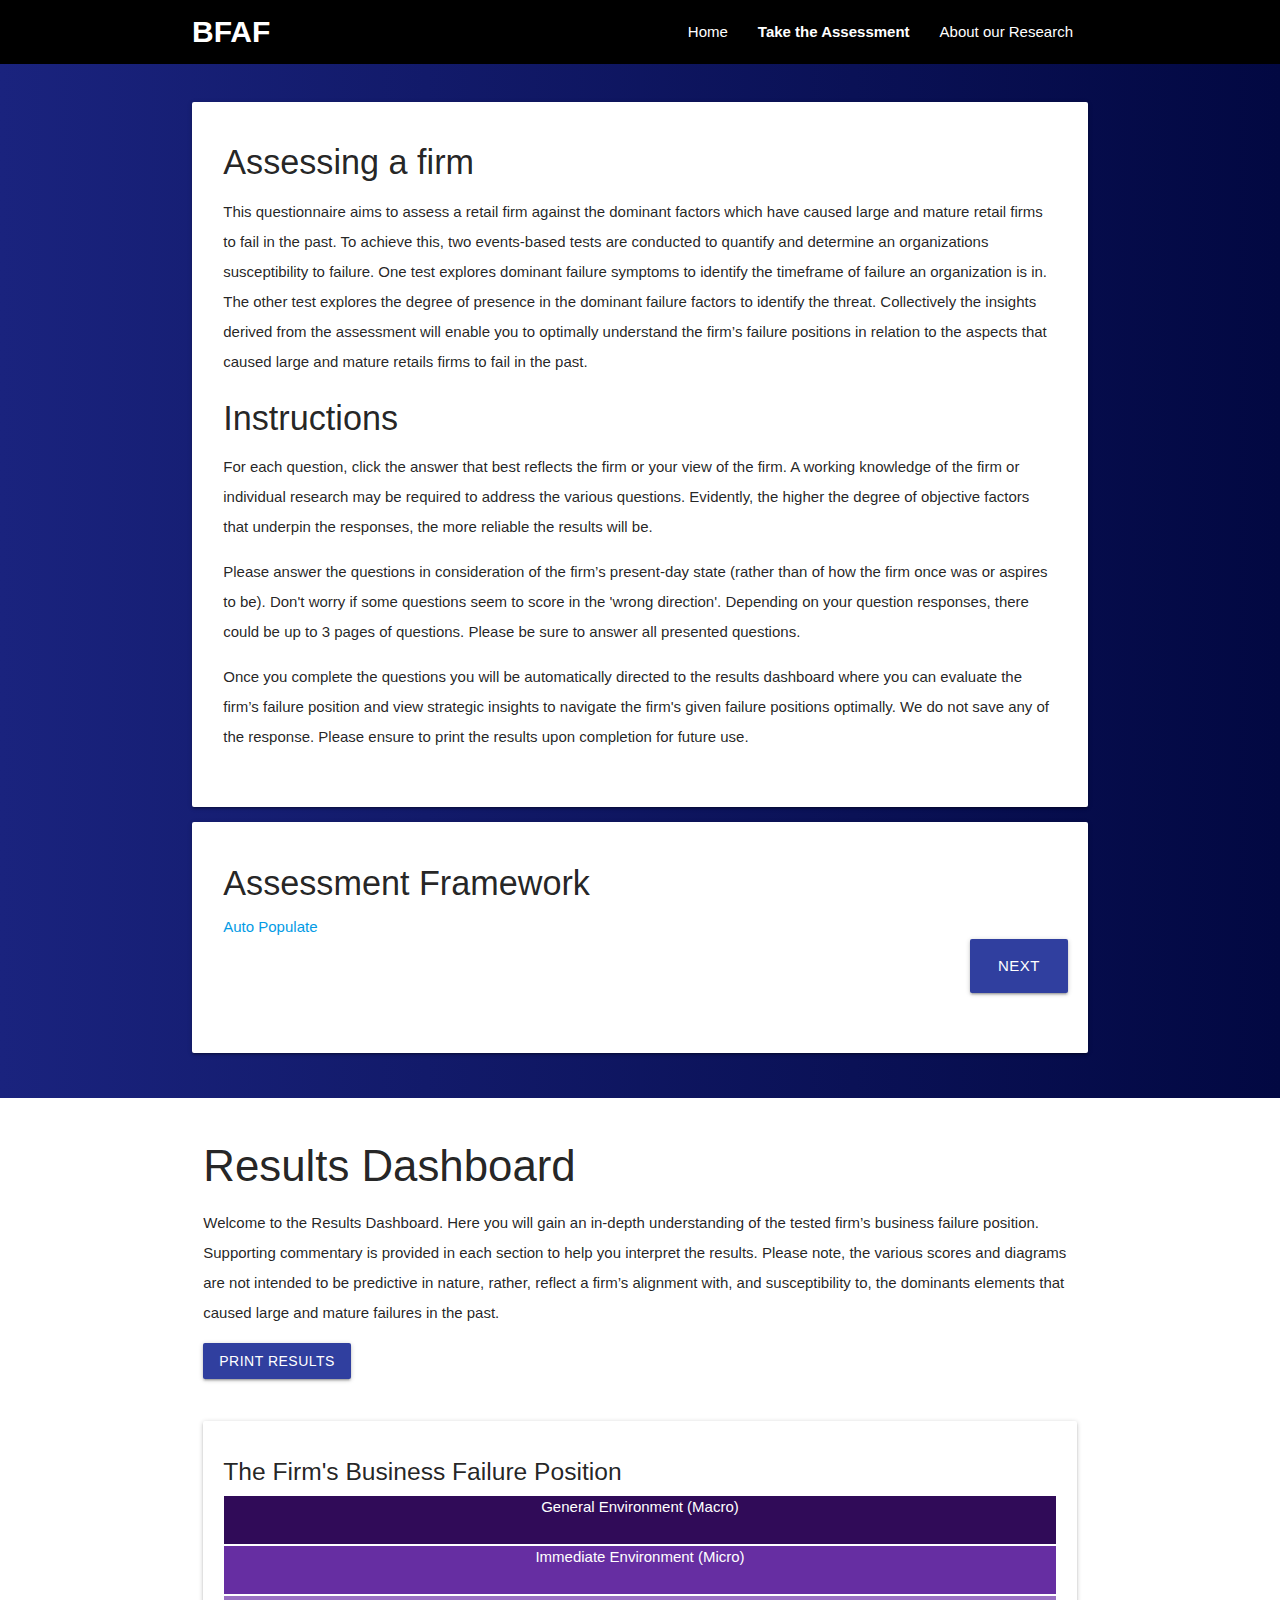
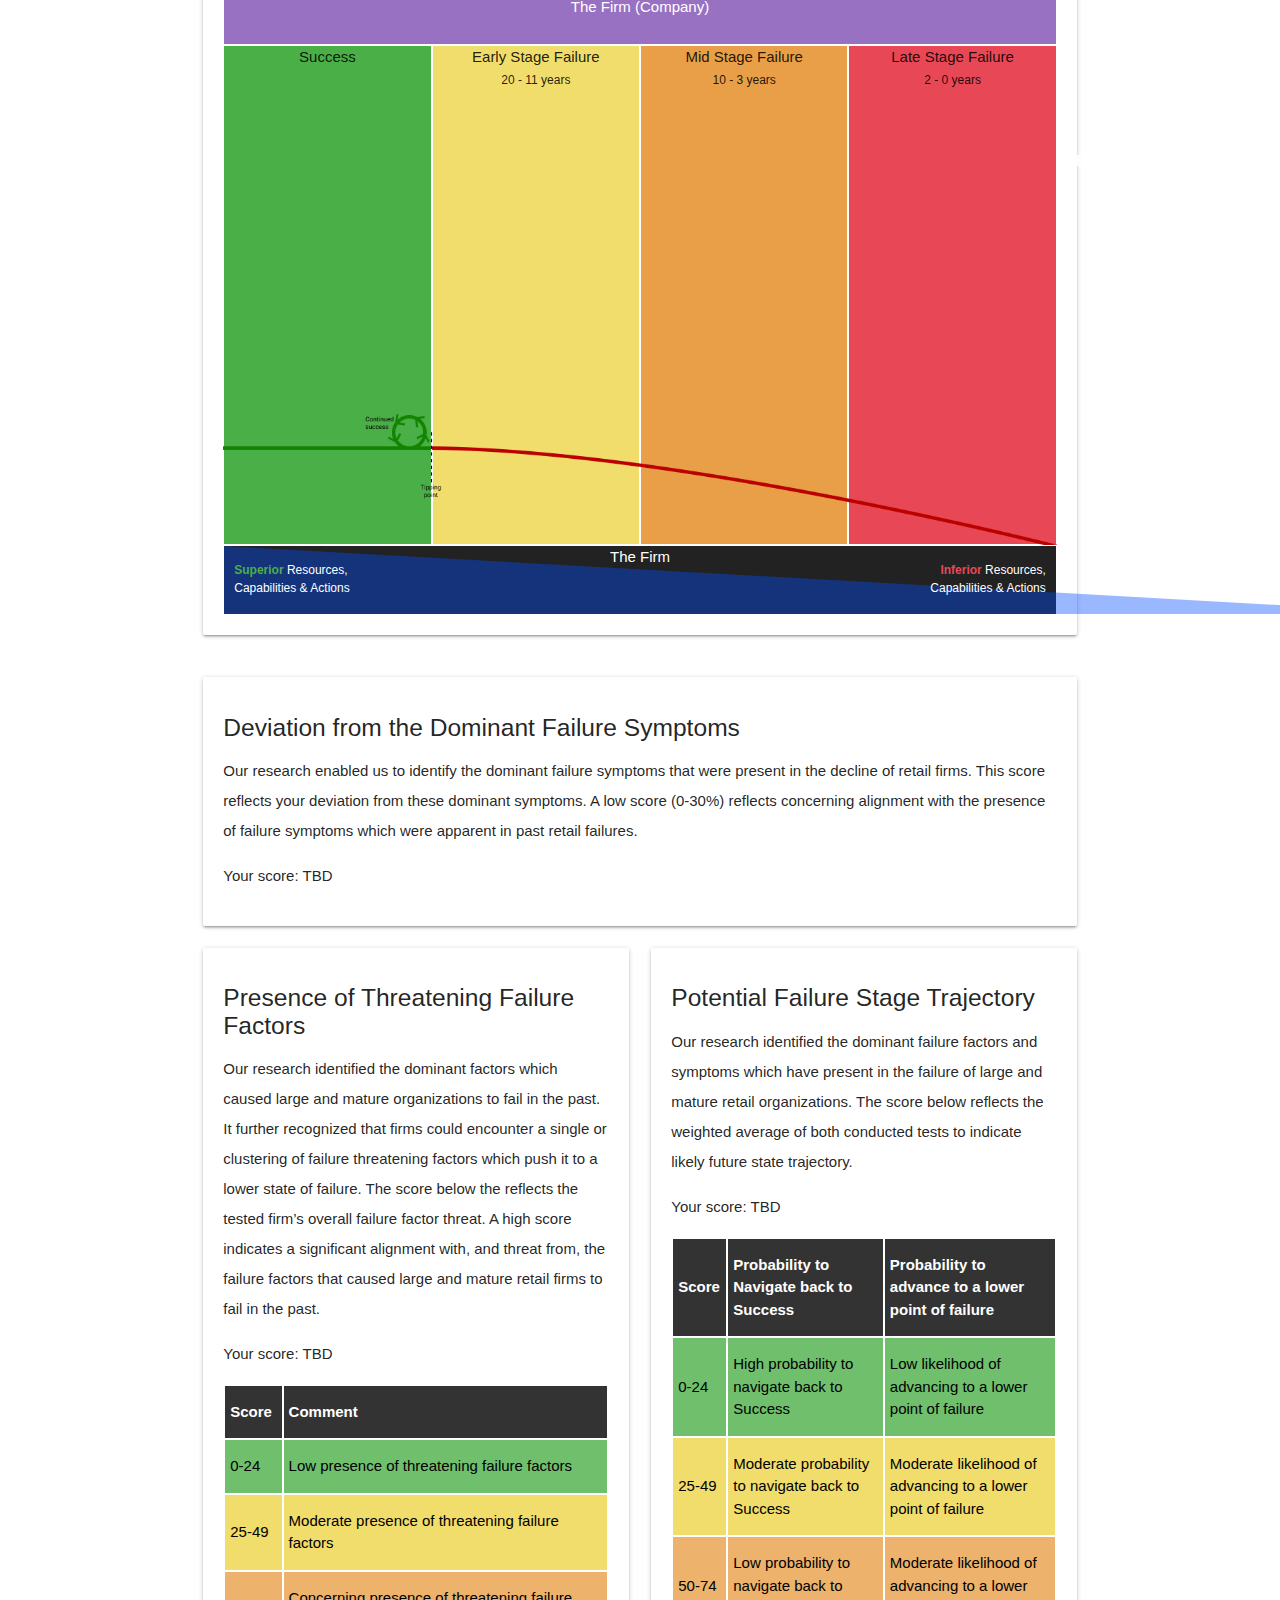
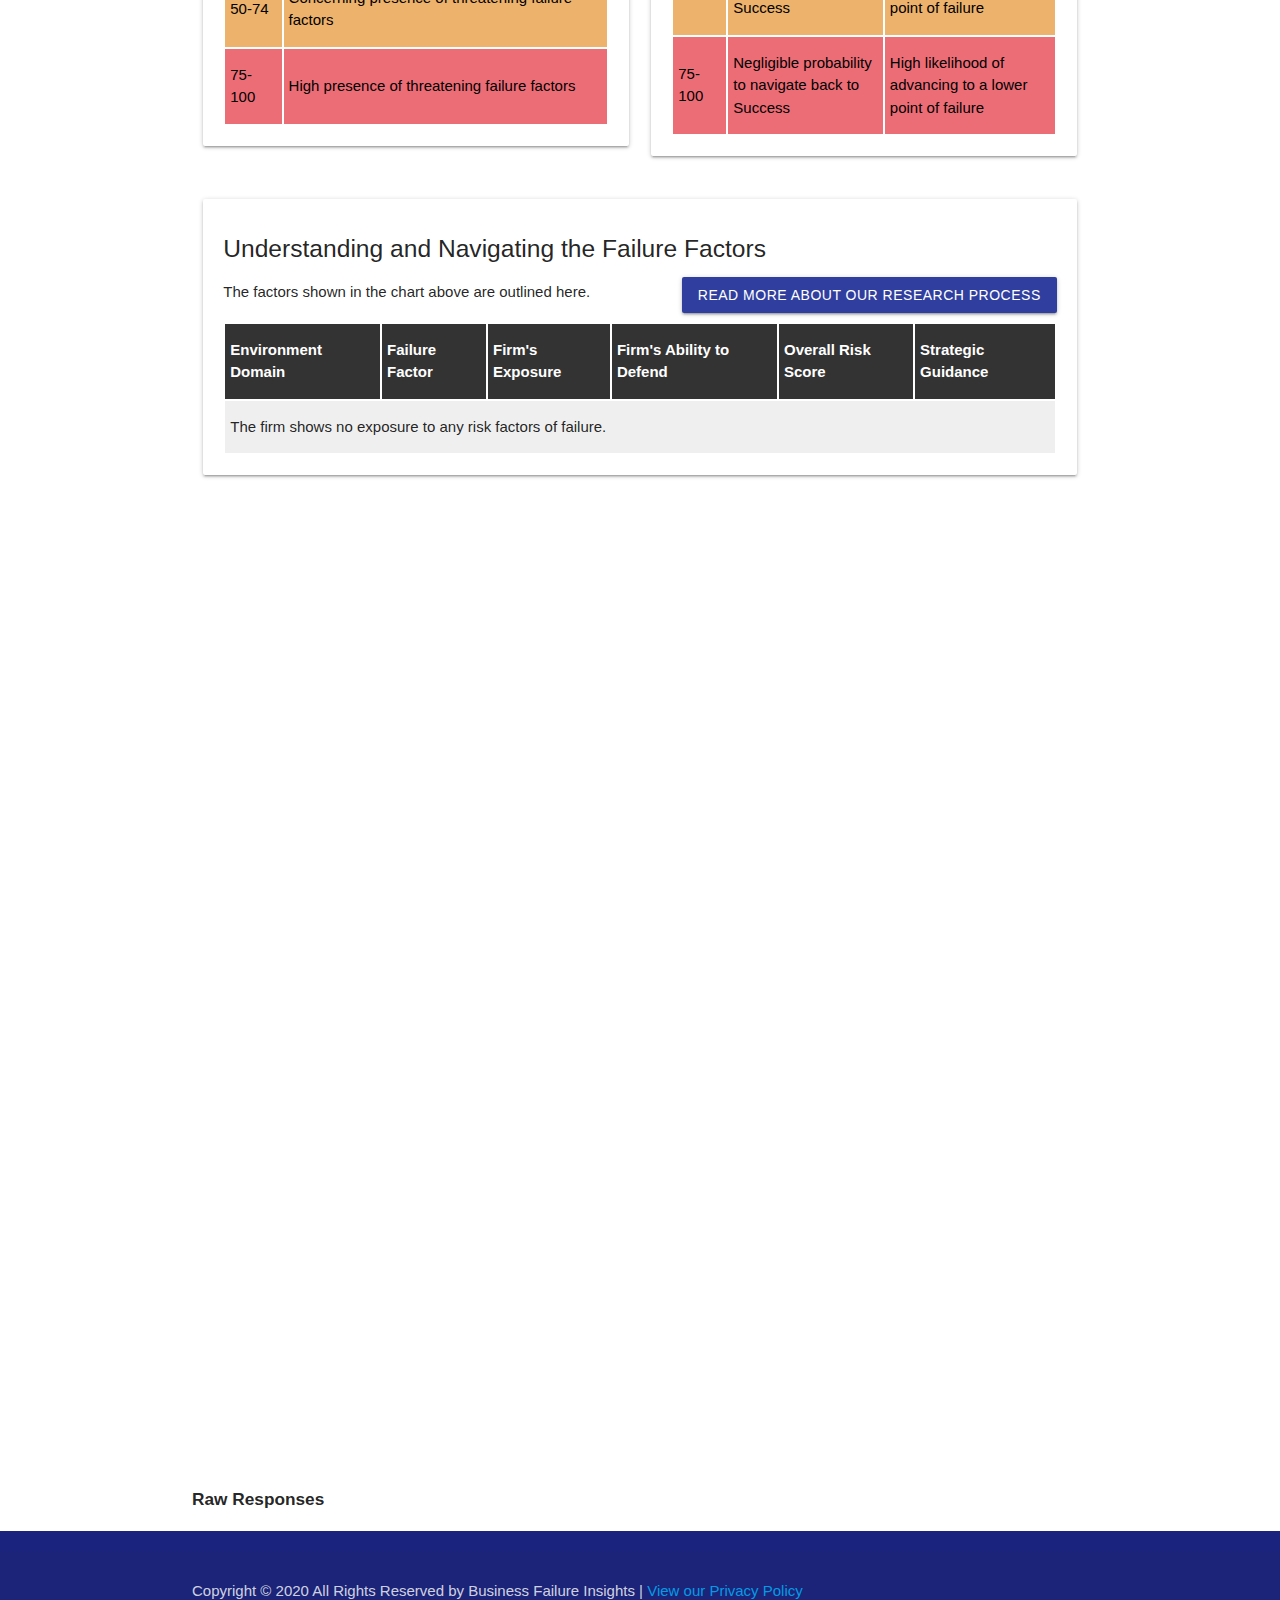
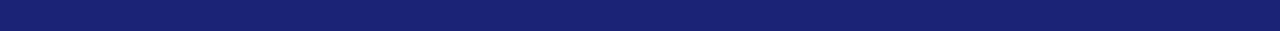
==== assessment/index.html @ 6aae27e8 "updated content, fixed stage calculation" ====
<!DOCTYPE html>
<html lang="en">
<head>
  <!-- Global site tag (gtag.js) - Google Analytics -->
  <script async src="https://www.googletagmanager.com/gtag/js?id=UA-163299710-1"></script>
  <script>
    window.dataLayer = window.dataLayer || [];
    function gtag(){dataLayer.push(arguments);}
    gtag('js', new Date());

    gtag('config', 'UA-163299710-1');
  </script>

  <meta http-equiv="Content-Type" content="text/html; charset=UTF-8"/>
  <meta name="viewport" content="width=device-width, initial-scale=1"/>
  <title>Business Failure Assessment Framework</title>

  <!-- CSS  -->
  <link href="https://fonts.googleapis.com/icon?family=Material+Icons" rel="stylesheet">
  <link href="../css/materialize.css" type="text/css" rel="stylesheet" media="screen,projection,print"/>
  <link href="../css/style.css" type="text/css" rel="stylesheet" media="screen,projection,print"/>
</head>
<body>
  <nav class="black" role="navigation">
    <div class="nav-wrapper container">
      <a id="logo-container" href="/" class="brand-logo">BFAF</a>
      <ul class="right hide-on-med-and-down">
        <li><a href="/">Home</a></li>
        <li class="active-item"><a href="/assessment">Take the Assessment</a></li>
        <li><a href="/research">About our Research</a></li>
      </ul>

      <ul id="nav-mobile" class="sidenav">
        <li><a href="/">Home</a></li>
        <li class="active-item"><a href="/assessment">Take the Assessment</a></li>
        <li><a href="/research">About our Research</a></li>
      </ul>
      <a href="#" data-target="nav-mobile" class="sidenav-trigger"><i class="material-icons">menu</i></a>
    </div>
  </nav>

  <!-- FORM PAGE -->
  <div id="framework-form" class="gradient">

  <div class="container framework-information">
    <div class="section card">

      <div class="row">
        <div class="col s12">
          <h4>Assessing a firm</h4>
          <p class="left-align light">This questionnaire aims to assess a retail firm against the dominant factors which have caused large and mature retail firms to fail in the past. To achieve this, two events-based tests are conducted to quantify and determine an organizations susceptibility to failure. One test explores dominant failure symptoms to identify the timeframe of failure an organization is in. The other test explores the degree of presence in the dominant failure factors to identify the threat. Collectively the insights derived from the assessment will enable you to optimally understand the firm’s failure positions in relation to the aspects that caused large and mature retails firms to fail in the past.</p>

          <h4>Instructions</h4>
          <p class="left-align light">For each question, click the answer that best reflects the firm or your view of the firm. A working knowledge of the firm or individual research may be required to address the various questions. Evidently, the higher the degree of objective factors that underpin the responses, the more reliable the results will be.</p>
          <p class="left-align light">Please answer the questions in consideration of the firm’s present-day state (rather than of how the firm once was or aspires to be). Don't worry if some questions seem to score in the 'wrong direction'. Depending on your question responses, there could be up to 3 pages of questions. Please be sure to answer all presented questions.</p>
          <p class="left-align light">Once you complete the questions you will be automatically directed to the results dashboard where you can evaluate the firm’s failure position and view strategic insights to navigate the firm's given failure positions optimally. We do not save any of the response. Please ensure to print the results upon completion for future use.</p>
        </div>
      </div>

    </div>
  </div>
  <div class="container">
    <div class="section card">

      <div class="row">
        <div class="col s12">
          <h4>Assessment Framework</h4>
          <a id="auto-populate">Auto Populate</a>
          <form action="#">
            <div id="form-content"></div>
            <div class="row right">
              <a id="form-submit-button" class="btn-large waves-effect waves-light indigo darken-2">Next</a>
            </div>
          </form>
        </div>
      </div>
    </div>
  </div>
</div>

<!-- ANSWER PAGE -->
<div id="framework-results">
  <div class="container">
    <div class="section">
      <div class="row">
        <div class="col s12">
          <h3><i class="mdi-content-send brown-text"></i></h3>
          <h3>Results Dashboard</h3>
          <p class="left-align">Welcome to the Results Dashboard. Here you will gain an in-depth understanding of the tested firm’s business failure position. Supporting commentary is provided in each section to help you interpret the results. Please note, the various scores and diagrams are not intended to be predictive in nature, rather, reflect a firm’s alignment with, and susceptibility to, the dominants elements that caused large and mature failures in the past.</p>

          <p><a class="btn waves-effect waves-light indigo darken-2 print">Print results</a></p>
        </div>
      </div>

      <div class="row">
        <div class="col s12">
          <div class="card">
            <h5>The Firm's Business Failure Position</h5>
            <p class="versus-success light">The tested firm is not facing a material threat of business failure. Any failure factors outlined below can be interpreted as present but displaying a limited threat to the firm in the near-term. Further commentary can be found in the ‘Understanding your Risks’ section below.</p>
            <p class="versus-early light">The tested firm is in the <span class="medium">Underperformance (Early)</span> stage of failure and features a range of failure factors. Scroll over the various bubbles to understanding the particular failures factors and their degree of threat.<br/>Bubble size is influenced by your results and the significance of that factor causing failure in the past. A large bubble represents a high score given to a factor that had a material presence in past failures. The cluster of bubbles reflect the scale and scope of threatening failure factors that are challenging business success and can negatively influencing the firm’s failure position. A large cluster of bubbles presents a greater threat that the firm must defend against.</p>
            <p class="versus-mid light">The tested firm is in the <span class="high">Distress (Mid)</span> stage of failure and features a range of failure factors. Scroll over the various bubbles to understanding the particular failures factors and their degree of threat.<br/>Bubble size is influenced by your results and the significance of that factor causing failure in the past. A large bubble represents a high score given to a factor that had a material presence in past failures. The cluster of bubbles reflect the scale and scope of threatening failure factors that are challenging business success and can negatively influencing the firm’s failure position. A large cluster of bubbles presents a greater threat that the firm must defend against.</p>
            <p class="versus-late light">The tested firm is in the <span class="very-high">Crisis (Late)</span> stage of failure and features a range of failure factors. Scroll over the various bubbles to understanding the particular failures factors and their degree of threat.<br/>Bubble size is influenced by your results and the significance of that factor causing failure in the past. A large bubble represents a high score given to a factor that had a material presence in past failures. The cluster of bubbles reflect the scale and scope of threatening failure factors that are challenging business success and can negatively influencing the firm’s failure position. A large cluster of bubbles presents a greater threat that the firm must defend against.</p>
            <div class="factor-row factor-row-1">General Environment (Macro)</div>
            <div class="factor-row factor-row-2">Immediate Environment (Micro)</div>
            <div class="factor-row factor-row-3">The Firm (Company)</div>
            <div class="versus-container">
              <img src="../chart-bg.png" />
              <div class="versus-section versus-section-1">
                <div>Success</div>
                <svg id="bubble-success" class="versus-bubble-chart"></svg>
              </div>
              <div class="versus-section versus-section-2">
                <div>Early Stage Failure<br/><span class="small">20 - 11 years</span></div>
                <svg id="bubble-early" class="versus-bubble-chart"></svg>
              </div>
              <div class="versus-section versus-section-3">
                <div>Mid Stage Failure<br/><span class="small">10 - 3 years</span></div>
                <svg id="bubble-mid" class="versus-bubble-chart"></svg>
              </div>
              <div class="versus-section versus-section-4">
                <div>Late Stage Failure<br/><span class="small">2 - 0 years</span></div>
                <svg id="bubble-late" class="versus-bubble-chart"></svg>
              </div>

              <span class="arrow arrow-down arrow-1"></span>
              <span class="arrow arrow-down arrow-2"></span>
              <span class="arrow arrow-down arrow-3"></span>
            </div>
            <div class="factor-row factor-row-4">
              The Firm
              <div class="firm-factor-bg"></div>
              <div class="left"><span class="low">Superior</span> Resources, Capabilities & Actions</div>
              <div class="right"><span class="very-high">Inferior</span> Resources, Capabilities & Actions</div>
            </div>

            <!-- <canvas id="myChart" width="600" height="600"></canvas> -->
          </div>
        </div>
      </div>
      <div class="row">
        <div class="col s12 l12">
          <div class="card">
            <h5>Deviation from the Dominant Failure Symptoms</h5>
            <p class="light">Our research enabled us to identify the dominant failure symptoms that were present in the decline of retail firms. This score reflects your deviation from these dominant symptoms. A low score (0-30%) reflects concerning alignment with the presence of failure symptoms which were apparent in past retail failures.</p>
            <p><strong>Your score: <span class="dominant-score">TBD</span></strong></p>

          </div>
        </div>
        <div class="col s12 l6">
          <div class="card">
            <h5>Presence of Threatening Failure Factors</h5>
            <p class="light">Our research identified the dominant factors which caused large and mature organizations to fail in the past. It further recognized that firms could encounter a single or clustering of failure threatening factors which push it to a lower state of failure. The score below the reflects the tested firm’s overall failure factor threat. A high score indicates a significant alignment with, and threat from, the failure factors that caused large and mature retail firms to fail in the past.</p>
            <p><strong>Your score: <span class="failure-score">TBD</span></strong></p>
            <table class="failure-score-table">
              <tr>
                <th>Score</th>
                <th>Comment</th>
              </tr>
              <tr>
                <td class="low"><strong>0-24</strong></td>
                <td class="low">Low presence of threatening failure factors</td>
              </tr>
              <tr>
                <td class="medium"><strong>25-49</strong></td>
                <td class="medium">Moderate presence of threatening failure factors</td>
              </tr>
              <tr>
                <td class="high"><strong>50-74</strong></td>
                <td class="high">Concerning presence of threatening failure factors</td>
              </tr>
              <tr>
                <td class="very-high"><strong>75-100</strong></td>
                <td class="very-high">High presence of threatening failure factors</td>
              </tr>
            </table>
          </div>
        </div>

        <div class="col s12 l6">
          <div class="card">
            <h5>Potential Failure Stage Trajectory</h5>
            <p class="light">Our research identified the dominant failure factors and symptoms which have present in the failure of large and mature retail organizations. The score below reflects the weighted average of both conducted tests to indicate likely future state trajectory.</p>
            <p><strong>Your score: <span class="failure-trajectory">TBD</span></strong></p>
            <table class="failure-trajectory-table">
              <tr>
                <th>Score</th>
                <th>Probability to Navigate back to Success</th>
                <th>Probability to advance to a lower point of failure</th>
              </tr>
              <tr>
                <td class="low"><strong>0-24</strong></td>
                <td class="low">High probability to navigate back to Success</td>
                <td class="low">Low likelihood of advancing to a lower point of failure</td>
              </tr>
              <tr>
                <td class="medium"><strong>25-49</strong></td>
                <td class="medium">Moderate probability to navigate back to Success</td>
                <td class="medium">Moderate likelihood of advancing to a lower point of failure</td>
              </tr>
              <tr>
                <td class="high"><strong>50-74</strong></td>
                <td class="high">Low probability to navigate back to Success</td>
                <td class="high">Moderate likelihood of advancing to a lower point of failure</td>
              </tr>
              <tr>
                <td class="very-high"><strong>75-100</strong></td>
                <td class="very-high">Negligible probability to navigate back to Success</td>
                <td class="very-high">High likelihood of advancing to a lower point of failure</td>
              </tr>
            </table>
          </div>
          <!-- <div class="card">
            <h5>Your susceptibility to failure</h5>
            <div class="score-container">
              <canvas id="score-dial"></canvas>
              <div class="score"></div>
            </div>
            <br><br>
            <h5>Score interpretation</h5>
            <table>
              <tr>
                <th>Score</th>
                <th>Comment</th>
              </tr>
              <tr>
                <td>0-25%</td>
                <td>Low Probability of Business Failure</td>
              </tr>
              <tr>
                <td>26-50%</td>
                <td>Moderate Business Failure Concern</td>
              </tr>
              <tr>
                <td>51-75%</td>
                <td>Alarming Failure Potential</td>
              </tr>
              <tr>
                <td>76-100%</td>
                <td>High Risk and Probability of Failure</td>
              </tr>
            </table>
          </div> -->
        </div>

      </div>

      <div class="factors">
        <div class="row">
          <div class="col s12">
            <div class="card">
              <h5>Understanding and Navigating the Failure Factors</h5>
              <p class="light">The factors shown in the chart above are outlined here. <a href="/research" target="_blank" class="btn waves-effect waves-light indigo darken-2 right">Read more about our research process</a></p>
              <table class="failure-factor-grid">
                <tr>
                  <th>Environment Domain</th>
                  <th>Failure Factor</th>
                  <th>Firm's Exposure</th>
                  <th>Firm's Ability to Defend</th>
                  <th>Overall Risk Score</th>
                  <th>Strategic Guidance</th>
                </tr>

                <tr class="none">
                  <td colspan="6">The firm shows no exposure to any risk factors of failure.</td>
                </tr>

                <tr class="f10 failure-factor-row">
                  <td class="factor-row-1">General (Macro)</td>
                  <td class="factor-row-1">Changes in Economic Factors: Recessionary Downturn</td>
                  <td class="f10-exposure exposure">-</td>
                  <td class="f10-counter counter">-</td>
                  <td class="f10-risk risk">-</td>
                  <td><a class="mitigation-link f10-mitigation">Show details...</a></td>
                </tr>
                <tr class="f10-mitigation mitigation">
                  <td colspan="6">
                    <p><strong>Coming soon:</strong> Details about and methods for mitigating <strong>Changes in Economic Factors: Recessionary Downturn</strong></p>
                    <span class="close-row">x</span>
                  </td>
                </tr>

                <tr class="f1 failure-factor-row">
                  <td class="factor-row-2">Immediate (Micro)</td>
                  <td class="factor-row-2">Increasing and/or Aggressive Competitive Rivalry</td>
                  <td class="f1-exposure exposure">-</td>
                  <td class="f1-counter counter">-</td>
                  <td class="f1-risk risk">-</td>
                  <td><a class="mitigation-link f1-mitigation-link">Show details...</a></td>
                </tr>
                <tr class="f1-mitigation mitigation">
                  <td colspan="6">
                    <p><strong>Coming soon:</strong> Details about and methods for mitigating <strong>Increasing and/or Aggressive Competitive Rivalry</strong></p>
                    <span class="close-row">x</span>
                  </td>
                </tr>

                <tr class="f4 failure-factor-row">
                  <td class="factor-row-2">Immediate (Micro)</td>
                  <td class="factor-row-2">Changes in consumer tastes, demand or market power</td>
                  <td class="f4-exposure exposure">-</td>
                  <td class="f4-counter counter">-</td>
                  <td class="f4-risk risk">-</td>
                  <td><a class="mitigation-link f4-mitigation-link">Show details...</a></td>
                </tr>
                <tr class="f4-mitigation mitigation">
                  <td colspan="6">
                    <p><strong>Coming soon:</strong> Details about and methods for mitigating <strong>Changes in consumer tastes, demand or market power</strong></p>
                    <span class="close-row">x</span>
                  </td>
                </tr>

                <tr class="f11 failure-factor-row">
                  <td class="factor-row-2">Immediate (Micro)</td>
                  <td class="factor-row-2">Industry-wide Disruption and Complexities</td>
                  <td class="f11-exposure exposure">-</td>
                  <td class="f11-counter counter">-</td>
                  <td class="f11-risk risk">-</td>
                  <td><a class="mitigation-link f11-mitigation-link">Show details...</a></td>
                </tr>
                <tr class="f11-mitigation mitigation">
                  <td colspan="6">
                    <p><strong>Coming soon:</strong> Details about and methods for mitigating <strong>Industry-wide Disruption and Complexities</strong></p>
                    <span class="close-row">x</span>
                  </td>
                </tr>

                <tr class="f2 failure-factor-row">
                  <td class="factor-row-3">Internal (Management: Decision, Skills and Qualities)</td>
                  <td class="factor-row-3">Inferior management quality and skill: Strategic Errors</td>
                  <td class="f2-exposure exposure">-</td>
                  <td class="f2-counter counter">-</td>
                  <td class="f2-risk risk">-</td>
                  <td><a class="mitigation-link f2-mitigation-link">Show details...</a></td>
                </tr>
                <tr class="f2-mitigation mitigation">
                  <td colspan="6">
                    <p><strong>Coming soon:</strong> Details about and methods for mitigating <strong>Inferior management quality and skill: Strategic Errors</strong></p>
                    <span class="close-row">x</span>
                  </td>
                </tr>

                <tr class="f5 failure-factor-row">
                  <td class="factor-row-3">Internal (Management: Decision, Skills and Qualities)</td>
                  <td class="factor-row-3">Inferior management quality and skill: Strategic Foresight</td>
                  <td class="f5-exposure exposure">-</td>
                  <td class="f5-counter counter">-</td>
                  <td class="f5-risk risk">-</td>
                  <td><a class="mitigation-link f5-mitigation-link">Show details...</a></td>
                </tr>
                <tr class="f5-mitigation mitigation">
                  <td colspan="6">
                    <p><strong>Coming soon:</strong> Details about and methods for mitigating <strong>Inferior management quality and skill: Strategic Foresight</strong></p>
                    <span class="close-row">x</span>
                  </td>
                </tr>

                <tr class="f3 failure-factor-row">
                  <td class="factor-row-3">Internal (Management Personality, Behaviors and Characteristics)</td>
                  <td class="factor-row-3">Management Cognitive Inertia: Responding to change in environment</td>
                  <td class="f3-exposure exposure">-</td>
                  <td class="f3-counter counter">-</td>
                  <td class="f3-risk risk">-</td>
                  <td><a class="mitigation-link f3-mitigation-link">Show details...</a></td>
                </tr>
                <tr class="f3-mitigation mitigation">
                  <td colspan="6">
                    <p><strong>Coming soon:</strong> Details about and methods for mitigating <strong>Management Cognitive Inertia: Responding to change in environment</strong></p>
                    <span class="close-row">x</span>
                  </td>
                </tr>

                <tr class="f13 failure-factor-row">
                  <td class="factor-row-3">Internal (Management Personality, Behaviors and Characteristics)</td>
                  <td class="factor-row-3">Management Personality deficiencies: hubris leader (narcissist, arrogance, excessive pride, dangerous overconfidence)</td>
                  <td class="f13-exposure exposure">-</td>
                  <td class="f13-counter counter">-</td>
                  <td class="f13-risk risk">-</td>
                  <td><a class="mitigation-link f13-mitigation-link">Show details...</a></td>
                </tr>
                <tr class="f13-mitigation mitigation">
                  <td colspan="6">
                    <p><strong>Coming soon:</strong> Details about and methods for mitigating <strong>Management Personality deficiencies: hubris leader (narcissist, arrogance, excessive pride, dangerous overconfidence)</strong></p>
                    <span class="close-row">x</span>
                  </td>
                </tr>

                <tr class="f16 failure-factor-row">
                  <td class="factor-row-3">Internal (Management Personality, Behaviors and Characteristics)</td>
                  <td class="factor-row-3">Management Cognitive Inertia: Resistance to change</td>
                  <td class="f16-exposure exposure">-</td>
                  <td class="f16-counter counter">-</td>
                  <td class="f16-risk risk">-</td>
                  <td><a class="mitigation-link f16-mitigation-link">Show details...</a></td>
                </tr>
                <tr class="f16-mitigation mitigation">
                  <td colspan="6">
                    <p><strong>Coming soon:</strong> Details about and methods for mitigating <strong>Management Cognitive Inertia: Resistance to change</strong></p>
                    <span class="close-row">x</span>
                  </td>
                </tr>

                <tr class="f17 failure-factor-row">
                  <td class="factor-row-3">Internal (Management Personality, Behaviors and Characteristics)</td>
                  <td class="factor-row-3">Management Personality deficiencies: Conflicting Self-Interests</td>
                  <td class="f17-exposure exposure">-</td>
                  <td class="f17-counter counter">-</td>
                  <td class="f17-risk risk">-</td>
                  <td><a class="mitigation-link f17-mitigation-link">Show details...</a></td>
                </tr>
                <tr class="f17-mitigation mitigation">
                  <td colspan="6">
                    <p><strong>Coming soon:</strong> Details about and methods for mitigating <strong>Management Personality deficiencies: Conflicting Self-Interests</strong></p>
                    <span class="close-row">x</span>
                  </td>
                </tr>

                <tr class="f6 failure-factor-row">
                  <td class="factor-row-3">Internal (Management: Strategic Focus)</td>
                  <td class="factor-row-3">Management Strategic Focus: Aggressive, Ambitious and/or Risky Growth Endeavors</td>
                  <td class="f6-exposure exposure">-</td>
                  <td class="f6-counter counter">-</td>
                  <td class="f6-risk risk">-</td>
                  <td><a class="mitigation-link f6-mitigation-link">Show details...</a></td>
                </tr>
                <tr class="f6-mitigation mitigation">
                  <td colspan="6">
                    <p><strong>Coming soon:</strong> Details about and methods for mitigating <strong>Management Strategic Focus: Aggressive, Ambitious and/or Risky Endeavors</strong></p>
                    <span class="close-row">x</span>
                  </td>
                </tr>

                <tr class="f19 failure-factor-row">
                  <td class="factor-row-3">Internal (Management: Strategic Focus)</td>
                  <td class="factor-row-3">Management Strategic Focus: Debt Funded Growth</td>
                  <td class="f19-exposure exposure">-</td>
                  <td class="f19-counter counter">-</td>
                  <td class="f19-risk risk">-</td>
                  <td><a class="mitigation-link f19-mitigation-link">Show details...</a></td>
                </tr>
                <tr class="f19-mitigation mitigation">
                  <td colspan="6">
                    <p><strong>Coming soon:</strong> Details about and methods for mitigating <strong>Management Strategic Focus: Debt Funded Growth</strong></p>
                    <span class="close-row">x</span>
                  </td>
                </tr>

                <tr class="f12 failure-factor-row">
                  <td class="factor-row-3">Internal (Management: Management System)</td>
                  <td class="factor-row-3">Ineffective management systems: Internal Stakeholder Disharmony</td>
                  <td class="f12-exposure exposure">-</td>
                  <td class="f12-counter counter">-</td>
                  <td class="f12-risk risk">-</td>
                  <td><a class="mitigation-link f12-mitigation-link">Show details...</a></td>
                </tr>
                <tr class="f12-mitigation mitigation">
                  <td colspan="6">
                    <p><strong>Coming soon:</strong> Details about and methods for mitigating <strong>Ineffective management systems: Internal Stakeholder Disharmony</strong></p>
                    <span class="close-row">x</span>
                  </td>
                </tr>

                <tr class="f14 failure-factor-row">
                  <td class="factor-row-3">Internal (Management: Management System)</td>
                  <td class="factor-row-3">Ineffective management systems: Frequently Changing Management Team</td>
                  <td class="f14-exposure exposure">-</td>
                  <td class="f14-counter counter">-</td>
                  <td class="f14-risk risk">-</td>
                  <td><a class="mitigation-link f14-mitigation-link">Show details...</a></td>
                </tr>
                <tr class="f14-mitigation mitigation">
                  <td colspan="6">
                    <p><strong>Coming soon:</strong> Details about and methods for mitigating <strong>Ineffective management systems: Frequently Changing Management Team</strong></p>
                    <span class="close-row">x</span>
                  </td>
                </tr>

                <tr class="f7 failure-factor-row">
                  <td class="factor-row-3">Internal (Firm: Business Model)</td>
                  <td class="factor-row-3">Business Model: lack/loss/misallocation of quality resources and distinctive competencies</td>
                  <td class="f7-exposure exposure">-</td>
                  <td class="f7-counter counter">-</td>
                  <td class="f7-risk risk">-</td>
                  <td><a class="mitigation-link f7-mitigation-link">Show details...</a></td>
                </tr>
                <tr class="f7-mitigation mitigation">
                  <td colspan="6">
                    <p><strong>Coming soon:</strong> Details about and methods for mitigating <strong>Business Model: lack/loss/misallocation of quality resources and distinctive competencies</strong></p>
                    <span class="close-row">x</span>
                  </td>
                </tr>

                <tr class="f9 failure-factor-row">
                  <td class="factor-row-3">Internal (Firm: Business Model)</td>
                  <td class="factor-row-3">Business Model: Constrained by Leveraged Buyout Debt</td>
                  <td class="f9-exposure exposure">-</td>
                  <td class="f9-counter counter">-</td>
                  <td class="f9-risk risk">-</td>
                  <td><a class="mitigation-link f9-mitigation-link">Show details...</a></td>
                </tr>
                <tr class="f9-mitigation mitigation">
                  <td colspan="6">
                    <p><strong>Coming soon:</strong> Details about and methods for mitigating <strong>Business Model: Constrained by Leveraged Buyout Debt</strong></p>
                    <span class="close-row">x</span>
                  </td>
                </tr>

                <tr class="f15 failure-factor-row">
                  <td class="factor-row-3">Internal (Firm: Business Model)</td>
                  <td class="factor-row-3">Business Model: Low Value/Devaluing Business activities (Products/Service)</td>
                  <td class="f15-exposure exposure">-</td>
                  <td class="f15-counter counter">-</td>
                  <td class="f15-risk risk">-</td>
                  <td><a class="mitigation-link f15-mitigation-link">Show details...</a></td>
                </tr>
                <tr class="f15-mitigation mitigation">
                  <td colspan="6">
                    <p><strong>Coming soon:</strong> Details about and methods for mitigating <strong>Business Model: Low Value/Devaluing Business activities (Products/Service)</strong></p>
                    <span class="close-row">x</span>
                  </td>
                </tr>

                <tr class="f18 failure-factor-row">
                  <td class="factor-row-3">Internal (Firm: Business Model)</td>
                  <td class="factor-row-3">Business Model: Asset Entrenchment Vulnerabilities</td>
                  <td class="f18-exposure exposure">-</td>
                  <td class="f18-counter counter">-</td>
                  <td class="f18-risk risk">-</td>
                  <td><a class="mitigation-link f18-mitigation-link">Show details...</a></td>
                </tr>
                <tr class="f18-mitigation mitigation">
                  <td colspan="6">
                    <p><strong>Coming soon:</strong> Details about and methods for mitigating <strong>Business Model: Asset Entrenchment Vulnerabilities</strong></p>
                    <span class="close-row">x</span>
                  </td>
                </tr>

                <tr class="f8 failure-factor-row">
                  <td class="factor-row-3">Internal (Firm: Ineffective processes and systems)</td>
                  <td class="factor-row-3">Ineffective processes and systems: Marketing, Marketing Mix and/or Branding</td>
                  <td class="f8-exposure exposure">-</td>
                  <td class="f8-counter counter">-</td>
                  <td class="f8-risk risk">-</td>
                  <td><a class="mitigation-link f8-mitigation-link">Show details...</a></td>
                </tr>
                <tr class="f8-mitigation mitigation">
                  <td colspan="6">
                    <p><strong>Coming soon:</strong> Details about and methods for mitigating <strong>Ineffective processes and systems: Marketing, Marketing Mix and/or Branding</strong></p>
                    <span class="close-row">x</span>
                  </td>
                </tr>

              </table>
            </div>
          </div>
        </div>
      </div>

      <div class="responses raw-responses">
        <h6>Raw Responses</h6>
      </div>

    </div>
  </div>
</div>


  <footer class="page-footer indigo darken-4">

    <div class="footer-copyright">
      <div class="container">
       <p>Copyright © 2020 All Rights Reserved by Business Failure Insights | <a href="/privacy" target="_blank">View our Privacy Policy</a></p>
      </div>
    </div>
  </footer>
  <div class="cookie-banner" style="display: none">
  	<p>This website makes use of cookies to enhance browsing experience and provide additional functionality.&nbsp;&nbsp;&nbsp;<a href="/privacy">Details</a></p>
  	<button class="close">&times;</button>
  </div>


  <!--  Scripts-->
  <script src="../js/jquery.2.1.1.min.js"></script>
  <script src="../js/numeral.min.js"></script>
  <script src="../js/d3.min.js"></script>
  <script src="../js/bubbleChart.js"></script>
  <script src="../js/bubbleTooltip.js"></script>
  <script src="../js/Chart.js"></script>
  <script src="../js/materialize.js"></script>
  <script src="../js/init.js"></script>

  </body>
</html>
---- css/style.css ----
/* Custom Stylesheet */
/**
 * Use this file to override Materialize files so you can update
 * the core Materialize files in the future
 *
 * Made By MaterializeCSS.com
 */

nav ul a,
nav .brand-logo {
  color: #fff;
}

nav .brand-logo {
  font-size: 30px;
  font-weight: 600;
}

p {
  line-height: 2rem;
}

img.center {
  margin: 30px auto;
  display: block;
  max-width: 100%;
}

.sidenav-trigger {
  color: #fff;
}

.parallax-container {
  min-height: 380px;
  line-height: 0;
  height: auto;
  color: rgba(255,255,255,.9);
}
  .parallax-container .section {
    width: 100%;
  }

.gradient {
  background: #1a237e;  /* fallback for old browsers */
  background: -webkit-linear-gradient(to right, #1a237e, #020842);  /* Chrome 10-25, Safari 5.1-6 */
  background: linear-gradient(to right, #1a237e, #020842); /* W3C, IE 10+/ Edge, Firefox 16+, Chrome 26+, Opera 12+, Safari 7+ */
}

.gradient.icon-container h5,
.gradient.icon-container p {
  color: #FFFFFF;
}

.icon-container {
  padding: 50px 0;
}

.img-center img {
  width: 100%;
}

@media only screen and (max-width : 992px) {
  .parallax-container .section {
    position: absolute;
    top: 40%;
  }
  #index-banner .section {
    top: 10%;
  }
}

@media only screen and (max-width : 600px) {
  #index-banner .section {
    top: 0;
  }
}

.icon-block {
  padding: 0 15px;
}
.icon-block .material-icons {
  font-size: inherit;
}

footer.page-footer {
  margin: 0;
}

#index-banner {
  padding: 180px 0 230px;
}

#index-banner img {
  filter: brightness(0.4);
}

#assessment-button {
  margin-top: 50px;
}

#framework-form,
#research {
  padding: 30px 0;
}

.avatar {
  width: 100%;
  border: 3px solid #000;
}

.small {
  font-size: 0.8em;
  line-height: 1.8em;
}

h6 {
  margin-top: 50px;
  font-weight: bold;
}

h6.counter-question {
  margin-top: 30px;
}

h6.disabled {
  color: #BBB;
}

label {
  color: inherit;
}

.active-item {
  font-weight: bold;
}

#myChart {
  width: 600px;
  height: 600px;
}

.form-question-answer {
  padding: 20px 0 40px;
}

th {
    background: #333;
    border-radius: 0;
    color: #FFF;
}

.counter-question {
  margin-left: 50px;
}

.versus-success,
.versus-early,
.versus-mid,
.versus-late {
  display: none;
}

.versus-section {
  width: 25%;
  height: 500px;
  float: left;
  text-align: center;
  border: 1px solid white;
  position: relative;
}

.versus-section div {
    z-index: 101;
    position: absolute;
    top: 0;
    width: 100%;
}

.versus-section-1 {
  /*success - green*/
  background-color: #4BAF48;
}

.low {
  color: #4BAF48;
  font-weight: bold;
}

tr td.low {
  background-color: #4BAF48cc;
  color: #000;
  font-weight: normal;
}

.versus-section-2 {
  /*early stage failure - yellow*/
  background-color: #EDD447cc;
}

.medium {
  color: #EDD447;
  font-weight: bold;
}

tr td.medium {
  background-color: #EDD447cc;
  color: #000;
  font-weight: normal;
}

.versus-section-3 {
  /*mid stage failure - orange*/
  background-color: #E89F47;
}

.high {
  color: #E89F47;
  font-weight: bold;
}

tr td.high {
  background-color: #E89F47cc;
  color: #000;
  font-weight: normal;
}

.versus-section-4 {
  /*late stage failure - red*/
  background-color: #E84855;
}

.very-high {
  color: #E84855;
  font-weight: bold;
}

tr td.very-high {
  background-color: #E84855cc;
  color: #000;
  font-weight: normal;
}

table, th, td {
  border: 2px solid white;
  border-radius: 0;
}

td {
  background-color: #efefef;
}

.versus-bubble-chart {
  width: 90%;
  height: 100%;
  z-index: 9;
  position: absolute;
  left: 5%;
}

.versus-container {
  width: 100%;
  height: 500px;
  position: relative;
}

.versus-container img {
  border-style: none;
  position: absolute;
  left: 0px;
  bottom: 0px;
  width: 100%;
  z-index: 8;
}

.factor-row {
  text-align: center;
  border: 1px solid white;
  height: 50px;
  text-align: center;
  color: white;
}

.factor-row-1 {
  background-color: #300b58;
  color: #FFF;
}

.factor-row-2 {
  background-color: #662ea2;
  color: #FFF;
}

.factor-row-3 {
  background-color: #9971c3;
  color: #FFF;
}

.factor-row-4 {
  background-color: #222222;
  height: 70px;
  position: relative;
}

.factor-row-4 .left {
  position: absolute;
  top: 15px;
  width: 120px;
  text-align: left;
  left: 10px;
  font-size: 0.8em;
}

.factor-row-4 .right {
  position: absolute;
  top: 15px;
  width: 120px;
  text-align: right;
  right: 10px;
  font-size: 0.8em;
}

.firm-factor-bg {
  display: block;
  height: 100%;
  width: 100%;
  position: absolute;
  top: 0;
  left: 0;
  border-width: 0;
  border-style: solid;
  border-color: transparent;
  border-bottom-color: #004eff66;
  border-right-width: 1215px;
  border-bottom-width: 68px;
}

.tooltip {
	position: absolute;
	top: 100px;
	left: 100px;
  -moz-border-radius:5px;
	border-radius: 5px;
  border: 2px solid #000;
  background: #fff;
	opacity: .9;
  color: black;
	padding: 10px;
	width: 300px;
	font-size: 12px;
	z-index: 10;
}

.tooltip .title {
	font-size: 13px;
}

#score-dial {
  width: 100%;
  height: 200px;
}

.score-container {
  height: 200px;
  position: relative;
}

.score {
  position: absolute;
  bottom: 0;
  left: 30%;
  width: 40%;
  font-size: 60px;
  text-align: center;
  font-weight: bold;
}

.card {
  padding: 20px;
}

.arrow {
  width: 40px;
  height: 340px;
  position: absolute;
  display: inline-block;
  margin: 10px 10px;
  z-index: 100;
  opacity: 0.7;
}

.arrow:before, .arrow:after {
    content: '';
    border-color: transparent;
    border-style: solid;
    position: absolute;
}

.arrow-down::before {
    border: none;
    background-color: #fff;
    height: 300px;
    width: 20%;
    top: 0;
    left: 40%;
}

.arrow-down::after {
    left: 0;
    bottom: 0;
    border-width: 20px 20px;
    border-top-color: #fff !important;
}

.arrow.arrow-1 {
    height: 150px;
    top: -10px;
}

.arrow.arrow-1.arrow-late {
    left: 77%;
}

.arrow.arrow-1.arrow-mid {
    left: 52%;
}

.arrow.arrow-1.arrow-early {
    left: 27%;
}

.arrow.arrow-1.arrow-success {
    left: 2%;
}

.arrow-down.arrow-1::before {
    height: 110px;
}

.arrow.arrow-2 {
    height: 200px;
    top: -60px;
}

.arrow.arrow-2.arrow-late {
    left: 83.5%;
}

.arrow.arrow-2.arrow-mid {
    left: 58.5%;
}

.arrow.arrow-2.arrow-early {
    left: 33.5%;
}

.arrow.arrow-2.arrow-success {
    left: 8.5%;
}

.arrow-down.arrow-2::before {
    height: 160px;
}

.arrow.arrow-3 {
    height: 250px;
    top: -110px;
}

.arrow.arrow-3.arrow-late {
    left: 90%;
}

.arrow.arrow-3.arrow-mid {
    left: 65%;
}

.arrow.arrow-3.arrow-early {
    left: 40%;
}

.arrow.arrow-3.arrow-success {
    left: 15%;
}

.arrow-down.arrow-3::before {
    height: 210px;
}

#auto-populate {
  cursor: pointer;
}

.tooltip h7 {
  font-weight: bold;
  font-size: 13px;
}

.raw-responses {
  margin-top: 1000px;
}

.failure-factor-grid .failure-factor-row,
.failure-factor-grid .mitigation {
  display: none;
}

.failure-factor-grid .none {
  display: table-row;
}

a.mitigation-link {
  font-size: 14px;
  cursor: pointer;
  width: 100%;
  display: block;
}

.mitigation td {
  padding: 0 50px 5px;
  position: relative;
}

.close-row {
  position: absolute;
  top: 0;
  right: 0;
  font-size: 20px;
  font-weight: bold;
  cursor: pointer;
  padding: 5px 10px;
  line-height: 1em;
}

[type="radio"]:checked + span:after,
[type="radio"].with-gap:checked + span:before,
[type="radio"].with-gap:checked + span:after {
    border: 2px solid #303f9f;
}

[type="radio"]:checked + span:after, [type="radio"].with-gap:checked + span:after {
    background-color: #303f9f;
}

.cookie-banner {
	position: fixed;
	bottom: 0px;
  left: 0px;
  width: 100%;
  padding: 0;
  display: flex;
  align-items: center;
  justify-content: space-between;
  background-color: #333;
  color: #FFF;
  padding: 0 20px;
}

.close {
  height: 20px;
  background-color: transparent;
  border: none;
  color: white;
  border-radius: 2px;
  cursor: pointer;
}
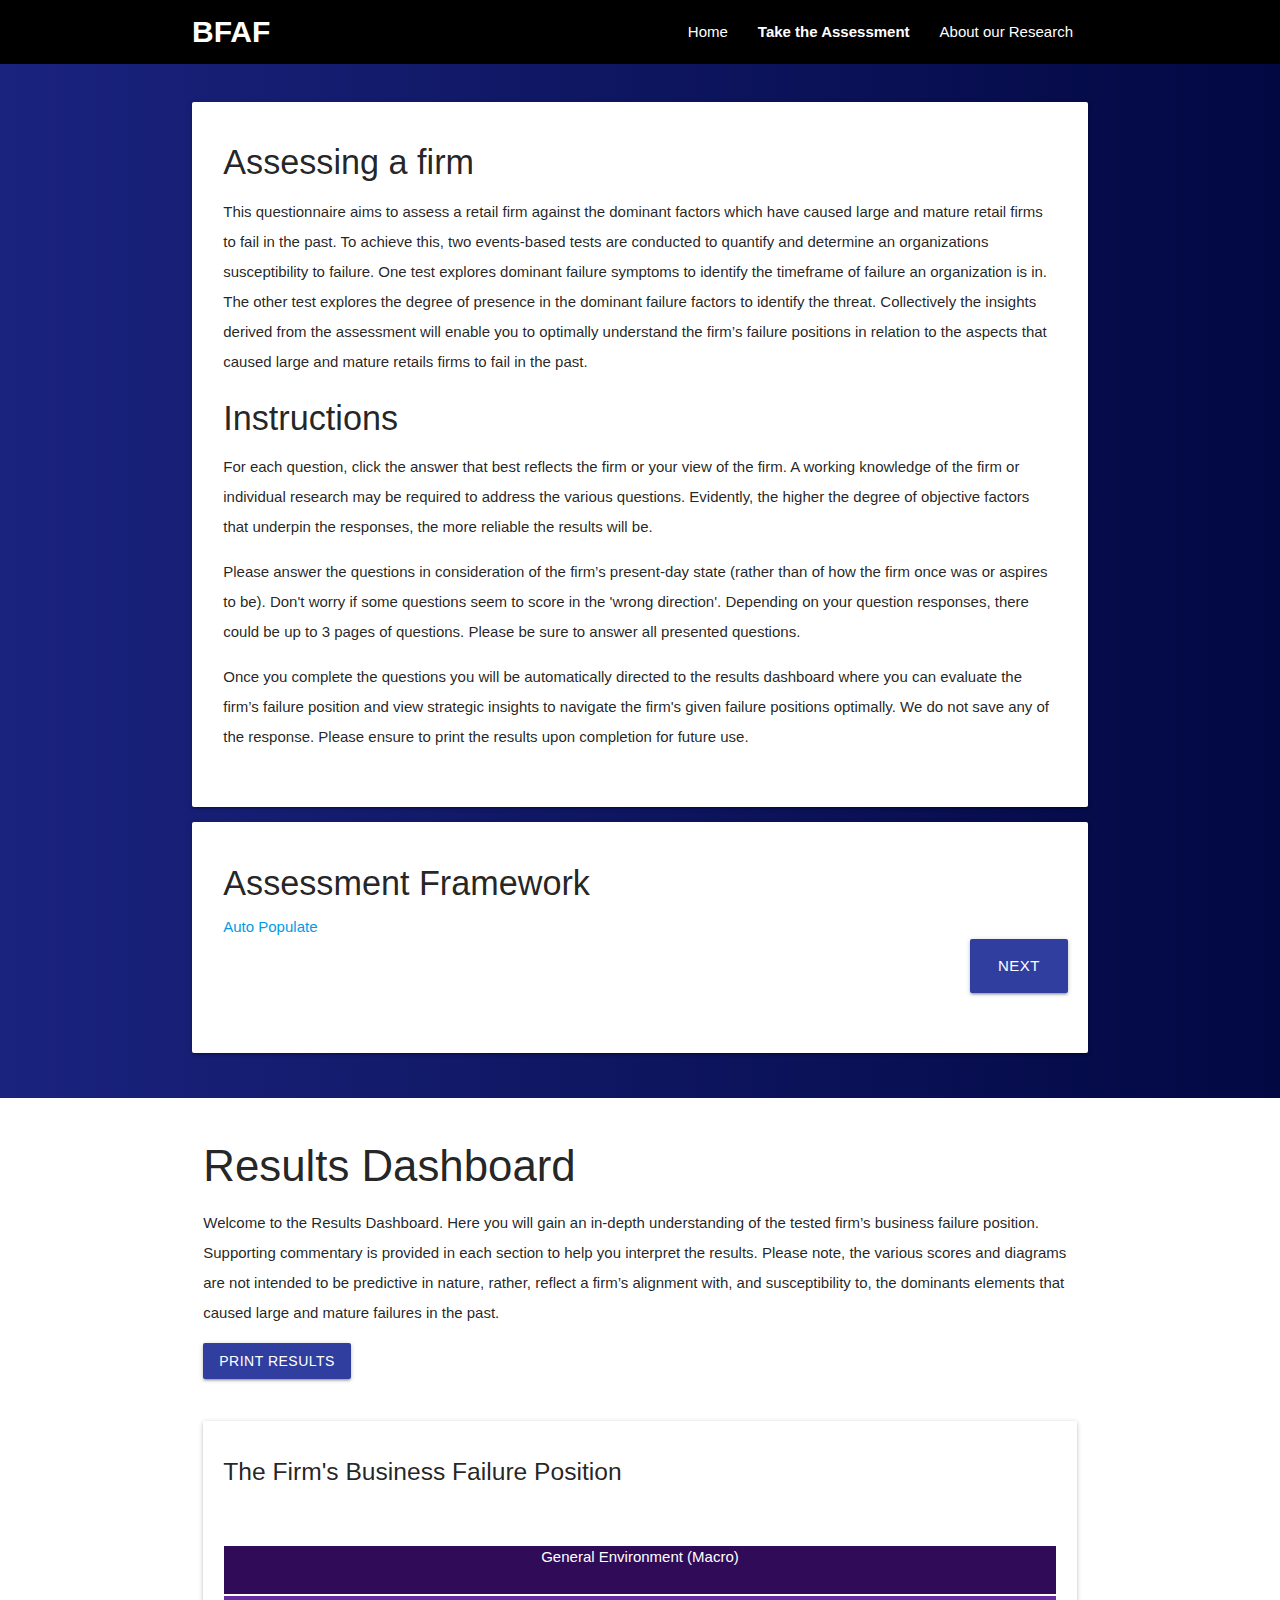
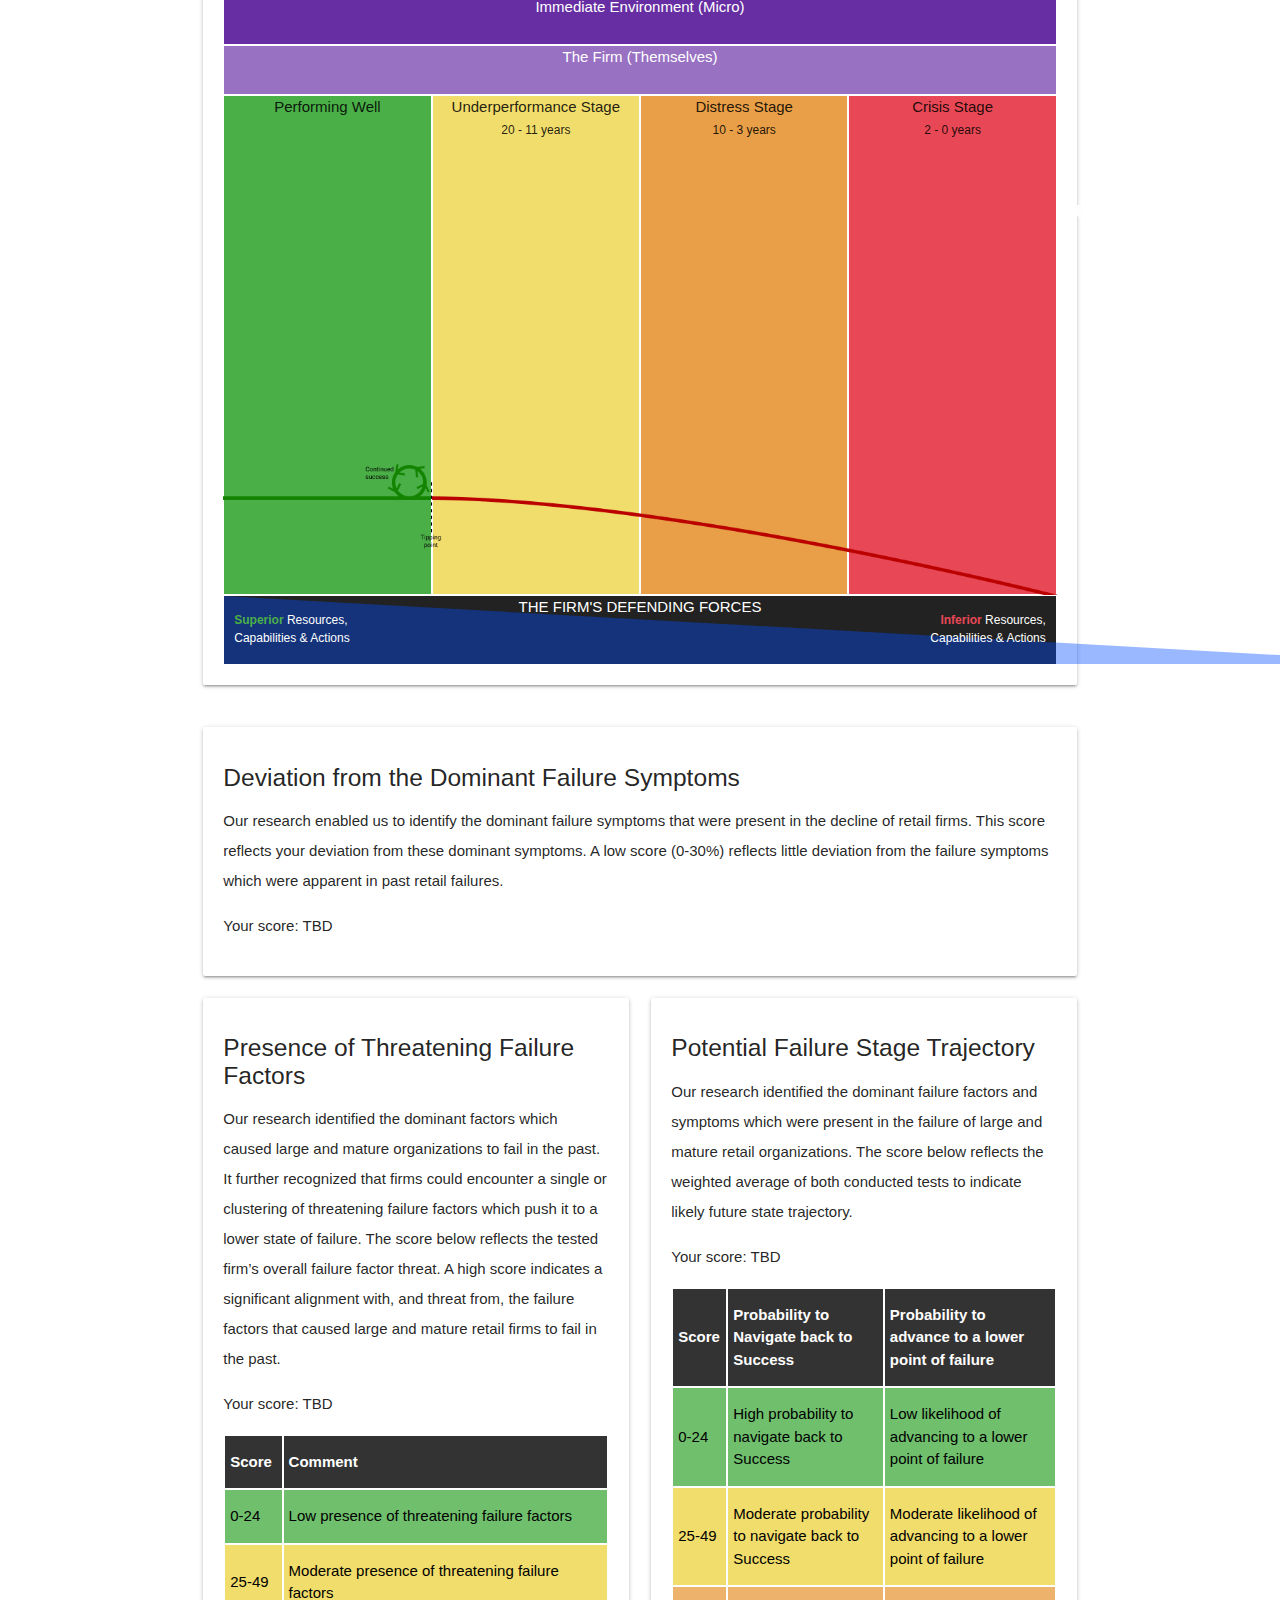
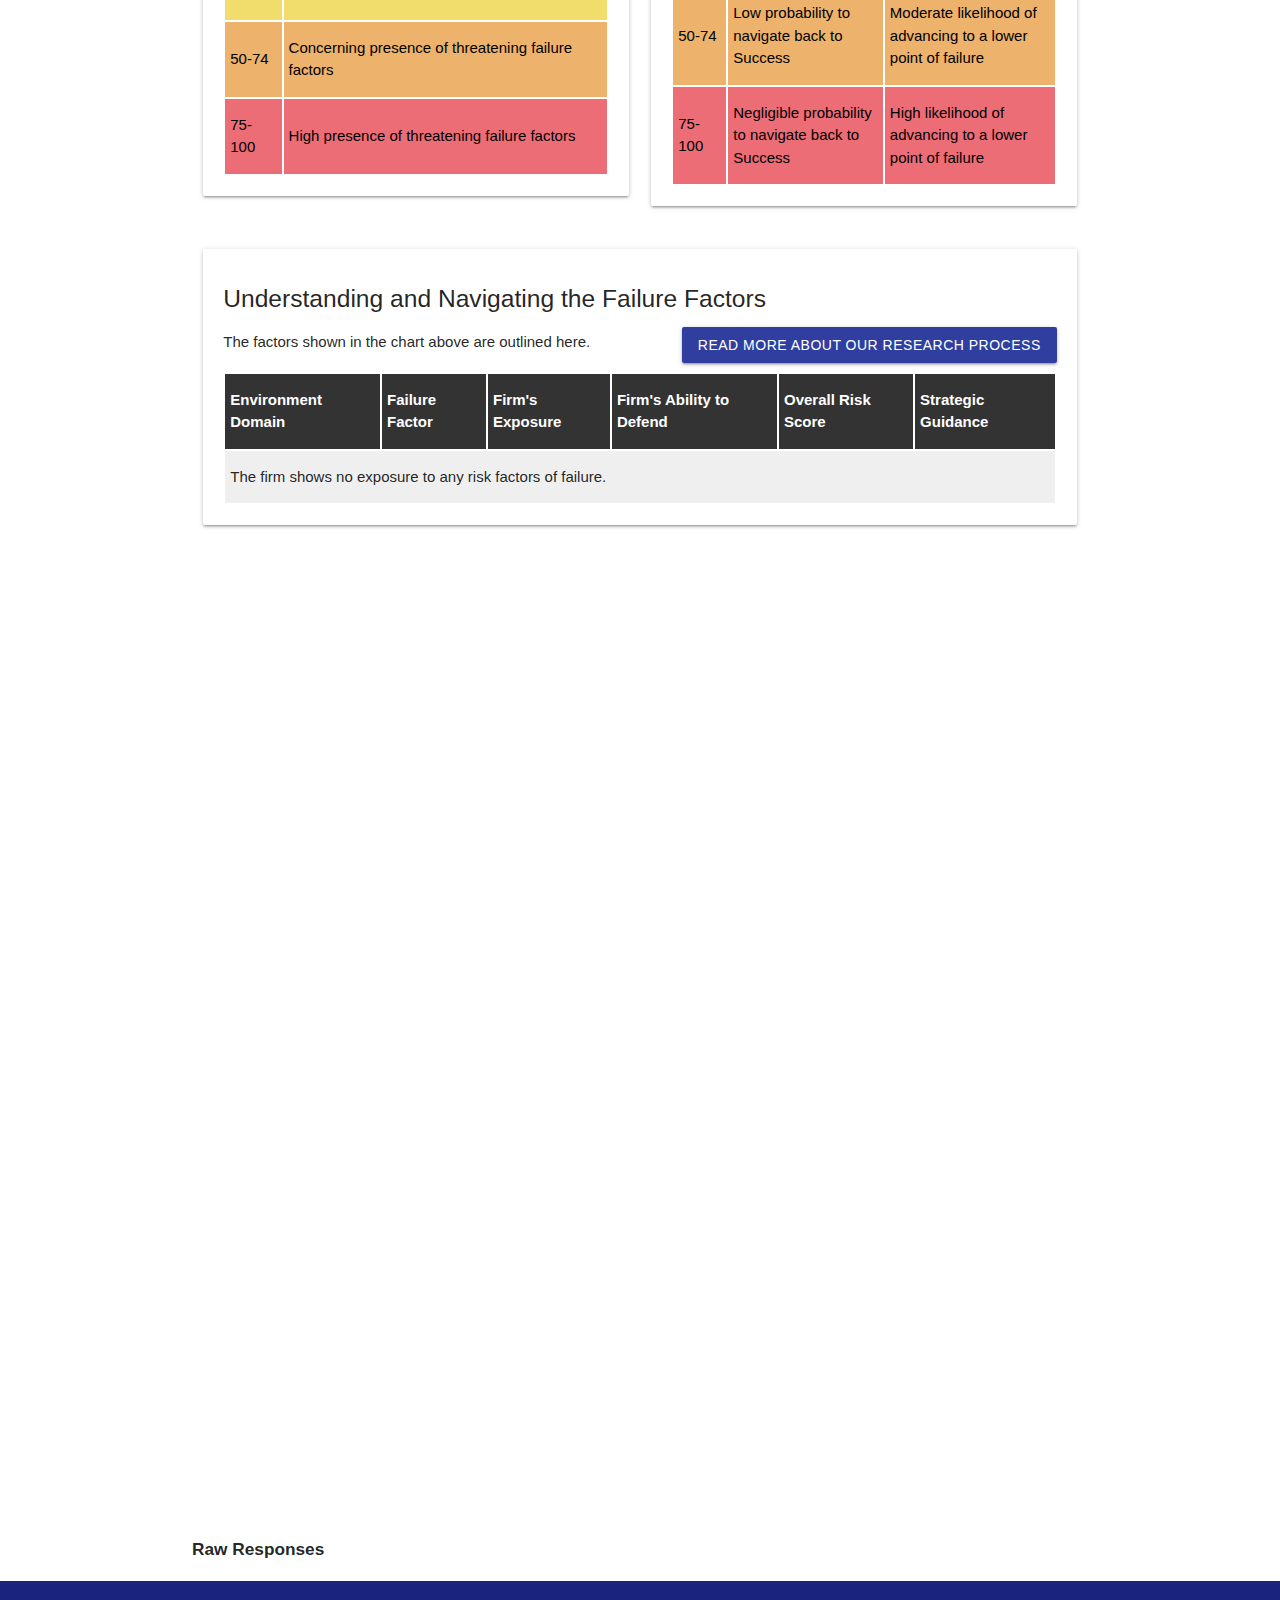
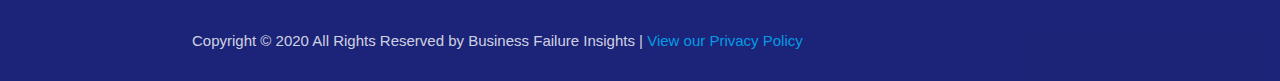
==== commit 1b2e346a: "minor content changes" ====
--- a/assessment/index.html
+++ b/assessment/index.html
@@ -97,28 +97,29 @@
           <div class="card">
             <h5>The Firm's Business Failure Position</h5>
             <p class="versus-success light">The tested firm is not facing a material threat of business failure. Any failure factors outlined below can be interpreted as present but displaying a limited threat to the firm in the near-term. Further commentary can be found in the ‘Understanding your Risks’ section below.</p>
-            <p class="versus-early light">The tested firm is in the <span class="medium">Underperformance (Early)</span> stage of failure and features a range of failure factors. Scroll over the various bubbles to understanding the particular failures factors and their degree of threat.<br/>Bubble size is influenced by your results and the significance of that factor causing failure in the past. A large bubble represents a high score given to a factor that had a material presence in past failures. The cluster of bubbles reflect the scale and scope of threatening failure factors that are challenging business success and can negatively influencing the firm’s failure position. A large cluster of bubbles presents a greater threat that the firm must defend against.</p>
-            <p class="versus-mid light">The tested firm is in the <span class="high">Distress (Mid)</span> stage of failure and features a range of failure factors. Scroll over the various bubbles to understanding the particular failures factors and their degree of threat.<br/>Bubble size is influenced by your results and the significance of that factor causing failure in the past. A large bubble represents a high score given to a factor that had a material presence in past failures. The cluster of bubbles reflect the scale and scope of threatening failure factors that are challenging business success and can negatively influencing the firm’s failure position. A large cluster of bubbles presents a greater threat that the firm must defend against.</p>
-            <p class="versus-late light">The tested firm is in the <span class="very-high">Crisis (Late)</span> stage of failure and features a range of failure factors. Scroll over the various bubbles to understanding the particular failures factors and their degree of threat.<br/>Bubble size is influenced by your results and the significance of that factor causing failure in the past. A large bubble represents a high score given to a factor that had a material presence in past failures. The cluster of bubbles reflect the scale and scope of threatening failure factors that are challenging business success and can negatively influencing the firm’s failure position. A large cluster of bubbles presents a greater threat that the firm must defend against.</p>
+            <p class="versus-early light">The tested firm is in the <span class="medium">Underperformance (Early)</span> stage of failure and features a range of threatening failure factors. Scroll over the bubble(s) to understand the particular failure factor and it’s degree of threat. <br/>Bubble size is influenced by your results and the significance of that factor causing failure in the past. A large bubble represents a high score given to a factor that had a material presence in past failures. The cluster of bubbles reflect the scale and scope of threatening failure factors that are challenging business success and can negatively influencing the firm’s failure position. A large cluster of bubbles presents a greater threat that the firm must defend against.</p>
+            <p class="versus-mid light">The tested firm is in the <span class="high">Distress (Mid)</span> stage of failure and features a range of threatening failure factors. Scroll over the bubble(s) to understand the particular failure factor and it’s degree of threat. <br/>Bubble size is influenced by your results and the significance of that factor causing failure in the past. A large bubble represents a high score given to a factor that had a material presence in past failures. The cluster of bubbles reflect the scale and scope of threatening failure factors that are challenging business success and can negatively influencing the firm’s failure position. A large cluster of bubbles presents a greater threat that the firm must defend against.</p>
+            <p class="versus-late light">The tested firm is in the <span class="very-high">Crisis (Late)</span> stage of failure and features a range of threatening failure factors. Scroll over the bubble(s) to understand the particular failure factor and it’s degree of threat. <br/>Bubble size is influenced by your results and the significance of that factor causing failure in the past. A large bubble represents a high score given to a factor that had a material presence in past failures. The cluster of bubbles reflect the scale and scope of threatening failure factors that are challenging business success and can negatively influencing the firm’s failure position. A large cluster of bubbles presents a greater threat that the firm must defend against.</p>
+            <div class="factor-row factor-row-0">Threatening Failure Forces</div>
             <div class="factor-row factor-row-1">General Environment (Macro)</div>
             <div class="factor-row factor-row-2">Immediate Environment (Micro)</div>
-            <div class="factor-row factor-row-3">The Firm (Company)</div>
+            <div class="factor-row factor-row-3">The Firm (Themselves)</div>
             <div class="versus-container">
               <img src="../chart-bg.png" />
               <div class="versus-section versus-section-1">
-                <div>Success</div>
+                <div>Performing Well</div>
                 <svg id="bubble-success" class="versus-bubble-chart"></svg>
               </div>
               <div class="versus-section versus-section-2">
-                <div>Early Stage Failure<br/><span class="small">20 - 11 years</span></div>
+                <div>Underperformance Stage<br/><span class="small">20 - 11 years</span></div>
                 <svg id="bubble-early" class="versus-bubble-chart"></svg>
               </div>
               <div class="versus-section versus-section-3">
-                <div>Mid Stage Failure<br/><span class="small">10 - 3 years</span></div>
+                <div>Distress Stage<br/><span class="small">10 - 3 years</span></div>
                 <svg id="bubble-mid" class="versus-bubble-chart"></svg>
               </div>
               <div class="versus-section versus-section-4">
-                <div>Late Stage Failure<br/><span class="small">2 - 0 years</span></div>
+                <div>Crisis Stage<br/><span class="small">2 - 0 years</span></div>
                 <svg id="bubble-late" class="versus-bubble-chart"></svg>
               </div>
 
@@ -127,7 +128,7 @@
               <span class="arrow arrow-down arrow-3"></span>
             </div>
             <div class="factor-row factor-row-4">
-              The Firm
+              THE FIRM'S DEFENDING FORCES
               <div class="firm-factor-bg"></div>
               <div class="left"><span class="low">Superior</span> Resources, Capabilities & Actions</div>
               <div class="right"><span class="very-high">Inferior</span> Resources, Capabilities & Actions</div>
@@ -141,7 +142,7 @@
         <div class="col s12 l12">
           <div class="card">
             <h5>Deviation from the Dominant Failure Symptoms</h5>
-            <p class="light">Our research enabled us to identify the dominant failure symptoms that were present in the decline of retail firms. This score reflects your deviation from these dominant symptoms. A low score (0-30%) reflects concerning alignment with the presence of failure symptoms which were apparent in past retail failures.</p>
+            <p class="light">Our research enabled us to identify the dominant failure symptoms that were present in the decline of retail firms. This score reflects your deviation from these dominant symptoms. A low score (0-30%) reflects little deviation from the failure symptoms which were apparent in past retail failures.</p>
             <p><strong>Your score: <span class="dominant-score">TBD</span></strong></p>
 
           </div>
@@ -149,7 +150,7 @@
         <div class="col s12 l6">
           <div class="card">
             <h5>Presence of Threatening Failure Factors</h5>
-            <p class="light">Our research identified the dominant factors which caused large and mature organizations to fail in the past. It further recognized that firms could encounter a single or clustering of failure threatening factors which push it to a lower state of failure. The score below the reflects the tested firm’s overall failure factor threat. A high score indicates a significant alignment with, and threat from, the failure factors that caused large and mature retail firms to fail in the past.</p>
+            <p class="light">Our research identified the dominant factors which caused large and mature organizations to fail in the past. It further recognized that firms could encounter a single or clustering of threatening failure factors which push it to a lower state of failure. The score below reflects the tested firm’s overall failure factor threat. A high score indicates a significant alignment with, and threat from, the failure factors that caused large and mature retail firms to fail in the past.</p>
             <p><strong>Your score: <span class="failure-score">TBD</span></strong></p>
             <table class="failure-score-table">
               <tr>
@@ -179,7 +180,7 @@
         <div class="col s12 l6">
           <div class="card">
             <h5>Potential Failure Stage Trajectory</h5>
-            <p class="light">Our research identified the dominant failure factors and symptoms which have present in the failure of large and mature retail organizations. The score below reflects the weighted average of both conducted tests to indicate likely future state trajectory.</p>
+            <p class="light">Our research identified the dominant failure factors and symptoms which were present in the failure of large and mature retail organizations. The score below reflects the weighted average of both conducted tests to indicate likely future state trajectory.</p>
             <p><strong>Your score: <span class="failure-trajectory">TBD</span></strong></p>
             <table class="failure-trajectory-table">
               <tr>
@@ -209,37 +210,7 @@
               </tr>
             </table>
           </div>
-          <!-- <div class="card">
-            <h5>Your susceptibility to failure</h5>
-            <div class="score-container">
-              <canvas id="score-dial"></canvas>
-              <div class="score"></div>
-            </div>
-            <br><br>
-            <h5>Score interpretation</h5>
-            <table>
-              <tr>
-                <th>Score</th>
-                <th>Comment</th>
-              </tr>
-              <tr>
-                <td>0-25%</td>
-                <td>Low Probability of Business Failure</td>
-              </tr>
-              <tr>
-                <td>26-50%</td>
-                <td>Moderate Business Failure Concern</td>
-              </tr>
-              <tr>
-                <td>51-75%</td>
-                <td>Alarming Failure Potential</td>
-              </tr>
-              <tr>
-                <td>76-100%</td>
-                <td>High Risk and Probability of Failure</td>
-              </tr>
-            </table>
-          </div> -->
+
         </div>
 
       </div>
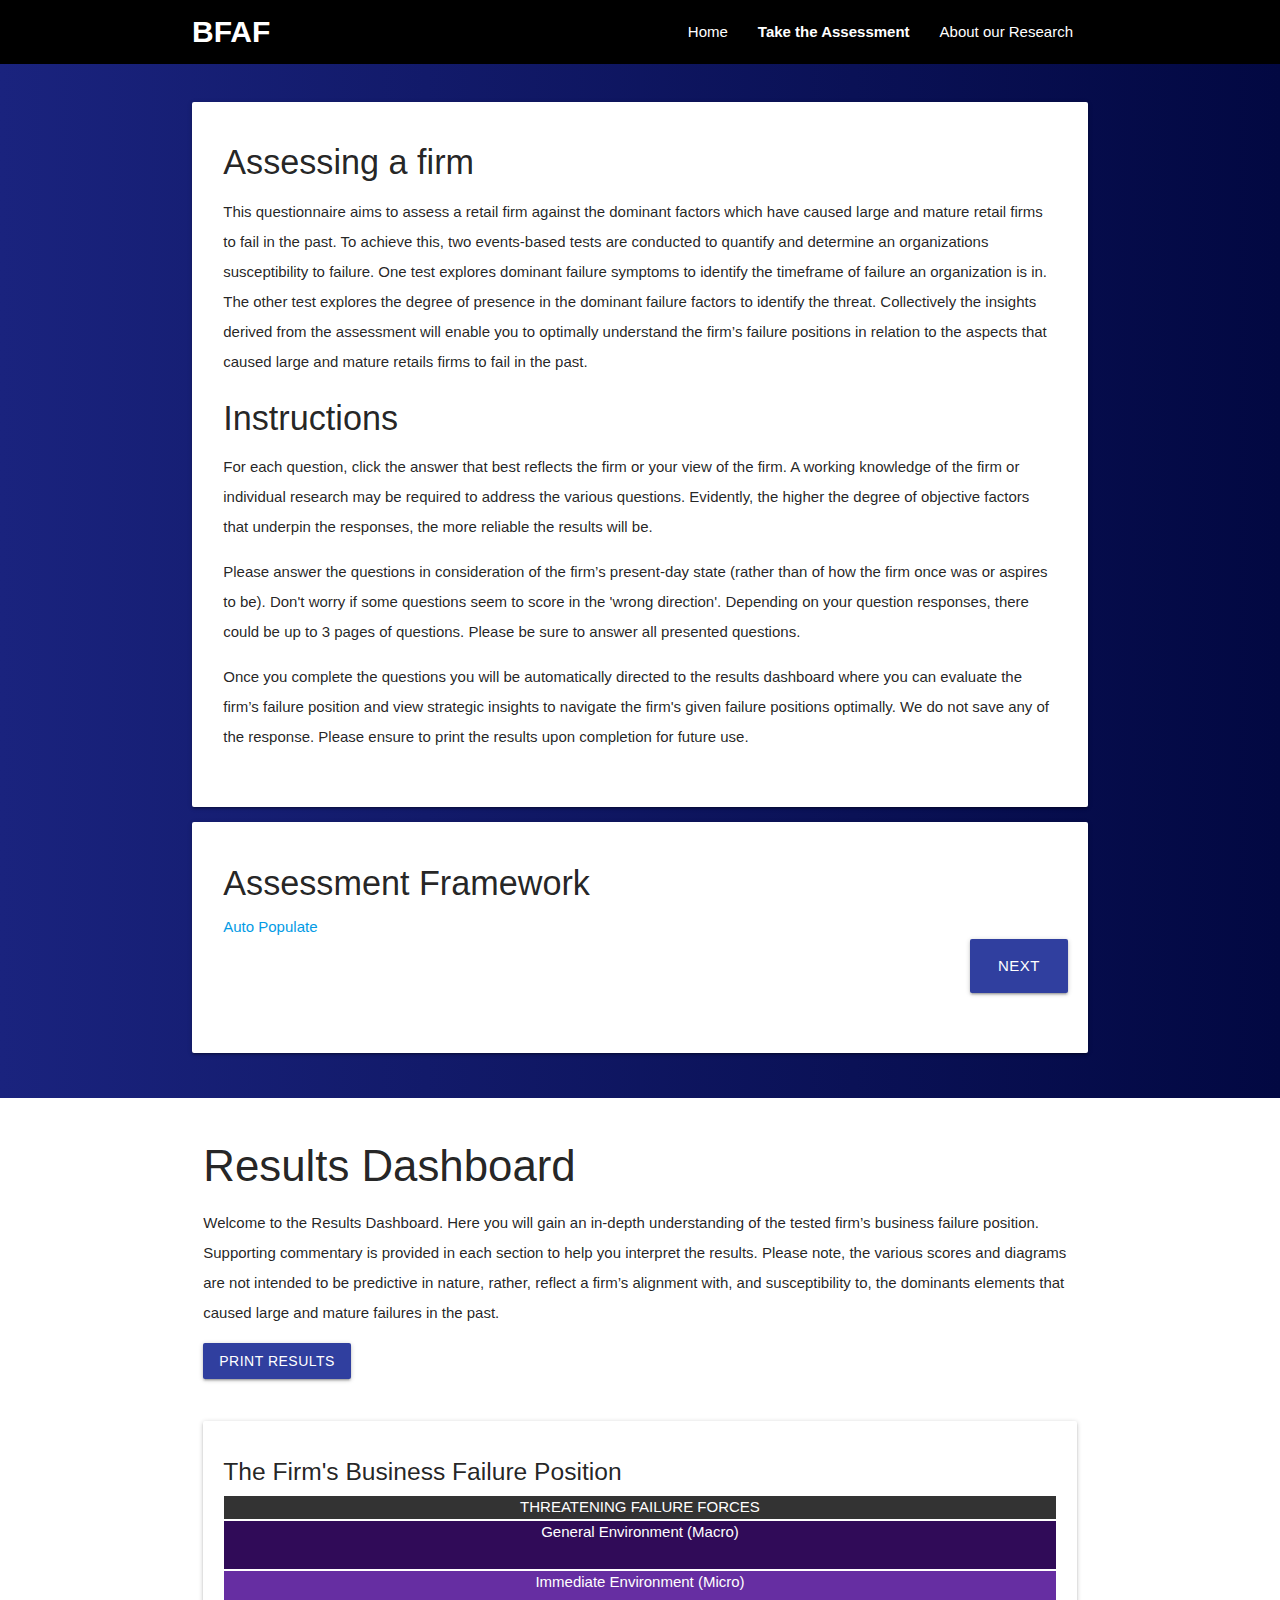
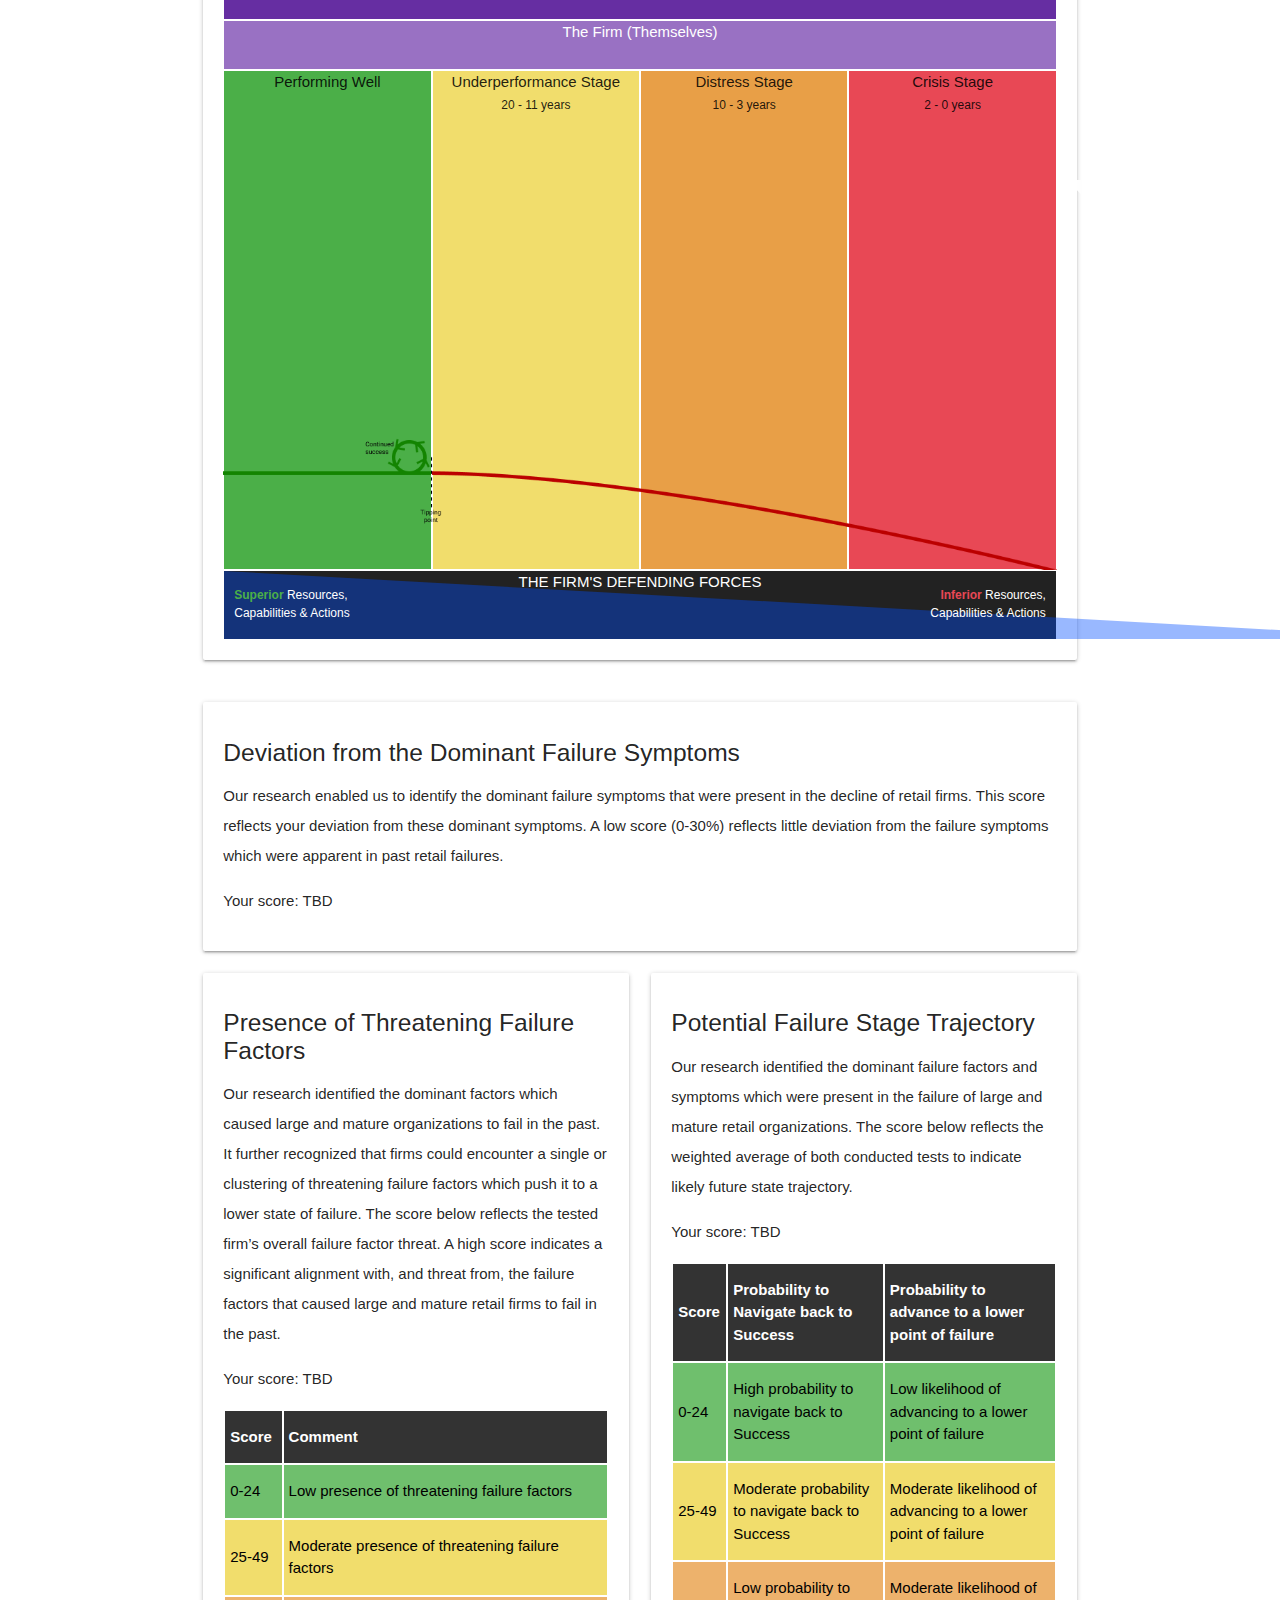
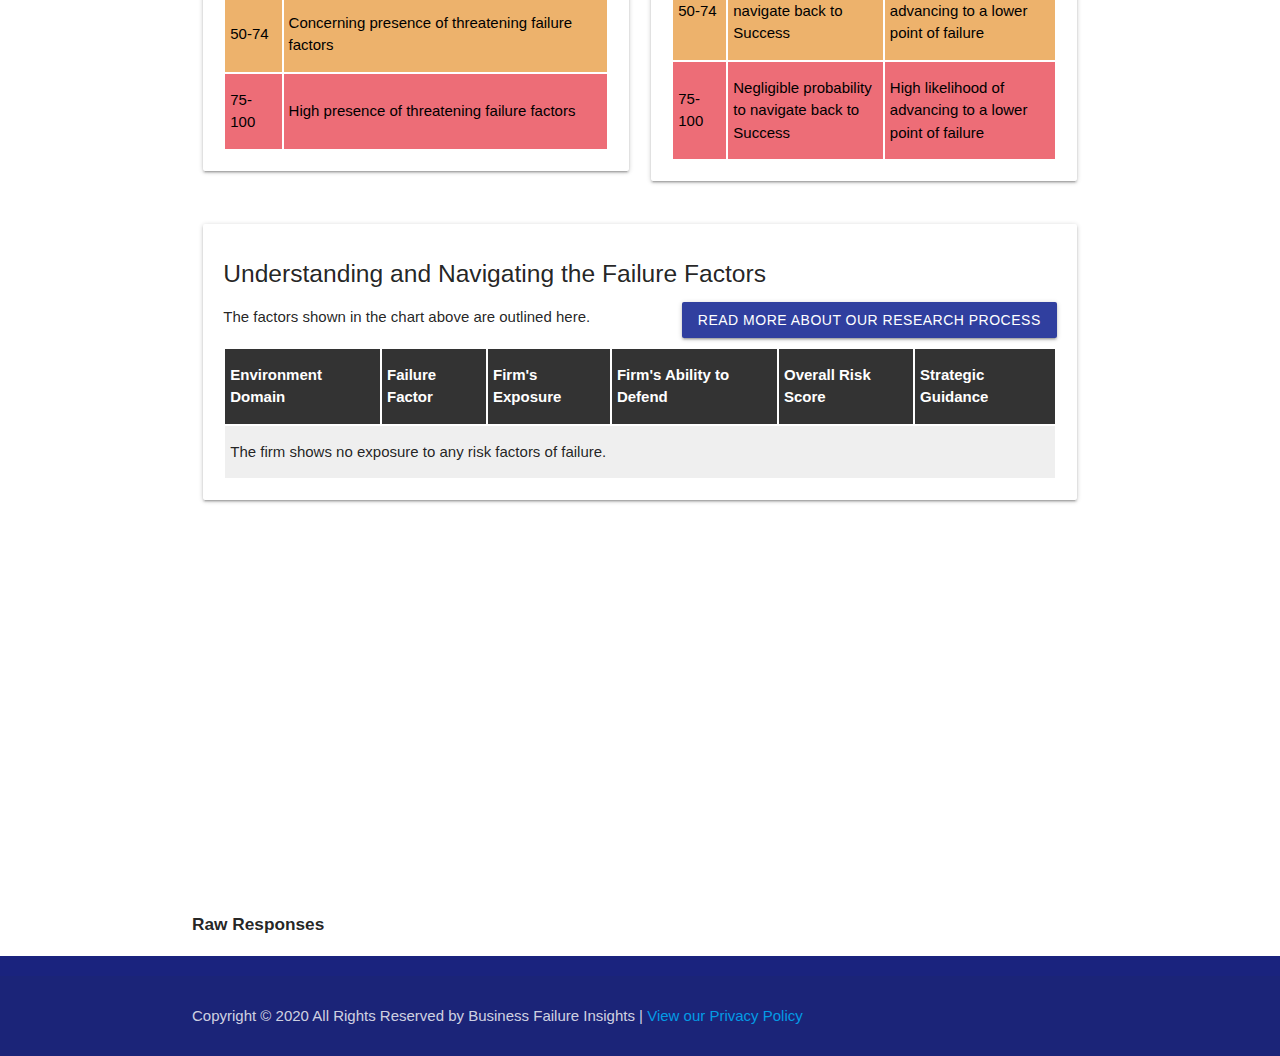
==== commit abc0a45e: "Minor content & calculation changes" ====
--- a/assessment/index.html
+++ b/assessment/index.html
@@ -231,7 +231,7 @@
                   <th>Strategic Guidance</th>
                 </tr>
 
-                <tr class="none">
+                <tr class="no-risk">
                   <td colspan="6">The firm shows no exposure to any risk factors of failure.</td>
                 </tr>
 
--- a/css/style.css
+++ b/css/style.css
@@ -240,6 +240,12 @@
   font-weight: normal;
 }
 
+tr td.none {
+  background-color: #efefef;
+  color: #333;
+  font-weight: normal;
+}
+
 table, th, td {
   border: 2px solid white;
   border-radius: 0;
@@ -278,6 +284,12 @@
   height: 50px;
   text-align: center;
   color: white;
+}
+
+.factor-row-0 {
+  background: #333;
+  height: 25px;
+  text-transform: uppercase;
 }
 
 .factor-row-1 {
@@ -496,7 +508,7 @@
 }
 
 .raw-responses {
-  margin-top: 1000px;
+  margin-top: 400px;
 }
 
 .failure-factor-grid .failure-factor-row,
@@ -504,7 +516,7 @@
   display: none;
 }
 
-.failure-factor-grid .none {
+.failure-factor-grid .no-risk {
   display: table-row;
 }
 
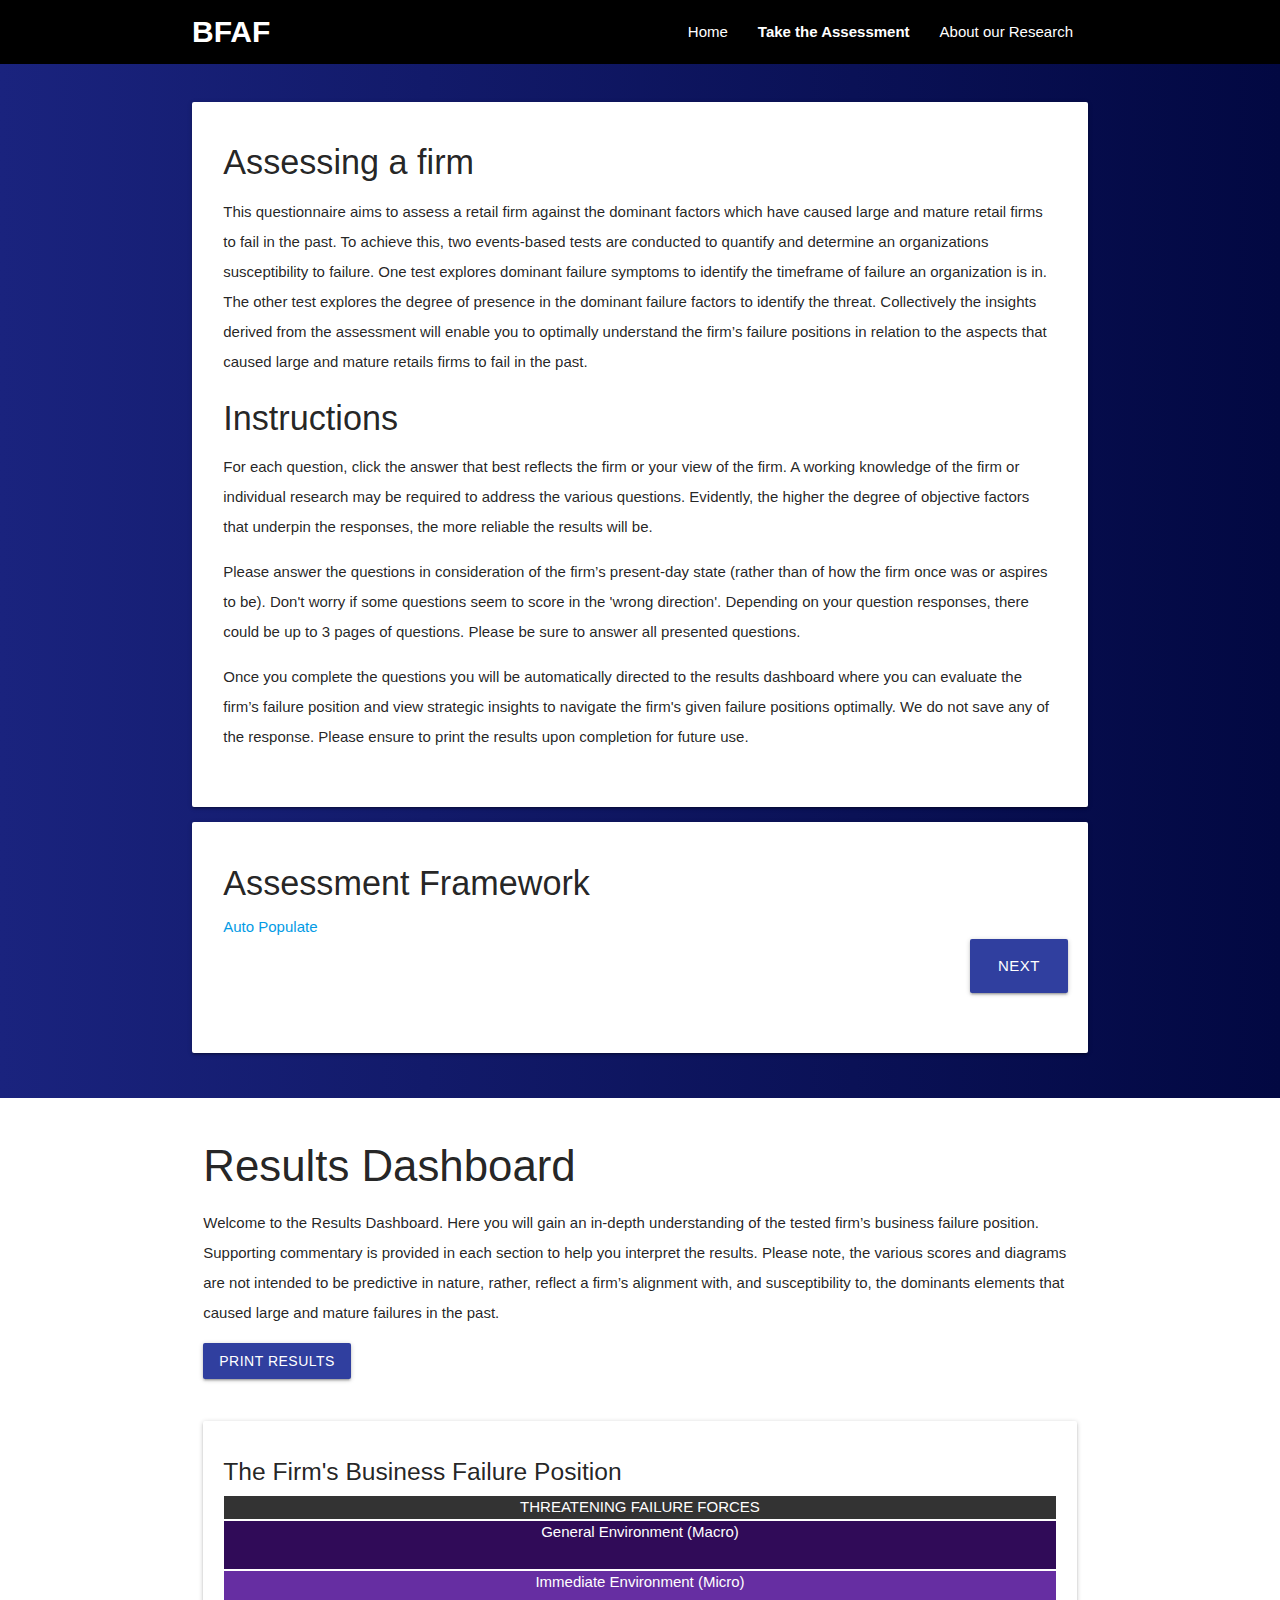
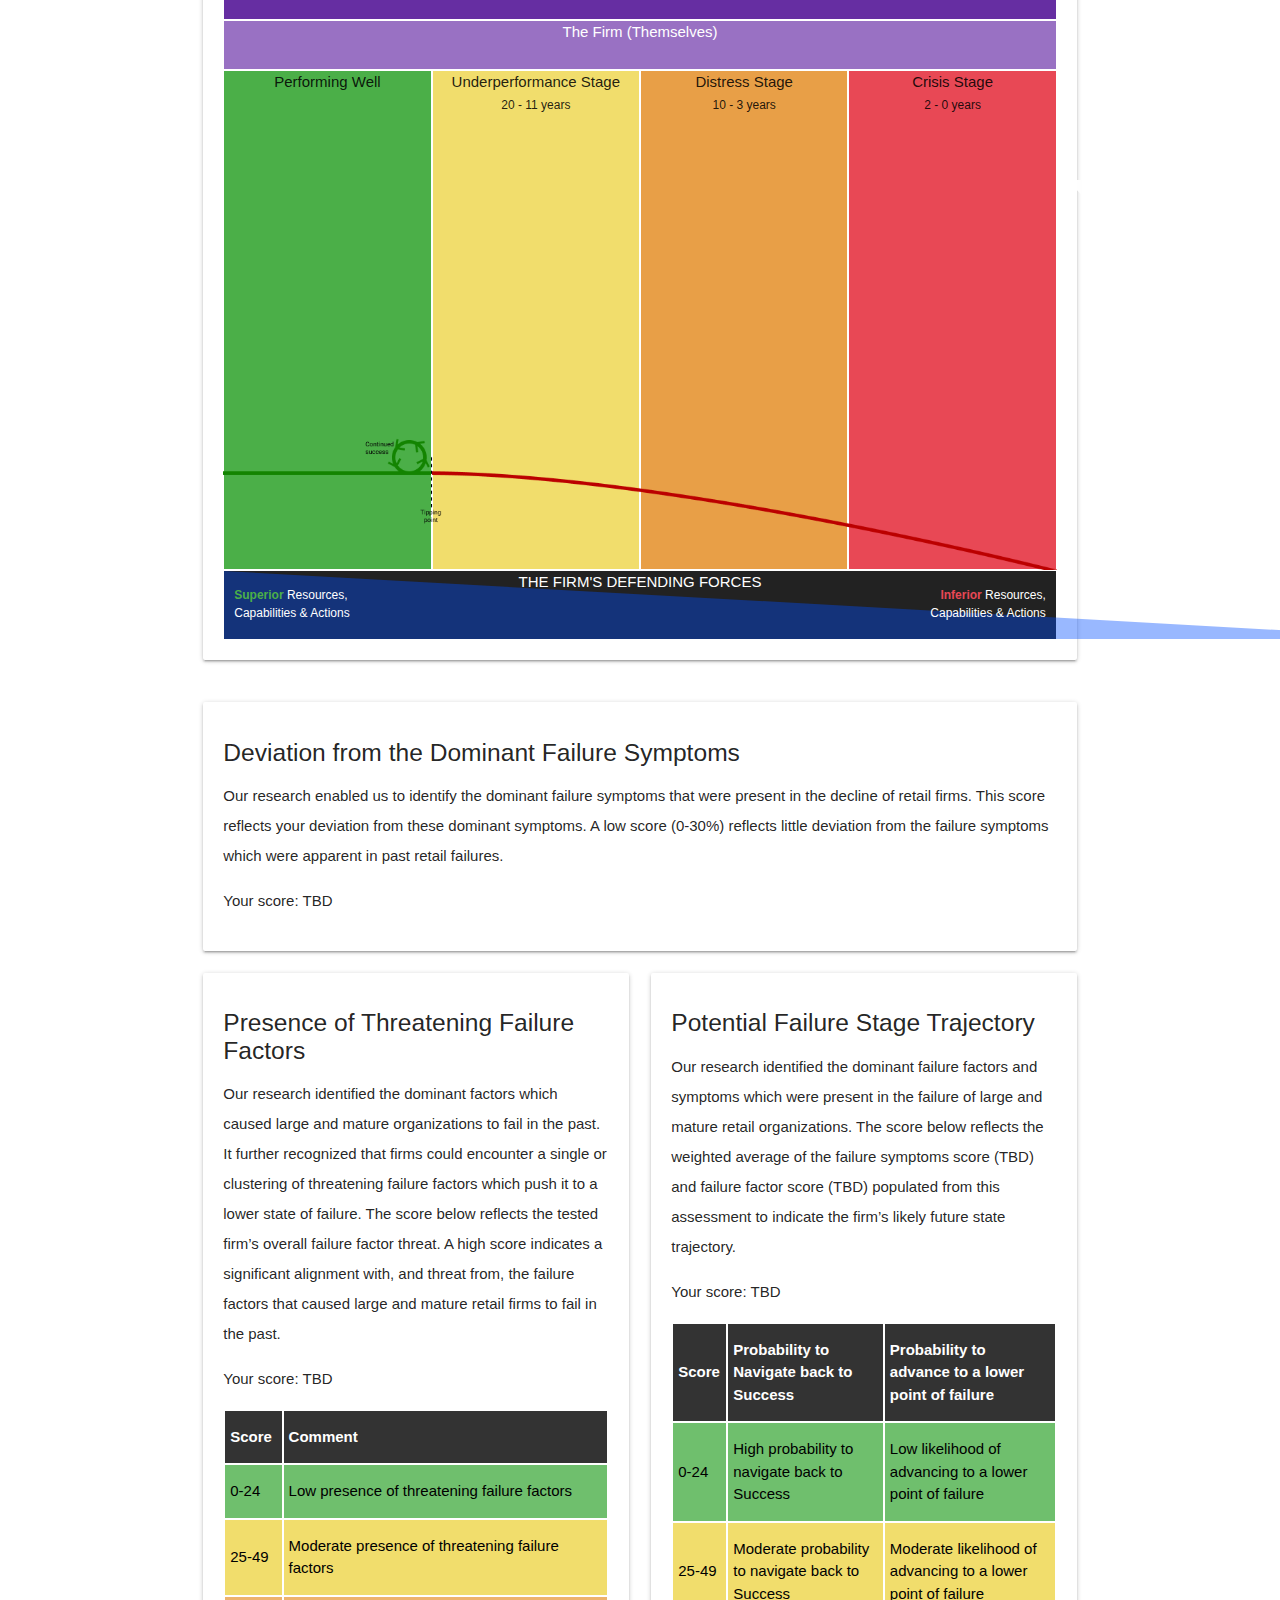
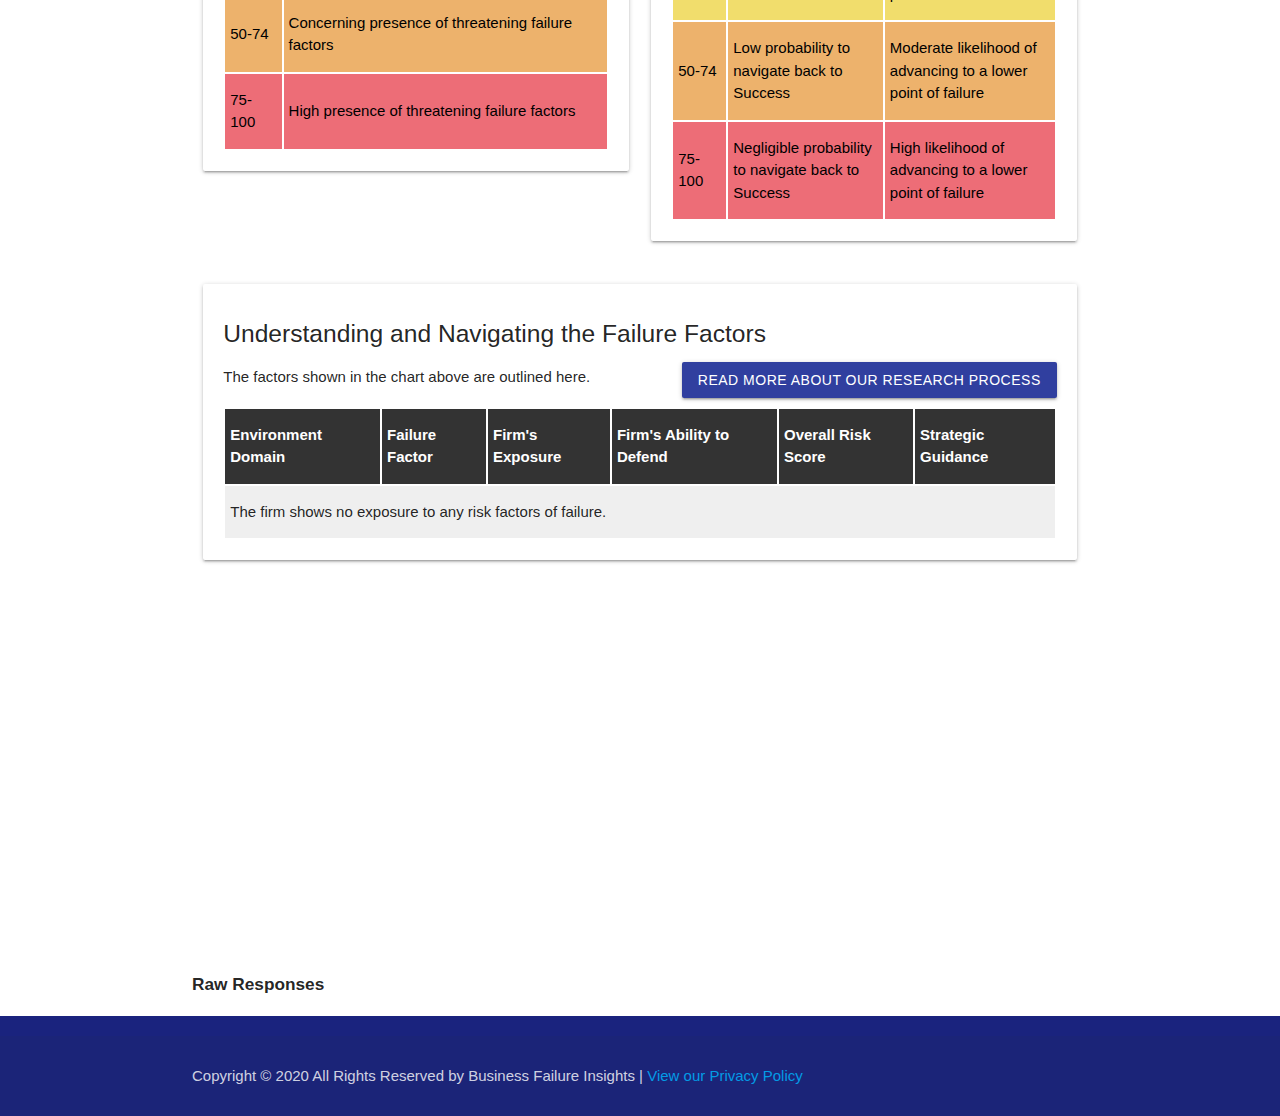
==== commit 6ebd8630: "Update index.html" ====
--- a/assessment/index.html
+++ b/assessment/index.html
@@ -97,9 +97,9 @@
           <div class="card">
             <h5>The Firm's Business Failure Position</h5>
             <p class="versus-success light">The tested firm is not facing a material threat of business failure. Any failure factors outlined below can be interpreted as present but displaying a limited threat to the firm in the near-term. Further commentary can be found in the ‘Understanding your Risks’ section below.</p>
-            <p class="versus-early light">The tested firm is in the <span class="medium">Underperformance (Early)</span> stage of failure and features a range of threatening failure factors. Scroll over the bubble(s) to understand the particular failure factor and it’s degree of threat. <br/>Bubble size is influenced by your results and the significance of that factor causing failure in the past. A large bubble represents a high score given to a factor that had a material presence in past failures. The cluster of bubbles reflect the scale and scope of threatening failure factors that are challenging business success and can negatively influencing the firm’s failure position. A large cluster of bubbles presents a greater threat that the firm must defend against.</p>
-            <p class="versus-mid light">The tested firm is in the <span class="high">Distress (Mid)</span> stage of failure and features a range of threatening failure factors. Scroll over the bubble(s) to understand the particular failure factor and it’s degree of threat. <br/>Bubble size is influenced by your results and the significance of that factor causing failure in the past. A large bubble represents a high score given to a factor that had a material presence in past failures. The cluster of bubbles reflect the scale and scope of threatening failure factors that are challenging business success and can negatively influencing the firm’s failure position. A large cluster of bubbles presents a greater threat that the firm must defend against.</p>
-            <p class="versus-late light">The tested firm is in the <span class="very-high">Crisis (Late)</span> stage of failure and features a range of threatening failure factors. Scroll over the bubble(s) to understand the particular failure factor and it’s degree of threat. <br/>Bubble size is influenced by your results and the significance of that factor causing failure in the past. A large bubble represents a high score given to a factor that had a material presence in past failures. The cluster of bubbles reflect the scale and scope of threatening failure factors that are challenging business success and can negatively influencing the firm’s failure position. A large cluster of bubbles presents a greater threat that the firm must defend against.</p>
+            <p class="versus-early light">The tested firm is in the <span class="medium">Underperformance (Early)</span> stage of failure and features a range of threatening failure factors. Scroll over the bubble(s) to understand the particular failure factor and it’s degree of threat. <br/>Bubble size is influenced by the assessment results and the significance of that factor causing failure in the past. A large bubble represents a high score given to a factor that had a material presence in past failures.<br/>The cluster of bubbles reflect the scale and scope of threatening failure factors that are challenging business success and can negatively influence the firm’s failure position. A large cluster of bubbles presents a greater threat that the firm must defend against.<br/>Failure stage position is designated based on the assessment score’s alignment with the dominant failure symptoms of that timeframe. Dominant failure symptoms for each timeframe were derived from our research on past retail failures.</p>
+            <p class="versus-mid light">The tested firm is in the <span class="high">Distress (Mid)</span> stage of failure and features a range of threatening failure factors. Scroll over the bubble(s) to understand the particular failure factor and it’s degree of threat. <br/>Bubble size is influenced by the assessment results and the significance of that factor causing failure in the past. A large bubble represents a high score given to a factor that had a material presence in past failures.<br/>The cluster of bubbles reflect the scale and scope of threatening failure factors that are challenging business success and can negatively influence the firm’s failure position. A large cluster of bubbles presents a greater threat that the firm must defend against.<br/>Failure stage position is designated based on the assessment score’s alignment with the dominant failure symptoms of that timeframe. Dominant failure symptoms for each timeframe were derived from our research on past retail failures.</p>
+            <p class="versus-late light">The tested firm is in the <span class="very-high">Crisis (Late)</span> stage of failure and features a range of threatening failure factors. Scroll over the bubble(s) to understand the particular failure factor and it’s degree of threat. <br/>Bubble size is influenced by the assessment results and the significance of that factor causing failure in the past. A large bubble represents a high score given to a factor that had a material presence in past failures.<br/>The cluster of bubbles reflect the scale and scope of threatening failure factors that are challenging business success and can negatively influence the firm’s failure position. A large cluster of bubbles presents a greater threat that the firm must defend against.<br/>Failure stage position is designated based on the assessment score’s alignment with the dominant failure symptoms of that timeframe. Dominant failure symptoms for each timeframe were derived from our research on past retail failures.</p>
             <div class="factor-row factor-row-0">Threatening Failure Forces</div>
             <div class="factor-row factor-row-1">General Environment (Macro)</div>
             <div class="factor-row factor-row-2">Immediate Environment (Micro)</div>
@@ -180,7 +180,7 @@
         <div class="col s12 l6">
           <div class="card">
             <h5>Potential Failure Stage Trajectory</h5>
-            <p class="light">Our research identified the dominant failure factors and symptoms which were present in the failure of large and mature retail organizations. The score below reflects the weighted average of both conducted tests to indicate likely future state trajectory.</p>
+            <p class="light">Our research identified the dominant failure factors and symptoms which were present in the failure of large and mature retail organizations. The score below reflects the weighted average of the failure symptoms score (<strong><span class="failure-stage-score">TBD</span></strong>) and failure factor score (<strong><span class="failure-score">TBD</span></strong>) populated from this assessment to indicate the firm’s likely future state trajectory.</p>
             <p><strong>Your score: <span class="failure-trajectory">TBD</span></strong></p>
             <table class="failure-trajectory-table">
               <tr>
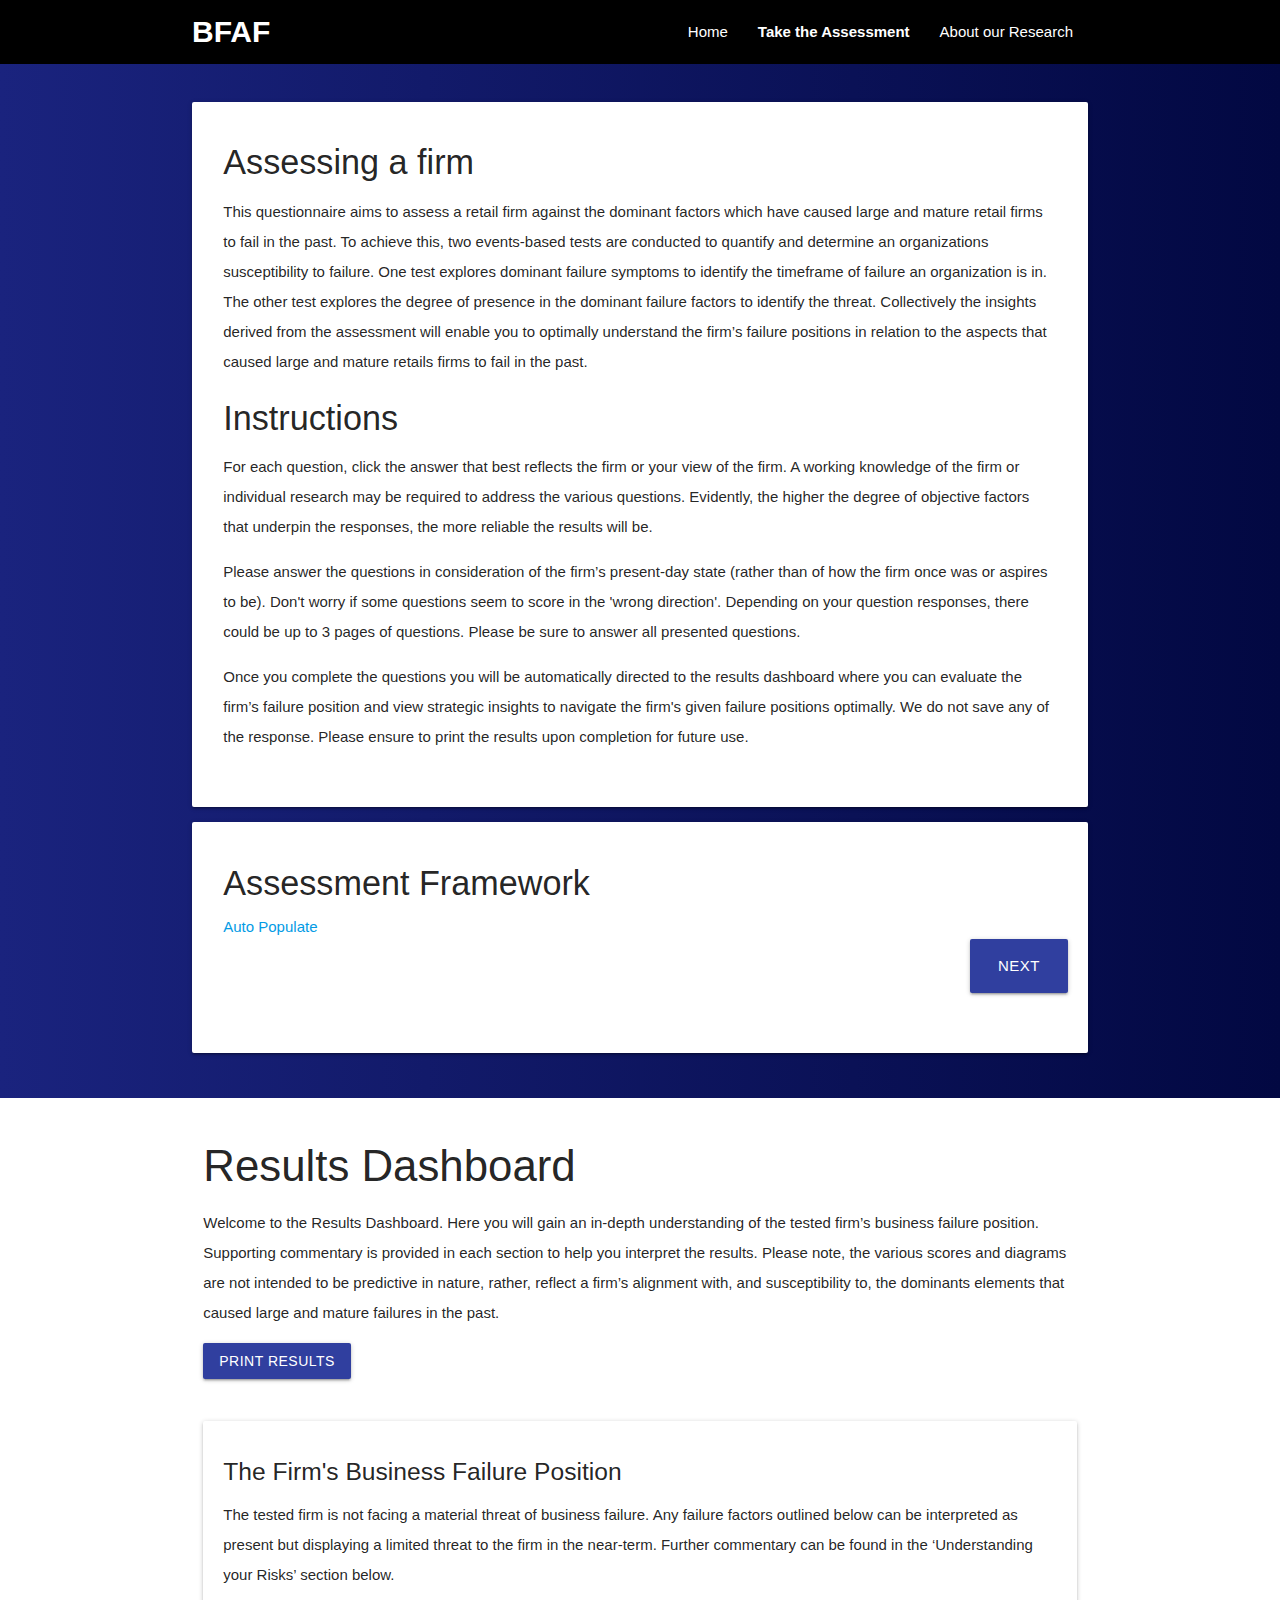
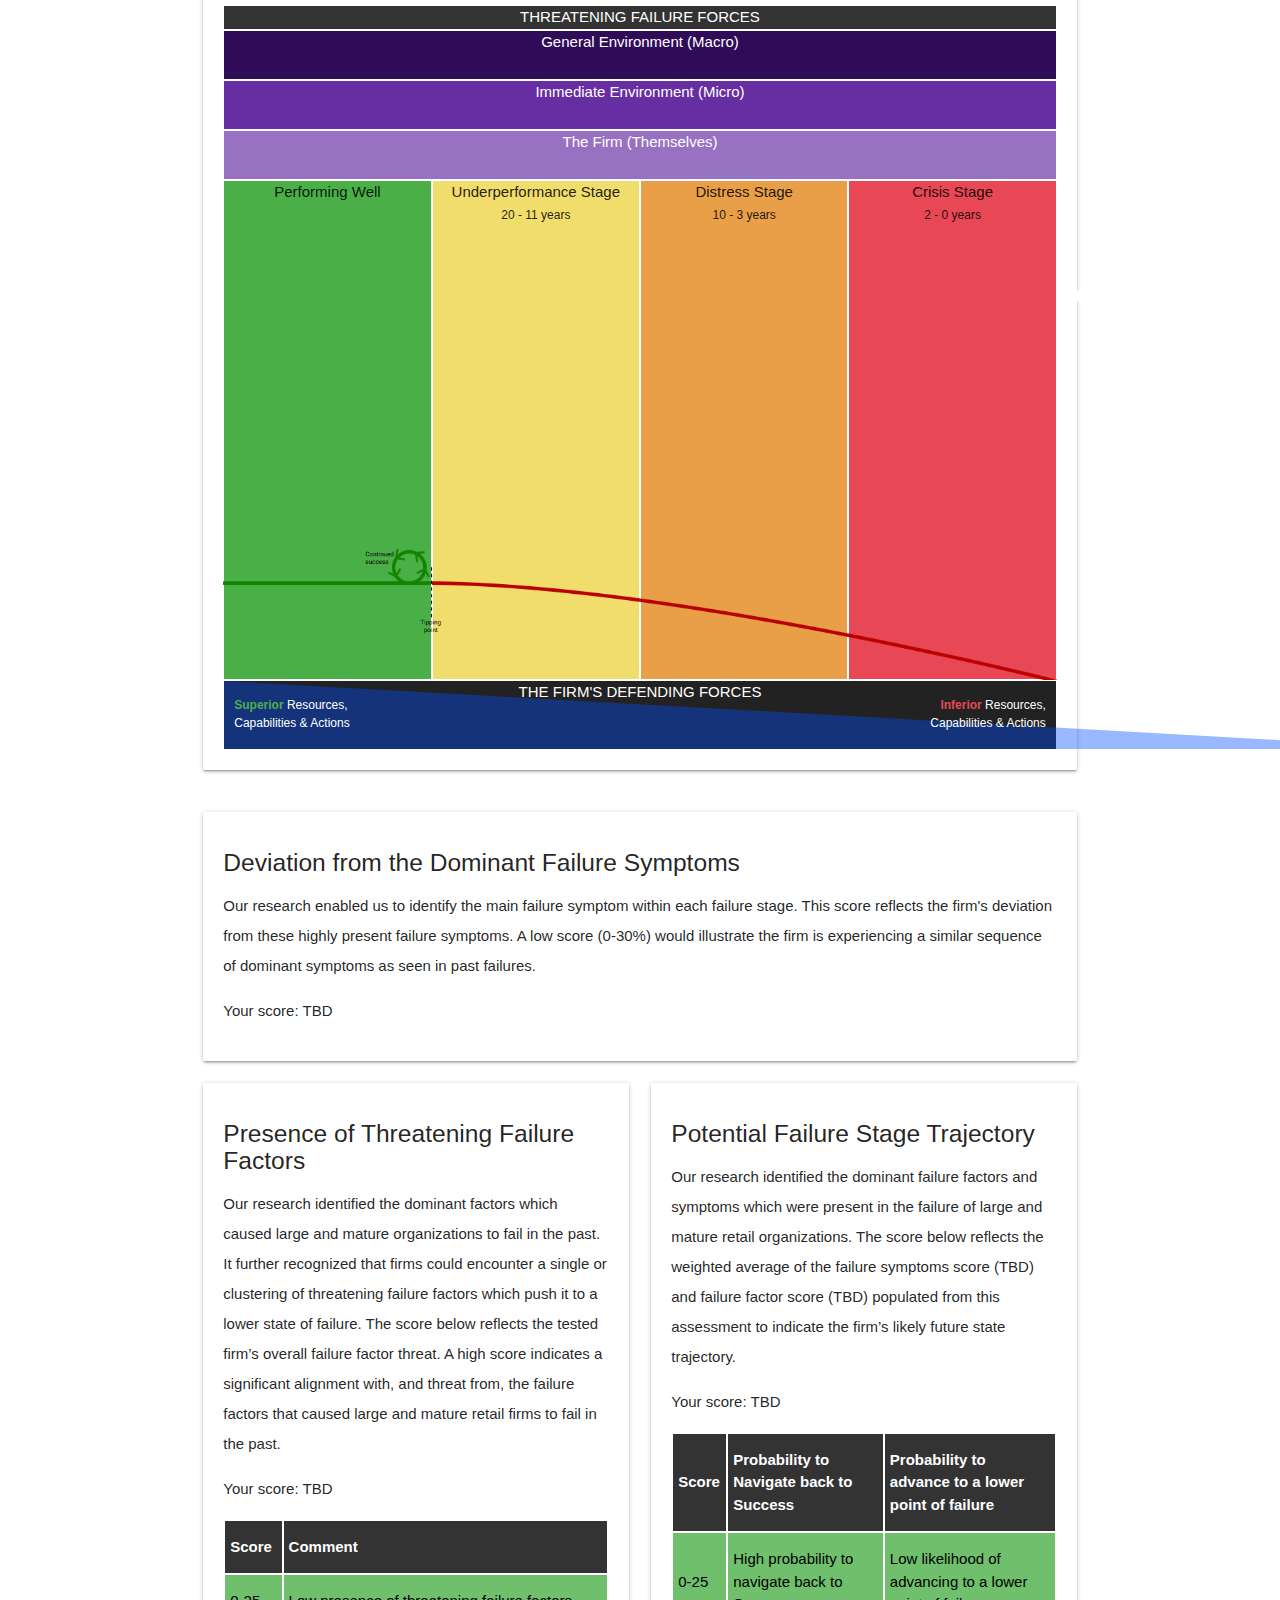
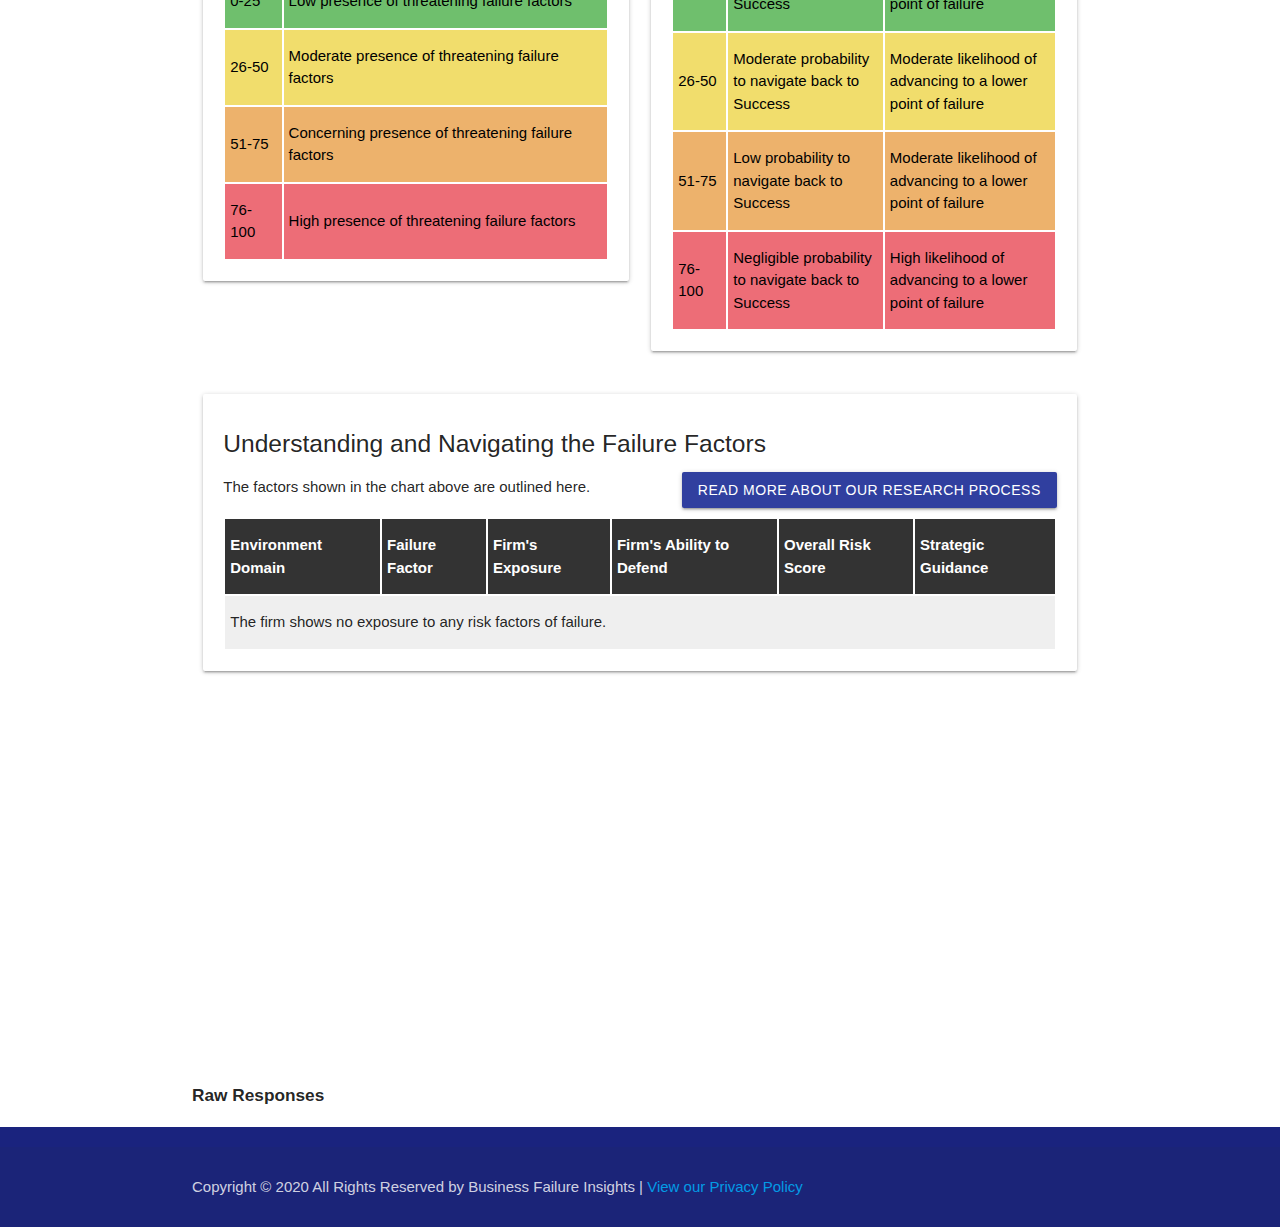
==== commit 078d2249: "placeholders for mitigations at different risk levels, ready for text replacement" ====
--- a/assessment/index.html
+++ b/assessment/index.html
@@ -96,7 +96,8 @@
         <div class="col s12">
           <div class="card">
             <h5>The Firm's Business Failure Position</h5>
-            <p class="versus-success light">The tested firm is not facing a material threat of business failure. Any failure factors outlined below can be interpreted as present but displaying a limited threat to the firm in the near-term. Further commentary can be found in the ‘Understanding your Risks’ section below.</p>
+            <p class="versus-success-low-failure light">The tested firm is not facing a material threat of business failure. Any failure factors outlined below can be interpreted as present but displaying a limited threat to the firm in the near-term. Further commentary can be found in the ‘Understanding your Risks’ section below.</p>
+            <p class="versus-success light">The tested firm is in the <span class="low">Performing Well</span> stage of failure, however still features a range of threatening failure factors. Scroll over the bubble(s) to understand the particular failure factor and it’s degree of threat. <br/>Bubble size is influenced by the assessment results and the significance of that factor causing failure in the past. A large bubble represents a high score given to a factor that had a material presence in past failures.<br/>The cluster of bubbles reflect the scale and scope of threatening failure factors that are challenging business success and can negatively influence the firm’s failure position. A large cluster of bubbles presents a greater threat that the firm must defend against.<br/>Failure stage position is designated based on the assessment score’s alignment with the dominant failure symptoms of that timeframe. Dominant failure symptoms for each timeframe were derived from our research on past retail failures.</p>
             <p class="versus-early light">The tested firm is in the <span class="medium">Underperformance (Early)</span> stage of failure and features a range of threatening failure factors. Scroll over the bubble(s) to understand the particular failure factor and it’s degree of threat. <br/>Bubble size is influenced by the assessment results and the significance of that factor causing failure in the past. A large bubble represents a high score given to a factor that had a material presence in past failures.<br/>The cluster of bubbles reflect the scale and scope of threatening failure factors that are challenging business success and can negatively influence the firm’s failure position. A large cluster of bubbles presents a greater threat that the firm must defend against.<br/>Failure stage position is designated based on the assessment score’s alignment with the dominant failure symptoms of that timeframe. Dominant failure symptoms for each timeframe were derived from our research on past retail failures.</p>
             <p class="versus-mid light">The tested firm is in the <span class="high">Distress (Mid)</span> stage of failure and features a range of threatening failure factors. Scroll over the bubble(s) to understand the particular failure factor and it’s degree of threat. <br/>Bubble size is influenced by the assessment results and the significance of that factor causing failure in the past. A large bubble represents a high score given to a factor that had a material presence in past failures.<br/>The cluster of bubbles reflect the scale and scope of threatening failure factors that are challenging business success and can negatively influence the firm’s failure position. A large cluster of bubbles presents a greater threat that the firm must defend against.<br/>Failure stage position is designated based on the assessment score’s alignment with the dominant failure symptoms of that timeframe. Dominant failure symptoms for each timeframe were derived from our research on past retail failures.</p>
             <p class="versus-late light">The tested firm is in the <span class="very-high">Crisis (Late)</span> stage of failure and features a range of threatening failure factors. Scroll over the bubble(s) to understand the particular failure factor and it’s degree of threat. <br/>Bubble size is influenced by the assessment results and the significance of that factor causing failure in the past. A large bubble represents a high score given to a factor that had a material presence in past failures.<br/>The cluster of bubbles reflect the scale and scope of threatening failure factors that are challenging business success and can negatively influence the firm’s failure position. A large cluster of bubbles presents a greater threat that the firm must defend against.<br/>Failure stage position is designated based on the assessment score’s alignment with the dominant failure symptoms of that timeframe. Dominant failure symptoms for each timeframe were derived from our research on past retail failures.</p>
@@ -142,7 +143,7 @@
         <div class="col s12 l12">
           <div class="card">
             <h5>Deviation from the Dominant Failure Symptoms</h5>
-            <p class="light">Our research enabled us to identify the dominant failure symptoms that were present in the decline of retail firms. This score reflects your deviation from these dominant symptoms. A low score (0-30%) reflects little deviation from the failure symptoms which were apparent in past retail failures.</p>
+            <p class="light">Our research enabled us to identify the main failure symptom within each failure stage. This score reflects the firm's deviation from these highly present failure symptoms. A low score (0-30%) would illustrate the firm is experiencing a similar sequence of dominant symptoms as seen in past failures.</p>
             <p><strong>Your score: <span class="dominant-score">TBD</span></strong></p>
 
           </div>
@@ -158,19 +159,19 @@
                 <th>Comment</th>
               </tr>
               <tr>
-                <td class="low"><strong>0-24</strong></td>
+                <td class="low"><strong>0-25</strong></td>
                 <td class="low">Low presence of threatening failure factors</td>
               </tr>
               <tr>
-                <td class="medium"><strong>25-49</strong></td>
+                <td class="medium"><strong>26-50</strong></td>
                 <td class="medium">Moderate presence of threatening failure factors</td>
               </tr>
               <tr>
-                <td class="high"><strong>50-74</strong></td>
+                <td class="high"><strong>51-75</strong></td>
                 <td class="high">Concerning presence of threatening failure factors</td>
               </tr>
               <tr>
-                <td class="very-high"><strong>75-100</strong></td>
+                <td class="very-high"><strong>76-100</strong></td>
                 <td class="very-high">High presence of threatening failure factors</td>
               </tr>
             </table>
@@ -189,22 +190,22 @@
                 <th>Probability to advance to a lower point of failure</th>
               </tr>
               <tr>
-                <td class="low"><strong>0-24</strong></td>
+                <td class="low"><strong>0-25</strong></td>
                 <td class="low">High probability to navigate back to Success</td>
                 <td class="low">Low likelihood of advancing to a lower point of failure</td>
               </tr>
               <tr>
-                <td class="medium"><strong>25-49</strong></td>
+                <td class="medium"><strong>26-50</strong></td>
                 <td class="medium">Moderate probability to navigate back to Success</td>
                 <td class="medium">Moderate likelihood of advancing to a lower point of failure</td>
               </tr>
               <tr>
-                <td class="high"><strong>50-74</strong></td>
+                <td class="high"><strong>51-75</strong></td>
                 <td class="high">Low probability to navigate back to Success</td>
                 <td class="high">Moderate likelihood of advancing to a lower point of failure</td>
               </tr>
               <tr>
-                <td class="very-high"><strong>75-100</strong></td>
+                <td class="very-high"><strong>76-100</strong></td>
                 <td class="very-high">Negligible probability to navigate back to Success</td>
                 <td class="very-high">High likelihood of advancing to a lower point of failure</td>
               </tr>
@@ -245,7 +246,10 @@
                 </tr>
                 <tr class="f10-mitigation mitigation">
                   <td colspan="6">
-                    <p><strong>Coming soon:</strong> Details about and methods for mitigating <strong>Changes in Economic Factors: Recessionary Downturn</strong></p>
+                    <p class="mitigation-veryhigh"><strong>Coming soon:</strong> Details about and methods for mitigating <strong>Changes in Economic Factors: Recessionary Downturn</strong> - Very High</p>
+                    <p class="mitigation-high"><strong>Coming soon:</strong> Details about and methods for mitigating <strong>Changes in Economic Factors: Recessionary Downturn</strong> - High</p>
+                    <p class="mitigation-medium"><strong>Coming soon:</strong> Details about and methods for mitigating <strong>Changes in Economic Factors: Recessionary Downturn</strong> - Medium</p>
+                    <p class="mitigation-low"><strong>Coming soon:</strong> Details about and methods for mitigating <strong>Changes in Economic Factors: Recessionary Downturn</strong> - Low</p>
                     <span class="close-row">x</span>
                   </td>
                 </tr>
@@ -260,7 +264,10 @@
                 </tr>
                 <tr class="f1-mitigation mitigation">
                   <td colspan="6">
-                    <p><strong>Coming soon:</strong> Details about and methods for mitigating <strong>Increasing and/or Aggressive Competitive Rivalry</strong></p>
+                    <p class="mitigation-veryhigh"><strong>Coming soon:</strong> Details about and methods for mitigating <strong>Increasing and/or Aggressive Competitive Rivalry</strong> - VH</p>
+                    <p class="mitigation-high"><strong>Coming soon:</strong> Details about and methods for mitigating <strong>Increasing and/or Aggressive Competitive Rivalry</strong> - H</p>
+                    <p class="mitigation-medium"><strong>Coming soon:</strong> Details about and methods for mitigating <strong>Increasing and/or Aggressive Competitive Rivalry</strong> - M</p>
+                    <p class="mitigation-low"><strong>Coming soon:</strong> Details about and methods for mitigating <strong>Increasing and/or Aggressive Competitive Rivalry</strong> - L</p>
                     <span class="close-row">x</span>
                   </td>
                 </tr>
@@ -275,7 +282,10 @@
                 </tr>
                 <tr class="f4-mitigation mitigation">
                   <td colspan="6">
-                    <p><strong>Coming soon:</strong> Details about and methods for mitigating <strong>Changes in consumer tastes, demand or market power</strong></p>
+                    <p class="mitigation-veryhigh"><strong>Coming soon:</strong> Details about and methods for mitigating <strong>Changes in consumer tastes, demand or market power</strong> - VH</p>
+                    <p class="mitigation-high"><strong>Coming soon:</strong> Details about and methods for mitigating <strong>Changes in consumer tastes, demand or market power</strong> - H</p>
+                    <p class="mitigation-medium"><strong>Coming soon:</strong> Details about and methods for mitigating <strong>Changes in consumer tastes, demand or market power</strong> - M</p>
+                    <p class="mitigation-low"><strong>Coming soon:</strong> Details about and methods for mitigating <strong>Changes in consumer tastes, demand or market power</strong> - L</p>
                     <span class="close-row">x</span>
                   </td>
                 </tr>
@@ -290,7 +300,10 @@
                 </tr>
                 <tr class="f11-mitigation mitigation">
                   <td colspan="6">
-                    <p><strong>Coming soon:</strong> Details about and methods for mitigating <strong>Industry-wide Disruption and Complexities</strong></p>
+                    <p class="mitigation-veryhigh"><strong>Coming soon:</strong> Details about and methods for mitigating <strong>Industry-wide Disruption and Complexities</strong> - VH</p>
+                    <p class="mitigation-high"><strong>Coming soon:</strong> Details about and methods for mitigating <strong>Industry-wide Disruption and Complexities</strong> - H</p>
+                    <p class="mitigation-medium"><strong>Coming soon:</strong> Details about and methods for mitigating <strong>Industry-wide Disruption and Complexities</strong> - M</p>
+                    <p class="mitigation-low"><strong>Coming soon:</strong> Details about and methods for mitigating <strong>Industry-wide Disruption and Complexities</strong> - L</p>
                     <span class="close-row">x</span>
                   </td>
                 </tr>
@@ -305,7 +318,10 @@
                 </tr>
                 <tr class="f2-mitigation mitigation">
                   <td colspan="6">
-                    <p><strong>Coming soon:</strong> Details about and methods for mitigating <strong>Inferior management quality and skill: Strategic Errors</strong></p>
+                    <p class="mitigation-veryhigh"><strong>Coming soon:</strong> Details about and methods for mitigating <strong>Inferior management quality and skill: Strategic Errors</strong> - VH</p>
+                    <p class="mitigation-high"><strong>Coming soon:</strong> Details about and methods for mitigating <strong>Inferior management quality and skill: Strategic Errors</strong> - H</p>
+                    <p class="mitigation-medium"><strong>Coming soon:</strong> Details about and methods for mitigating <strong>Inferior management quality and skill: Strategic Errors</strong> - M</p>
+                    <p class="mitigation-low"><strong>Coming soon:</strong> Details about and methods for mitigating <strong>Inferior management quality and skill: Strategic Errors</strong> - L</p>
                     <span class="close-row">x</span>
                   </td>
                 </tr>
@@ -320,7 +336,10 @@
                 </tr>
                 <tr class="f5-mitigation mitigation">
                   <td colspan="6">
-                    <p><strong>Coming soon:</strong> Details about and methods for mitigating <strong>Inferior management quality and skill: Strategic Foresight</strong></p>
+                    <p class="mitigation-veryhigh"><strong>Coming soon:</strong> Details about and methods for mitigating <strong>Inferior management quality and skill: Strategic Foresight</strong> - VH</p>
+                    <p class="mitigation-high"><strong>Coming soon:</strong> Details about and methods for mitigating <strong>Inferior management quality and skill: Strategic Foresight</strong> - H</p>
+                    <p class="mitigation-medium"><strong>Coming soon:</strong> Details about and methods for mitigating <strong>Inferior management quality and skill: Strategic Foresight</strong> - M</p>
+                    <p class="mitigation-low"><strong>Coming soon:</strong> Details about and methods for mitigating <strong>Inferior management quality and skill: Strategic Foresight</strong> - L</p>
                     <span class="close-row">x</span>
                   </td>
                 </tr>
@@ -335,7 +354,10 @@
                 </tr>
                 <tr class="f3-mitigation mitigation">
                   <td colspan="6">
-                    <p><strong>Coming soon:</strong> Details about and methods for mitigating <strong>Management Cognitive Inertia: Responding to change in environment</strong></p>
+                    <p class="mitigation-veryhigh"><strong>Coming soon:</strong> Details about and methods for mitigating <strong>Management Cognitive Inertia: Responding to change in environment</strong> - VH</p>
+                    <p class="mitigation-high"><strong>Coming soon:</strong> Details about and methods for mitigating <strong>Management Cognitive Inertia: Responding to change in environment</strong> - H</p>
+                    <p class="mitigation-medium"><strong>Coming soon:</strong> Details about and methods for mitigating <strong>Management Cognitive Inertia: Responding to change in environment</strong> - M</p>
+                    <p class="mitigation-low"><strong>Coming soon:</strong> Details about and methods for mitigating <strong>Management Cognitive Inertia: Responding to change in environment</strong> - L</p>
                     <span class="close-row">x</span>
                   </td>
                 </tr>
@@ -350,7 +372,10 @@
                 </tr>
                 <tr class="f13-mitigation mitigation">
                   <td colspan="6">
-                    <p><strong>Coming soon:</strong> Details about and methods for mitigating <strong>Management Personality deficiencies: hubris leader (narcissist, arrogance, excessive pride, dangerous overconfidence)</strong></p>
+                    <p class="mitigation-veryhigh"><strong>Coming soon:</strong> Details about and methods for mitigating <strong>Management Personality deficiencies: hubris leader (narcissist, arrogance, excessive pride, dangerous overconfidence)</strong> - VH</p>
+                    <p class="mitigation-high"><strong>Coming soon:</strong> Details about and methods for mitigating <strong>Management Personality deficiencies: hubris leader (narcissist, arrogance, excessive pride, dangerous overconfidence)</strong> - H</p>
+                    <p class="mitigation-medium"><strong>Coming soon:</strong> Details about and methods for mitigating <strong>Management Personality deficiencies: hubris leader (narcissist, arrogance, excessive pride, dangerous overconfidence)</strong> - M</p>
+                    <p class="mitigation-low"><strong>Coming soon:</strong> Details about and methods for mitigating <strong>Management Personality deficiencies: hubris leader (narcissist, arrogance, excessive pride, dangerous overconfidence)</strong> - L</p>
                     <span class="close-row">x</span>
                   </td>
                 </tr>
@@ -365,7 +390,10 @@
                 </tr>
                 <tr class="f16-mitigation mitigation">
                   <td colspan="6">
-                    <p><strong>Coming soon:</strong> Details about and methods for mitigating <strong>Management Cognitive Inertia: Resistance to change</strong></p>
+                    <p class="mitigation-veryhigh"><strong>Coming soon:</strong> Details about and methods for mitigating <strong>Management Cognitive Inertia: Resistance to change</strong> - VH</p>
+                    <p class="mitigation-high"><strong>Coming soon:</strong> Details about and methods for mitigating <strong>Management Cognitive Inertia: Resistance to change</strong> - H</p>
+                    <p class="mitigation-medium"><strong>Coming soon:</strong> Details about and methods for mitigating <strong>Management Cognitive Inertia: Resistance to change</strong> - M</p>
+                    <p class="mitigation-low"><strong>Coming soon:</strong> Details about and methods for mitigating <strong>Management Cognitive Inertia: Resistance to change</strong> - L</p>
                     <span class="close-row">x</span>
                   </td>
                 </tr>
@@ -380,7 +408,10 @@
                 </tr>
                 <tr class="f17-mitigation mitigation">
                   <td colspan="6">
-                    <p><strong>Coming soon:</strong> Details about and methods for mitigating <strong>Management Personality deficiencies: Conflicting Self-Interests</strong></p>
+                    <p class="mitigation-veryhigh"><strong>Coming soon:</strong> Details about and methods for mitigating <strong>Management Personality deficiencies: Conflicting Self-Interests</strong> - VH</p>
+                    <p class="mitigation-high"><strong>Coming soon:</strong> Details about and methods for mitigating <strong>Management Personality deficiencies: Conflicting Self-Interests</strong> - H</p>
+                    <p class="mitigation-medium"><strong>Coming soon:</strong> Details about and methods for mitigating <strong>Management Personality deficiencies: Conflicting Self-Interests</strong> - M</p>
+                    <p class="mitigation-low"><strong>Coming soon:</strong> Details about and methods for mitigating <strong>Management Personality deficiencies: Conflicting Self-Interests</strong> - L</p>
                     <span class="close-row">x</span>
                   </td>
                 </tr>
@@ -395,7 +426,10 @@
                 </tr>
                 <tr class="f6-mitigation mitigation">
                   <td colspan="6">
-                    <p><strong>Coming soon:</strong> Details about and methods for mitigating <strong>Management Strategic Focus: Aggressive, Ambitious and/or Risky Endeavors</strong></p>
+                    <p class="mitigation-veryhigh"><strong>Coming soon:</strong> Details about and methods for mitigating <strong>Management Strategic Focus: Aggressive, Ambitious and/or Risky Endeavors</strong> - VH</p>
+                    <p class="mitigation-high"><strong>Coming soon:</strong> Details about and methods for mitigating <strong>Management Strategic Focus: Aggressive, Ambitious and/or Risky Endeavors</strong> - H</p>
+                    <p class="mitigation-medium"><strong>Coming soon:</strong> Details about and methods for mitigating <strong>Management Strategic Focus: Aggressive, Ambitious and/or Risky Endeavors</strong> - M</p>
+                    <p class="mitigation-low"><strong>Coming soon:</strong> Details about and methods for mitigating <strong>Management Strategic Focus: Aggressive, Ambitious and/or Risky Endeavors</strong> - L</p>
                     <span class="close-row">x</span>
                   </td>
                 </tr>
@@ -410,7 +444,10 @@
                 </tr>
                 <tr class="f19-mitigation mitigation">
                   <td colspan="6">
-                    <p><strong>Coming soon:</strong> Details about and methods for mitigating <strong>Management Strategic Focus: Debt Funded Growth</strong></p>
+                    <p class="mitigation-veryhigh"><strong>Coming soon:</strong> Details about and methods for mitigating <strong>Management Strategic Focus: Debt Funded Growth</strong> - VH</p>
+                    <p class="mitigation-high"><strong>Coming soon:</strong> Details about and methods for mitigating <strong>Management Strategic Focus: Debt Funded Growth</strong> - H</p>
+                    <p class="mitigation-medium"><strong>Coming soon:</strong> Details about and methods for mitigating <strong>Management Strategic Focus: Debt Funded Growth</strong> - M</p>
+                    <p class="mitigation-low"><strong>Coming soon:</strong> Details about and methods for mitigating <strong>Management Strategic Focus: Debt Funded Growth</strong> - L</p>
                     <span class="close-row">x</span>
                   </td>
                 </tr>
@@ -425,7 +462,10 @@
                 </tr>
                 <tr class="f12-mitigation mitigation">
                   <td colspan="6">
-                    <p><strong>Coming soon:</strong> Details about and methods for mitigating <strong>Ineffective management systems: Internal Stakeholder Disharmony</strong></p>
+                    <p class="mitigation-veryhigh"><strong>Coming soon:</strong> Details about and methods for mitigating <strong>Ineffective management systems: Internal Stakeholder Disharmony</strong> - VH</p>
+                    <p class="mitigation-high"><strong>Coming soon:</strong> Details about and methods for mitigating <strong>Ineffective management systems: Internal Stakeholder Disharmony</strong> - H</p>
+                    <p class="mitigation-medium"><strong>Coming soon:</strong> Details about and methods for mitigating <strong>Ineffective management systems: Internal Stakeholder Disharmony</strong> - M</p>
+                    <p class="mitigation-low"><strong>Coming soon:</strong> Details about and methods for mitigating <strong>Ineffective management systems: Internal Stakeholder Disharmony</strong> - L</p>
                     <span class="close-row">x</span>
                   </td>
                 </tr>
@@ -440,7 +480,10 @@
                 </tr>
                 <tr class="f14-mitigation mitigation">
                   <td colspan="6">
-                    <p><strong>Coming soon:</strong> Details about and methods for mitigating <strong>Ineffective management systems: Frequently Changing Management Team</strong></p>
+                    <p class="mitigation-veryhigh"><strong>Coming soon:</strong> Details about and methods for mitigating <strong>Ineffective management systems: Frequently Changing Management Team</strong> - VH</p>
+                    <p class="mitigation-high"><strong>Coming soon:</strong> Details about and methods for mitigating <strong>Ineffective management systems: Frequently Changing Management Team</strong> - H</p>
+                    <p class="mitigation-medium"><strong>Coming soon:</strong> Details about and methods for mitigating <strong>Ineffective management systems: Frequently Changing Management Team</strong> - M</p>
+                    <p class="mitigation-low"><strong>Coming soon:</strong> Details about and methods for mitigating <strong>Ineffective management systems: Frequently Changing Management Team</strong> - L</p>
                     <span class="close-row">x</span>
                   </td>
                 </tr>
@@ -455,7 +498,10 @@
                 </tr>
                 <tr class="f7-mitigation mitigation">
                   <td colspan="6">
-                    <p><strong>Coming soon:</strong> Details about and methods for mitigating <strong>Business Model: lack/loss/misallocation of quality resources and distinctive competencies</strong></p>
+                    <p class="mitigation-veryhigh"><strong>Coming soon:</strong> Details about and methods for mitigating <strong>Business Model: lack/loss/misallocation of quality resources and distinctive competencies</strong> - VH</p>
+                    <p class="mitigation-high"><strong>Coming soon:</strong> Details about and methods for mitigating <strong>Business Model: lack/loss/misallocation of quality resources and distinctive competencies</strong> - H</p>
+                    <p class="mitigation-medium"><strong>Coming soon:</strong> Details about and methods for mitigating <strong>Business Model: lack/loss/misallocation of quality resources and distinctive competencies</strong> - M</p>
+                    <p class="mitigation-low"><strong>Coming soon:</strong> Details about and methods for mitigating <strong>Business Model: lack/loss/misallocation of quality resources and distinctive competencies</strong> - L</p>
                     <span class="close-row">x</span>
                   </td>
                 </tr>
@@ -470,7 +516,10 @@
                 </tr>
                 <tr class="f9-mitigation mitigation">
                   <td colspan="6">
-                    <p><strong>Coming soon:</strong> Details about and methods for mitigating <strong>Business Model: Constrained by Leveraged Buyout Debt</strong></p>
+                    <p class="mitigation-veryhigh"><strong>Coming soon:</strong> Details about and methods for mitigating <strong>Business Model: Constrained by Leveraged Buyout Debt</strong> - VH</p>
+                    <p class="mitigation-high"><strong>Coming soon:</strong> Details about and methods for mitigating <strong>Business Model: Constrained by Leveraged Buyout Debt</strong> - H</p>
+                    <p class="mitigation-medium"><strong>Coming soon:</strong> Details about and methods for mitigating <strong>Business Model: Constrained by Leveraged Buyout Debt</strong> - M</p>
+                    <p class="mitigation-low"><strong>Coming soon:</strong> Details about and methods for mitigating <strong>Business Model: Constrained by Leveraged Buyout Debt</strong> - L</p>
                     <span class="close-row">x</span>
                   </td>
                 </tr>
@@ -485,7 +534,10 @@
                 </tr>
                 <tr class="f15-mitigation mitigation">
                   <td colspan="6">
-                    <p><strong>Coming soon:</strong> Details about and methods for mitigating <strong>Business Model: Low Value/Devaluing Business activities (Products/Service)</strong></p>
+                    <p class="mitigation-veryhigh"><strong>Coming soon:</strong> Details about and methods for mitigating <strong>Business Model: Low Value/Devaluing Business activities (Products/Service)</strong> - VH</p>
+                    <p class="mitigation-high"><strong>Coming soon:</strong> Details about and methods for mitigating <strong>Business Model: Low Value/Devaluing Business activities (Products/Service)</strong> - H</p>
+                    <p class="mitigation-medium"><strong>Coming soon:</strong> Details about and methods for mitigating <strong>Business Model: Low Value/Devaluing Business activities (Products/Service)</strong> - M</p>
+                    <p class="mitigation-low"><strong>Coming soon:</strong> Details about and methods for mitigating <strong>Business Model: Low Value/Devaluing Business activities (Products/Service)</strong> - L</p>
                     <span class="close-row">x</span>
                   </td>
                 </tr>
@@ -500,7 +552,10 @@
                 </tr>
                 <tr class="f18-mitigation mitigation">
                   <td colspan="6">
-                    <p><strong>Coming soon:</strong> Details about and methods for mitigating <strong>Business Model: Asset Entrenchment Vulnerabilities</strong></p>
+                    <p class="mitigation-veryhigh"><strong>Coming soon:</strong> Details about and methods for mitigating <strong>Business Model: Asset Entrenchment Vulnerabilities</strong> - VH</p>
+                    <p class="mitigation-high"><strong>Coming soon:</strong> Details about and methods for mitigating <strong>Business Model: Asset Entrenchment Vulnerabilities</strong> - H</p>
+                    <p class="mitigation-medium"><strong>Coming soon:</strong> Details about and methods for mitigating <strong>Business Model: Asset Entrenchment Vulnerabilities</strong> - M</p>
+                    <p class="mitigation-low"><strong>Coming soon:</strong> Details about and methods for mitigating <strong>Business Model: Asset Entrenchment Vulnerabilities</strong> - L</p>
                     <span class="close-row">x</span>
                   </td>
                 </tr>
@@ -515,7 +570,10 @@
                 </tr>
                 <tr class="f8-mitigation mitigation">
                   <td colspan="6">
-                    <p><strong>Coming soon:</strong> Details about and methods for mitigating <strong>Ineffective processes and systems: Marketing, Marketing Mix and/or Branding</strong></p>
+                    <p class="mitigation-veryhigh"><strong>Coming soon:</strong> Details about and methods for mitigating <strong>Ineffective processes and systems: Marketing, Marketing Mix and/or Branding</strong> - VH</p>
+                    <p class="mitigation-high"><strong>Coming soon:</strong> Details about and methods for mitigating <strong>Ineffective processes and systems: Marketing, Marketing Mix and/or Branding</strong> - H</p>
+                    <p class="mitigation-medium"><strong>Coming soon:</strong> Details about and methods for mitigating <strong>Ineffective processes and systems: Marketing, Marketing Mix and/or Branding</strong> - M</p>
+                    <p class="mitigation-low"><strong>Coming soon:</strong> Details about and methods for mitigating <strong>Ineffective processes and systems: Marketing, Marketing Mix and/or Branding</strong> - L</p>
                     <span class="close-row">x</span>
                   </td>
                 </tr>
--- a/css/style.css
+++ b/css/style.css
@@ -24,6 +24,11 @@
   margin: 30px auto;
   display: block;
   max-width: 100%;
+}
+
+#my-form {
+  background: #ffffff44;
+  padding: 30px;
 }
 
 .sidenav-trigger {
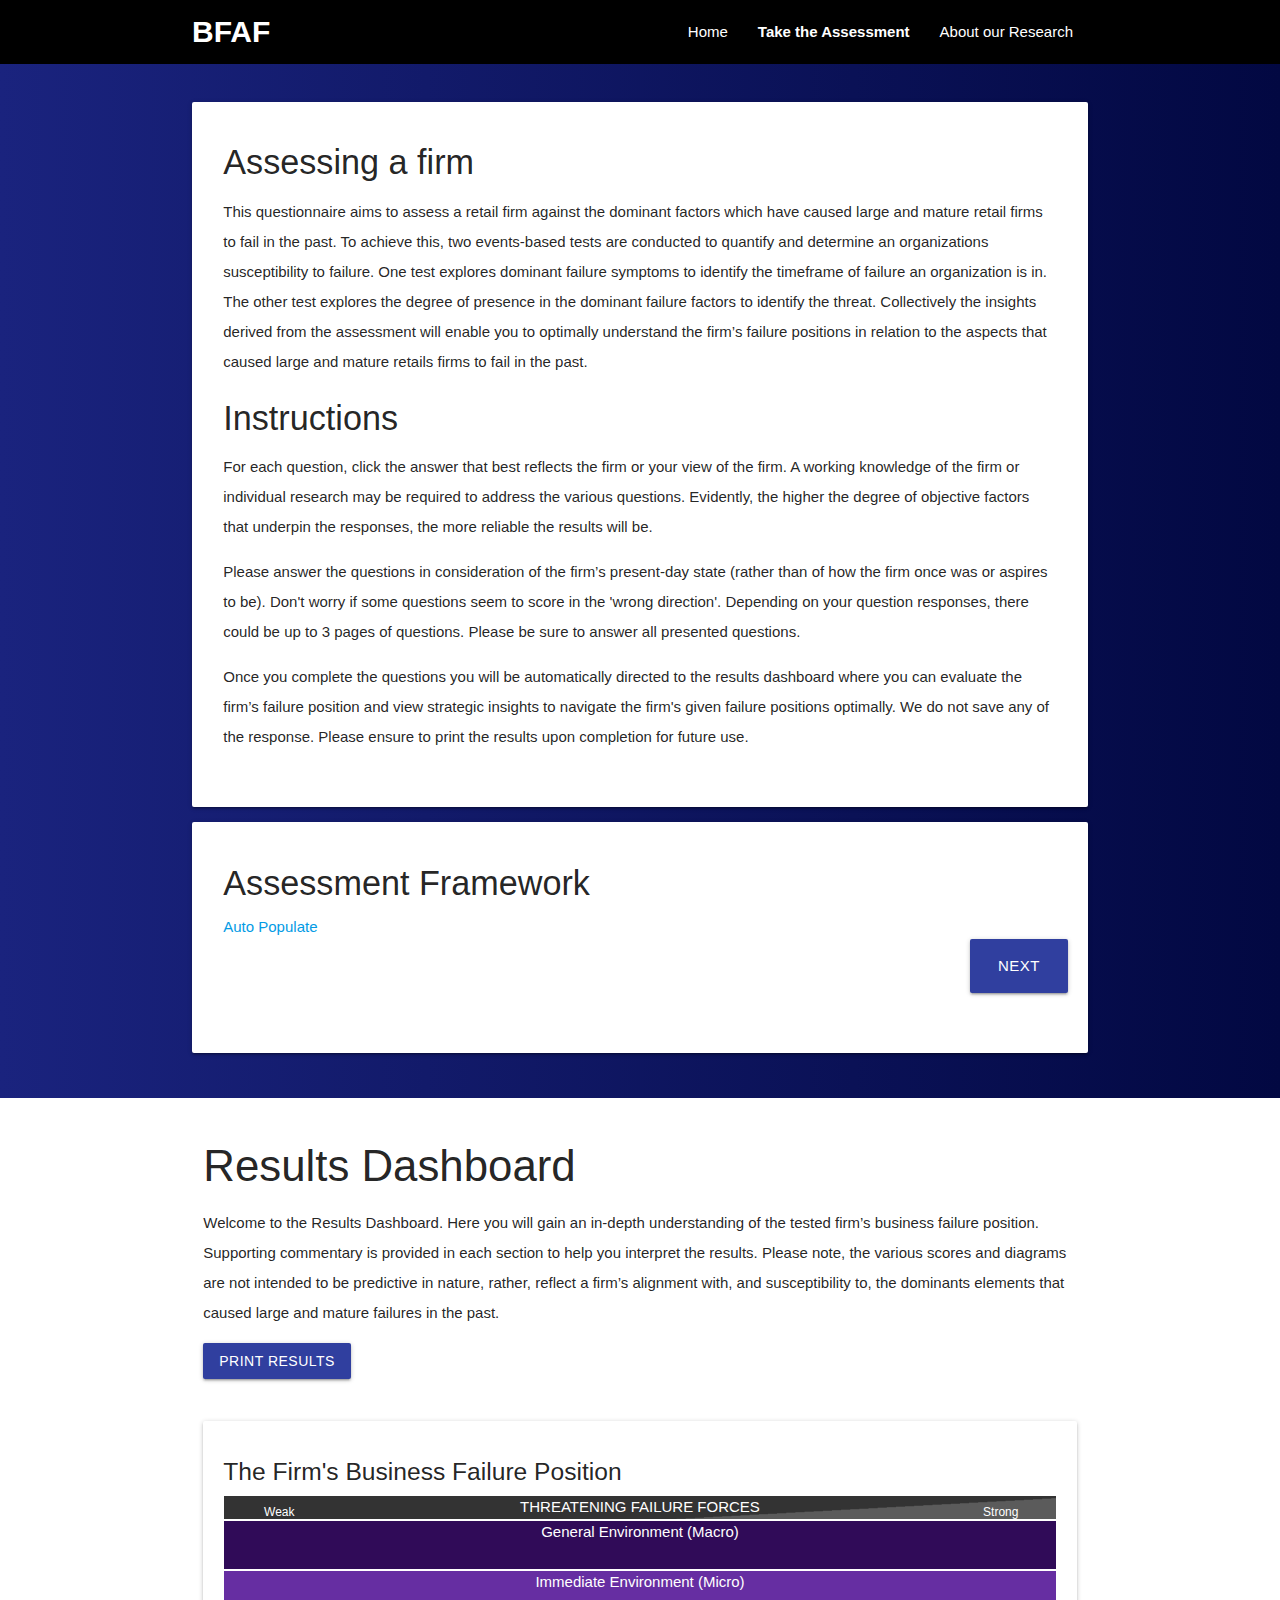
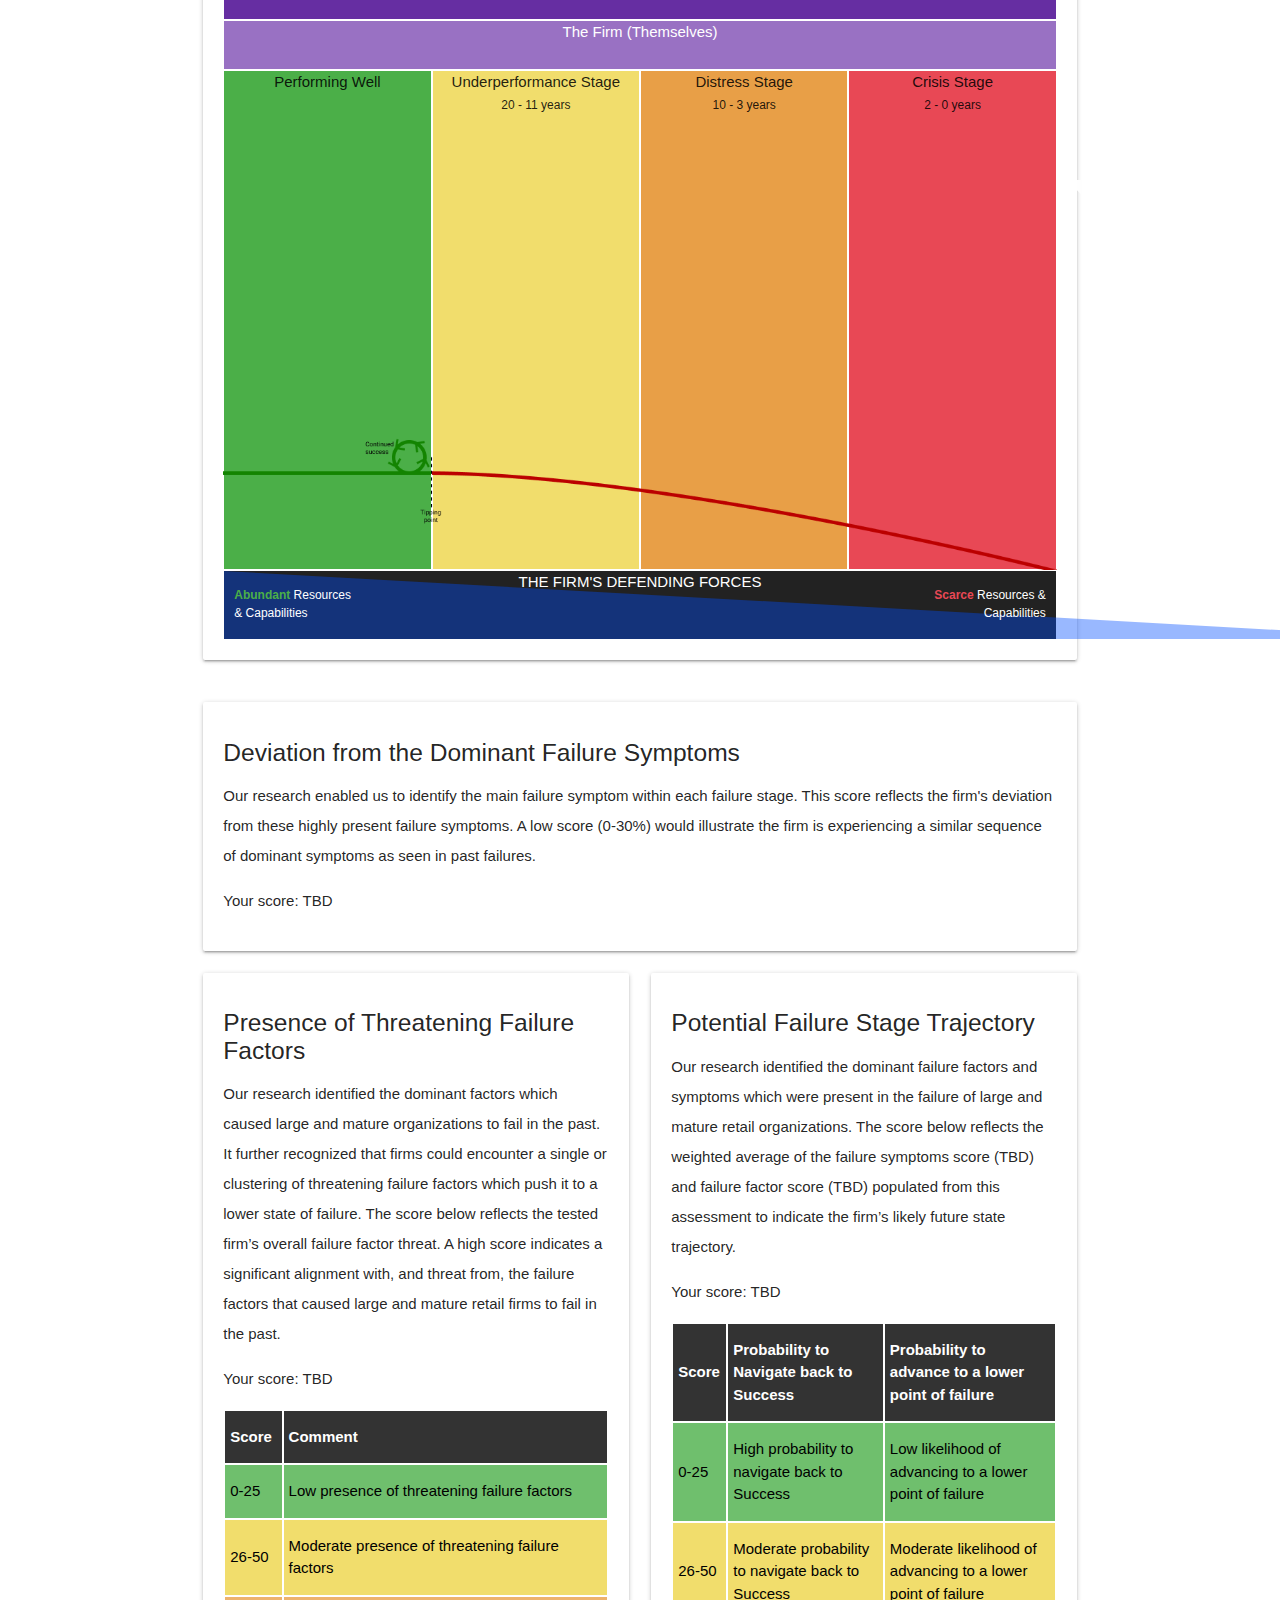
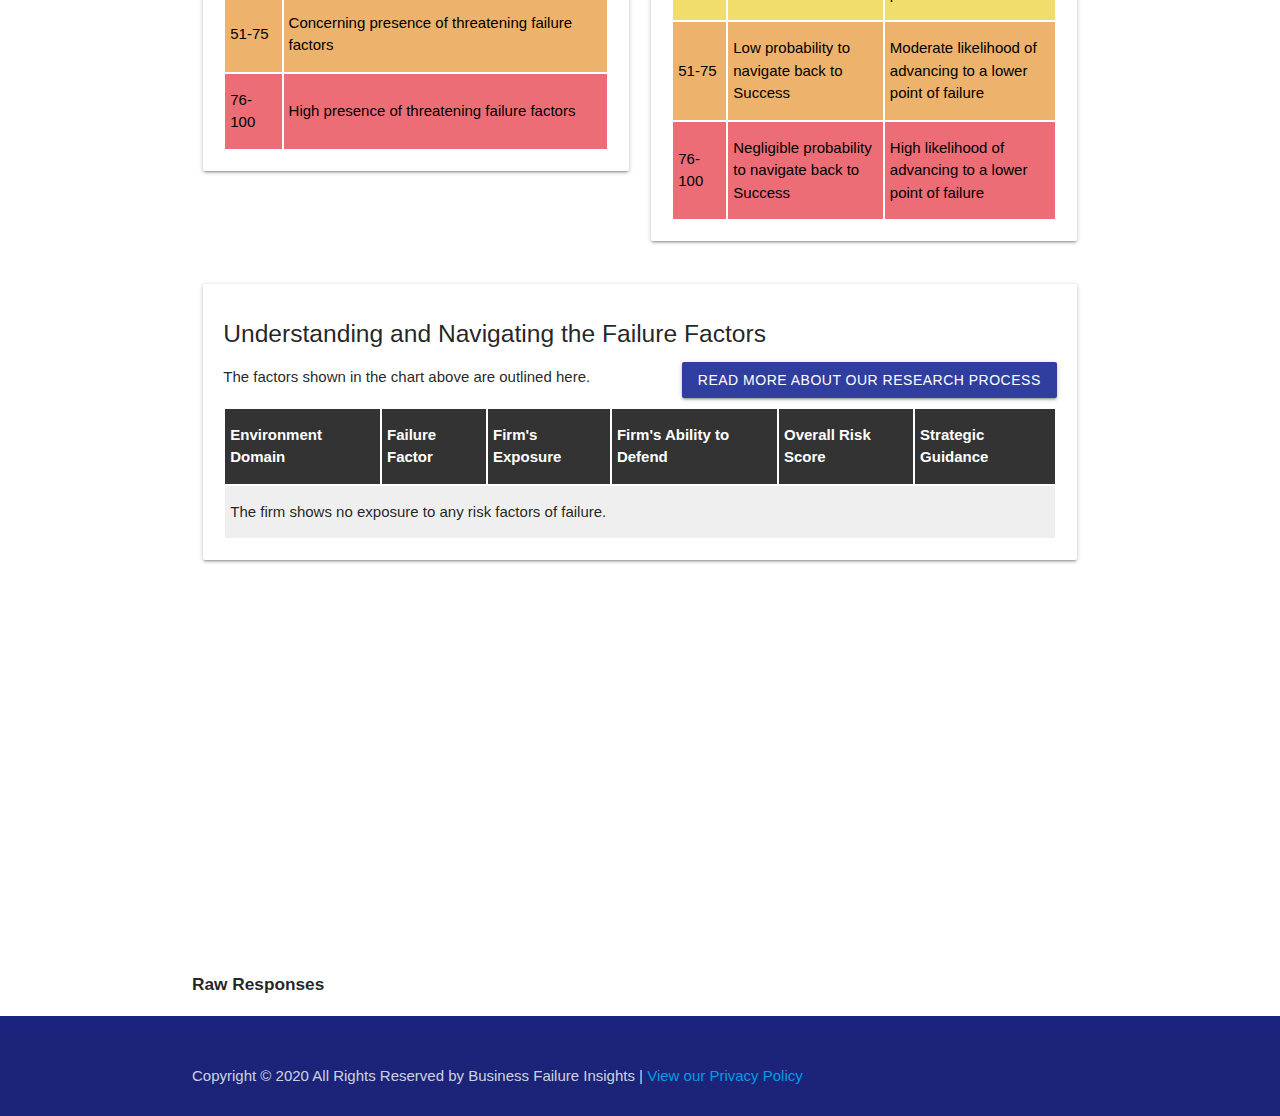
==== commit c9b8ae8c: "final content updates - part 2" ====
--- a/assessment/index.html
+++ b/assessment/index.html
@@ -101,7 +101,12 @@
             <p class="versus-early light">The tested firm is in the <span class="medium">Underperformance (Early)</span> stage of failure and features a range of threatening failure factors. Scroll over the bubble(s) to understand the particular failure factor and it’s degree of threat. <br/>Bubble size is influenced by the assessment results and the significance of that factor causing failure in the past. A large bubble represents a high score given to a factor that had a material presence in past failures.<br/>The cluster of bubbles reflect the scale and scope of threatening failure factors that are challenging business success and can negatively influence the firm’s failure position. A large cluster of bubbles presents a greater threat that the firm must defend against.<br/>Failure stage position is designated based on the assessment score’s alignment with the dominant failure symptoms of that timeframe. Dominant failure symptoms for each timeframe were derived from our research on past retail failures.</p>
             <p class="versus-mid light">The tested firm is in the <span class="high">Distress (Mid)</span> stage of failure and features a range of threatening failure factors. Scroll over the bubble(s) to understand the particular failure factor and it’s degree of threat. <br/>Bubble size is influenced by the assessment results and the significance of that factor causing failure in the past. A large bubble represents a high score given to a factor that had a material presence in past failures.<br/>The cluster of bubbles reflect the scale and scope of threatening failure factors that are challenging business success and can negatively influence the firm’s failure position. A large cluster of bubbles presents a greater threat that the firm must defend against.<br/>Failure stage position is designated based on the assessment score’s alignment with the dominant failure symptoms of that timeframe. Dominant failure symptoms for each timeframe were derived from our research on past retail failures.</p>
             <p class="versus-late light">The tested firm is in the <span class="very-high">Crisis (Late)</span> stage of failure and features a range of threatening failure factors. Scroll over the bubble(s) to understand the particular failure factor and it’s degree of threat. <br/>Bubble size is influenced by the assessment results and the significance of that factor causing failure in the past. A large bubble represents a high score given to a factor that had a material presence in past failures.<br/>The cluster of bubbles reflect the scale and scope of threatening failure factors that are challenging business success and can negatively influence the firm’s failure position. A large cluster of bubbles presents a greater threat that the firm must defend against.<br/>Failure stage position is designated based on the assessment score’s alignment with the dominant failure symptoms of that timeframe. Dominant failure symptoms for each timeframe were derived from our research on past retail failures.</p>
-            <div class="factor-row factor-row-0">Threatening Failure Forces</div>
+            <div class="factor-row factor-row-0">
+              <img src="../threatening-bg.png" />
+              <div class="weak">Weak Failure Force(s)</div>
+              <div class="strong">Strong Failure Force(s)</div>
+              Threatening Failure Forces
+            </div>
             <div class="factor-row factor-row-1">General Environment (Macro)</div>
             <div class="factor-row factor-row-2">Immediate Environment (Micro)</div>
             <div class="factor-row factor-row-3">The Firm (Themselves)</div>
@@ -131,8 +136,8 @@
             <div class="factor-row factor-row-4">
               THE FIRM'S DEFENDING FORCES
               <div class="firm-factor-bg"></div>
-              <div class="left"><span class="low">Superior</span> Resources, Capabilities & Actions</div>
-              <div class="right"><span class="very-high">Inferior</span> Resources, Capabilities & Actions</div>
+              <div class="left"><span class="low">Abundant</span> Resources & Capabilities</div>
+              <div class="right"><span class="very-high">Scarce</span> Resources & Capabilities</div>
             </div>
 
             <!-- <canvas id="myChart" width="600" height="600"></canvas> -->
@@ -238,7 +243,7 @@
 
                 <tr class="f10 failure-factor-row">
                   <td class="factor-row-1">General (Macro)</td>
-                  <td class="factor-row-1">Changes in Economic Factors: Recessionary Downturn</td>
+                  <td class="factor-row-1">Recessionary Downturn</td>
                   <td class="f10-exposure exposure">-</td>
                   <td class="f10-counter counter">-</td>
                   <td class="f10-risk risk">-</td>
@@ -246,10 +251,70 @@
                 </tr>
                 <tr class="f10-mitigation mitigation">
                   <td colspan="6">
-                    <p class="mitigation-veryhigh"><strong>Coming soon:</strong> Details about and methods for mitigating <strong>Changes in Economic Factors: Recessionary Downturn</strong> - Very High</p>
-                    <p class="mitigation-high"><strong>Coming soon:</strong> Details about and methods for mitigating <strong>Changes in Economic Factors: Recessionary Downturn</strong> - High</p>
-                    <p class="mitigation-medium"><strong>Coming soon:</strong> Details about and methods for mitigating <strong>Changes in Economic Factors: Recessionary Downturn</strong> - Medium</p>
-                    <p class="mitigation-low"><strong>Coming soon:</strong> Details about and methods for mitigating <strong>Changes in Economic Factors: Recessionary Downturn</strong> - Low</p>
+                    <div class="mitigation-veryhigh">
+                      <p>Various strategies can be adopted if a recession is on the horizon:</p>
+                      <ul>
+                        <li>The best way for companies to prepare for a recession is to decrease their financial leverage. The key to surviving an economic downturn is to have a strong equity buffer and conservative debt levels. This can be achieved by using free cash flow to pay down debt instead of directing it to share buybacks. Minimal debt obligations can present flexibility in managing the downside and allow organisations to be opportunistic on the upside.</li>
+                        <li>Unexpected developments can derail businesses. As such, it also important to stress-test the business and prepare for various disaster scenarios now to understand their inherent implications (i.e. handling sharp drops in sales) </li>
+                      </ul>
+                      <p>Various strategies can be adopted if a recession is in progress:</p>
+                      <ul>
+                        <li>During recessionary downturn it is common for managers to introduce new programs in hope of either increasing sales (i.e. offer to extended store opening hours or by introducing a loyalty program) or cutting costs (i.e. reducing store hours or reorganizing store operations). Although increasing revenue and cutting cost both are key in staying afloat during a recession, these measures without proper analysis and due diligence could prove fatal.</li>
+                        <li>During recession, the firm’s loyal customers maybe spending less, but they would be still be spending with the firm. Similarly, a competitor’s loyal customers will be spending their money with the competitor and it will be tough to win them over. Firms should focus on the “switchers” which are neither the firm’s nor the competitors loyal customers. These customers can be acquired based on category, market, or other form of segmentation and by performing targeting and meaningful marketing activities to attract them.</li>
+                        <li>Another potential way to increase revenue is to find out if there are additional needs for existing loyal customers. HBS calls this “closing the needs-offer gap”. Perform customer feedback analysis to identify such gaps and try to fill them. These gaps may not always arise from your product offering or product mix but can also include need-offer gaps in service or even in customer’s understanding or interpretation of the service provided.</li>
+                        <li>As a given, during a recession firms would cut down costs. The important thing is to distinguish between good costs and bad costs, keeping the customer in mind. During a recession, when it’s hard to get more customers or to increase spending, firms should not cut good costs, i.e. the costs that help to engage with the customer like costs associated with providing convenience, shopping experience, or a better range. Rather the firm should identify and reduce costs that do not contribute towards willingness of customer to spend more.</li>
+                        <li>Another way to reduce costs is to cluster stores thus reducing their operational and inventory cost.</li>
+                        <li>Whilst all necessary steps are performed, firms should ensure that it's core processes (customer research, merchandise planning, performance management and strategic planning) are not ignored, rather are retooled.</li>
+                      </ul>
+                    </div>
+                    <div class="mitigation-high">
+                      <p>Various strategies can be adopted if a recession is on the horizon:</p>
+                      <ul>
+                        <li>The best way for companies to prepare for a recession is to decrease their financial leverage. The key to surviving an economic downturn is to have a strong equity buffer and conservative debt levels. This can be achieved by using free cash flow to pay down debt instead of directing it to share buybacks. Minimal debt obligations can present flexibility in managing the downside and allow organisations to be opportunistic on the upside.</li>
+                        <li>Unexpected developments can derail businesses. As such, it also important to stress-test the business and prepare for various disaster scenarios now to understand their inherent implications (i.e. handling sharp drops in sales) </li>
+                      </ul>
+                      <p>Various strategies can be adopted if a recession is in progress:</p>
+                      <ul>
+                        <li>During recessionary downturn it is common for managers to introduce new programs in hope of either increasing sales (i.e. offer to extended store opening hours or by introducing a loyalty program) or cutting costs (i.e. reducing store hours or reorganizing store operations). Although increasing revenue and cutting cost both are key in staying afloat during a recession, these measures without proper analysis and due diligence could prove fatal.</li>
+                        <li>During recession, the firm’s loyal customers maybe spending less, but they would be still be spending with the firm. Similarly, a competitor’s loyal customers will be spending their money with the competitor and it will be tough to win them over. Firms should focus on the “switchers” which are neither the firm’s nor the competitors loyal customers. These customers can be acquired based on category, market, or other form of segmentation and by performing targeting and meaningful marketing activities to attract them.</li>
+                        <li>Another potential way to increase revenue is to find out if there are additional needs for existing loyal customers. HBS calls this “closing the needs-offer gap”. Perform customer feedback analysis to identify such gaps and try to fill them. These gaps may not always arise from your product offering or product mix but can also include need-offer gaps in service or even in customer’s understanding or interpretation of the service provided.</li>
+                        <li>As a given, during a recession firms would cut down costs. The important thing is to distinguish between good costs and bad costs, keeping the customer in mind. During a recession, when it’s hard to get more customers or to increase spending, firms should not cut good costs, i.e. the costs that help to engage with the customer like costs associated with providing convenience, shopping experience, or a better range. Rather the firm should identify and reduce costs that do not contribute towards willingness of customer to spend more.</li>
+                        <li>Another way to reduce costs is to cluster stores thus reducing their operational and inventory cost.</li>
+                        <li>Whilst all necessary steps are performed, firms should ensure that it's core processes (customer research, merchandise planning, performance management and strategic planning) are not ignored, rather are retooled.</li>
+                      </ul>
+                    </div>
+                    <div class="mitigation-medium">
+                      <p>Various strategies can be adopted if a recession is on the horizon:</p>
+                      <ul>
+                        <li>The best way for companies to prepare for a recession is to decrease their financial leverage. The key to surviving an economic downturn is to have a strong equity buffer and conservative debt levels. This can be achieved by using free cash flow to pay down debt instead of directing it to share buybacks. Minimal debt obligations can present flexibility in managing the downside and allow organisations to be opportunistic on the upside.</li>
+                        <li>Unexpected developments can derail businesses. As such, it also important to stress-test the business and prepare for various disaster scenarios now to understand their inherent implications (i.e. handling sharp drops in sales) </li>
+                      </ul>
+                      <p>Various strategies can be adopted if a recession is in progress:</p>
+                      <ul>
+                        <li>During recessionary downturn it is common for managers to introduce new programs in hope of either increasing sales (i.e. offer to extended store opening hours or by introducing a loyalty program) or cutting costs (i.e. reducing store hours or reorganizing store operations). Although increasing revenue and cutting cost both are key in staying afloat during a recession, these measures without proper analysis and due diligence could prove fatal.</li>
+                        <li>During recession, the firm’s loyal customers maybe spending less, but they would be still be spending with the firm. Similarly, a competitor’s loyal customers will be spending their money with the competitor and it will be tough to win them over. Firms should focus on the “switchers” which are neither the firm’s nor the competitors loyal customers. These customers can be acquired based on category, market, or other form of segmentation and by performing targeting and meaningful marketing activities to attract them.</li>
+                        <li>Another potential way to increase revenue is to find out if there are additional needs for existing loyal customers. HBS calls this “closing the needs-offer gap”. Perform customer feedback analysis to identify such gaps and try to fill them. These gaps may not always arise from your product offering or product mix but can also include need-offer gaps in service or even in customer’s understanding or interpretation of the service provided.</li>
+                        <li>As a given, during a recession firms would cut down costs. The important thing is to distinguish between good costs and bad costs, keeping the customer in mind. During a recession, when it’s hard to get more customers or to increase spending, firms should not cut good costs, i.e. the costs that help to engage with the customer like costs associated with providing convenience, shopping experience, or a better range. Rather the firm should identify and reduce costs that do not contribute towards willingness of customer to spend more.</li>
+                        <li>Another way to reduce costs is to cluster stores thus reducing their operational and inventory cost.</li>
+                        <li>Whilst all necessary steps are performed, firms should ensure that it's core processes (customer research, merchandise planning, performance management and strategic planning) are not ignored, rather are retooled.</li>
+                      </ul>
+                    </div>
+                    <div class="mitigation-low">
+                      <p>Various strategies can be adopted if a recession is on the horizon:</p>
+                      <ul>
+                        <li>The best way for companies to prepare for a recession is to decrease their financial leverage. The key to surviving an economic downturn is to have a strong equity buffer and conservative debt levels. This can be achieved by using free cash flow to pay down debt instead of directing it to share buybacks. Minimal debt obligations can present flexibility in managing the downside and allow organisations to be opportunistic on the upside.</li>
+                        <li>Unexpected developments can derail businesses. As such, it also important to stress-test the business and prepare for various disaster scenarios now to understand their inherent implications (i.e. handling sharp drops in sales) </li>
+                      </ul>
+                      <p>Various strategies can be adopted if a recession is in progress:</p>
+                      <ul>
+                        <li>During recessionary downturn it is common for managers to introduce new programs in hope of either increasing sales (i.e. offer to extended store opening hours or by introducing a loyalty program) or cutting costs (i.e. reducing store hours or reorganizing store operations). Although increasing revenue and cutting cost both are key in staying afloat during a recession, these measures without proper analysis and due diligence could prove fatal.</li>
+                        <li>During recession, the firm’s loyal customers maybe spending less, but they would be still be spending with the firm. Similarly, a competitor’s loyal customers will be spending their money with the competitor and it will be tough to win them over. Firms should focus on the “switchers” which are neither the firm’s nor the competitors loyal customers. These customers can be acquired based on category, market, or other form of segmentation and by performing targeting and meaningful marketing activities to attract them.</li>
+                        <li>Another potential way to increase revenue is to find out if there are additional needs for existing loyal customers. HBS calls this “closing the needs-offer gap”. Perform customer feedback analysis to identify such gaps and try to fill them. These gaps may not always arise from your product offering or product mix but can also include need-offer gaps in service or even in customer’s understanding or interpretation of the service provided.</li>
+                        <li>As a given, during a recession firms would cut down costs. The important thing is to distinguish between good costs and bad costs, keeping the customer in mind. During a recession, when it’s hard to get more customers or to increase spending, firms should not cut good costs, i.e. the costs that help to engage with the customer like costs associated with providing convenience, shopping experience, or a better range. Rather the firm should identify and reduce costs that do not contribute towards willingness of customer to spend more.</li>
+                        <li>Another way to reduce costs is to cluster stores thus reducing their operational and inventory cost.</li>
+                        <li>Whilst all necessary steps are performed, firms should ensure that it's core processes (customer research, merchandise planning, performance management and strategic planning) are not ignored, rather are retooled.</li>
+                      </ul>
+                    </div>
                     <span class="close-row">x</span>
                   </td>
                 </tr>
@@ -264,17 +329,69 @@
                 </tr>
                 <tr class="f1-mitigation mitigation">
                   <td colspan="6">
-                    <p class="mitigation-veryhigh"><strong>Coming soon:</strong> Details about and methods for mitigating <strong>Increasing and/or Aggressive Competitive Rivalry</strong> - VH</p>
-                    <p class="mitigation-high"><strong>Coming soon:</strong> Details about and methods for mitigating <strong>Increasing and/or Aggressive Competitive Rivalry</strong> - H</p>
-                    <p class="mitigation-medium"><strong>Coming soon:</strong> Details about and methods for mitigating <strong>Increasing and/or Aggressive Competitive Rivalry</strong> - M</p>
-                    <p class="mitigation-low"><strong>Coming soon:</strong> Details about and methods for mitigating <strong>Increasing and/or Aggressive Competitive Rivalry</strong> - L</p>
+                    <div class="mitigation-veryhigh">
+                      <p>Competition in a market is good, but aggressive rivalry may not be healthy. Competitive rivalry can result in a fierce price war or losing differentiating competitive advantage in the market. Increased rivalry can occur for a number of factors.</p>
+                      <p>Cressman and Nagle (2002) share a variety of defense strategies that minimize both the self and competitor-inflicted damages of competition. The key to surviving an engagement with an aggressive competitor is to:</p>
+                      <ul>
+                        <li>Never participate in a competitive engagement you cannot win. Fight those battles where you have competitive strength and avoid those where you are clearly at a disadvantage. Moreover, be especially vigilant in assessing when you have the advantage.</li>
+                        <li>Always participate in competitive engagements from a position of advantage. Don’t fight by competitors’ rules (which they select for their advantage); use what is advantageous for you. Of course, this implies convincing the market that your strengths are important to it.</li>
+                      </ul>
+                      <p>In the face of increasing competitors or new entrants, aim to:</p>
+                      <ul>
+                        <li>Find out who your competitors are, what they are offering, and what their strengths and weaknesses are. Customer expectations can change dramatically. Find out what matters to your customers now.</li>
+                        <li>Leverage any competitive advantages to increase the value of your offer to align with the customer and exploit the new entrants’ weaknesses.</li>
+                        <li>Look to the future and explore blue ocean strategies. Understand how to identify and develop untapped markets, where demand can be created, and the opportunity exists for highly profitable growth.</li>
+                      </ul>
+                    </div>
+                    <div class="mitigation-high">
+                      <p>Competition in a market is good, but aggressive rivalry may not be healthy. Competitive rivalry can result in a fierce price war or losing differentiating competitive advantage in the market. Increased rivalry can occur for a number of factors.</p>
+                      <p>Cressman and Nagle (2002) share a variety of defense strategies that minimize both the self and competitor-inflicted damages of competition. The key to surviving an engagement with an aggressive competitor is to:</p>
+                      <ul>
+                        <li>Never participate in a competitive engagement you cannot win. Fight those battles where you have competitive strength and avoid those where you are clearly at a disadvantage. Moreover, be especially vigilant in assessing when you have the advantage.</li>
+                        <li>Always participate in competitive engagements from a position of advantage. Don’t fight by competitors’ rules (which they select for their advantage); use what is advantageous for you. Of course, this implies convincing the market that your strengths are important to it.</li>
+                      </ul>
+                      <p>In the face of increasing competitors or new entrants, aim to:</p>
+                      <ul>
+                        <li>Find out who your competitors are, what they are offering, and what their strengths and weaknesses are. Customer expectations can change dramatically. Find out what matters to your customers now.</li>
+                        <li>Leverage any competitive advantages to increase the value of your offer to align with the customer and exploit the new entrants’ weaknesses.</li>
+                        <li>Look to the future and explore blue ocean strategies. Understand how to identify and develop untapped markets, where demand can be created, and the opportunity exists for highly profitable growth.</li>
+                      </ul>
+                    </div>
+                    <div class="mitigation-medium">
+                      <p>Competition in a market is good, but aggressive rivalry may not be healthy. Competitive rivalry can result in a fierce price war or losing differentiating competitive advantage in the market. Increased rivalry can occur for a number of factors.</p>
+                      <p>Cressman and Nagle (2002) share a variety of defense strategies that minimize both the self and competitor-inflicted damages of competition. The key to surviving an engagement with an aggressive competitor is to:</p>
+                      <ul>
+                        <li>Never participate in a competitive engagement you cannot win. Fight those battles where you have competitive strength and avoid those where you are clearly at a disadvantage. Moreover, be especially vigilant in assessing when you have the advantage.</li>
+                        <li>Always participate in competitive engagements from a position of advantage. Don’t fight by competitors’ rules (which they select for their advantage); use what is advantageous for you. Of course, this implies convincing the market that your strengths are important to it.</li>
+                      </ul>
+                      <p>In the face of increasing competitors or new entrants, aim to:</p>
+                      <ul>
+                        <li>Find out who your competitors are, what they are offering, and what their strengths and weaknesses are. Customer expectations can change dramatically. Find out what matters to your customers now.</li>
+                        <li>Leverage any competitive advantages to increase the value of your offer to align with the customer and exploit the new entrants’ weaknesses.</li>
+                        <li>Look to the future and explore blue ocean strategies. Understand how to identify and develop untapped markets, where demand can be created, and the opportunity exists for highly profitable growth.</li>
+                      </ul>
+                    </div>
+                    <div class="mitigation-low">
+                      <p>Competition in a market is good, but aggressive rivalry may not be healthy. Competitive rivalry can result in a fierce price war or losing differentiating competitive advantage in the market. Increased rivalry can occur for a number of factors.</p>
+                      <p>Cressman and Nagle (2002) share a variety of defense strategies that minimize both the self and competitor-inflicted damages of competition. The key to surviving an engagement with an aggressive competitor is to:</p>
+                      <ul>
+                        <li>Never participate in a competitive engagement you cannot win. Fight those battles where you have competitive strength and avoid those where you are clearly at a disadvantage. Moreover, be especially vigilant in assessing when you have the advantage.</li>
+                        <li>Always participate in competitive engagements from a position of advantage. Don’t fight by competitors’ rules (which they select for their advantage); use what is advantageous for you. Of course, this implies convincing the market that your strengths are important to it.</li>
+                      </ul>
+                      <p>In the face of increasing competitors or new entrants, aim to:</p>
+                      <ul>
+                        <li>Find out who your competitors are, what they are offering, and what their strengths and weaknesses are. Customer expectations can change dramatically. Find out what matters to your customers now.</li>
+                        <li>Leverage any competitive advantages to increase the value of your offer to align with the customer and exploit the new entrants’ weaknesses.</li>
+                        <li>Look to the future and explore blue ocean strategies. Understand how to identify and develop untapped markets, where demand can be created, and the opportunity exists for highly profitable growth.</li>
+                      </ul>
+                    </div>
                     <span class="close-row">x</span>
                   </td>
                 </tr>
 
                 <tr class="f4 failure-factor-row">
                   <td class="factor-row-2">Immediate (Micro)</td>
-                  <td class="factor-row-2">Changes in consumer tastes, demand or market power</td>
+                  <td class="factor-row-2">Changes in Consumer Tastes, Demand or Market Power</td>
                   <td class="f4-exposure exposure">-</td>
                   <td class="f4-counter counter">-</td>
                   <td class="f4-risk risk">-</td>
@@ -282,17 +399,37 @@
                 </tr>
                 <tr class="f4-mitigation mitigation">
                   <td colspan="6">
-                    <p class="mitigation-veryhigh"><strong>Coming soon:</strong> Details about and methods for mitigating <strong>Changes in consumer tastes, demand or market power</strong> - VH</p>
-                    <p class="mitigation-high"><strong>Coming soon:</strong> Details about and methods for mitigating <strong>Changes in consumer tastes, demand or market power</strong> - H</p>
-                    <p class="mitigation-medium"><strong>Coming soon:</strong> Details about and methods for mitigating <strong>Changes in consumer tastes, demand or market power</strong> - M</p>
-                    <p class="mitigation-low"><strong>Coming soon:</strong> Details about and methods for mitigating <strong>Changes in consumer tastes, demand or market power</strong> - L</p>
+                    <div class="mitigation-veryhigh">
+                      <p>In the retail industry customers have many alternatives to buy from and as a result, have a high buying power. The internet has also allowed customers to become more informed and therefore more empowered. Customers can easily compare prices online, get information about a wide variety of products and get access to offers from other companies instantly. Companies can take measures to reduce buyer power by innovating within their loyalty programs or by differentiating their products and services.</p>
+                      <p>Companies can also become more customer-centric by adopting, measuring, and optimizing Customer Performance Indicators, or CPIs. Because customers are the one and only thing that fuel growth, how well a company performs against CPIs can serve as a most powerful lever for, and the most accurate predictor of, growth.</p>
+                      <p>In a high-risk instance, immediate action is needed to deepen customer insight to vastly improve customer behavior and buying habits. Embracing Big Data and Data analytics capabilities to access internal data (i.e. sales data from stores, online customer behavior data, reviews, and feedback) and external data (market research etc) can support these efforts. Firm should bring in consultants or subcontract who have done this effectively if they do not have the capabilities in-house. This may uncover new unmet needs, highlight pain points to be addressed or even a new emerging or untapped market for the firm.</p>
+                      <p>The firm should also focus on Customer experience and improve their brand image to help to create further demand in the market. In recent times, customers have shifted their loyalty based on new values such as sustainability, environmentaly friendly, ethical, work-force friendly etc. These have become major forces in recent times impacting brand loyalty. Please remember that one size may not fit for all. It is essential that any new marketing should be based on proper STP (Segmentation, Targeting and Positioning) based on data available, insight gathered, and market research conducted.</p>
+                    </div>
+                    <div class="mitigation-high">
+                      <p>In the retail industry customers have many alternatives to buy from and as a result, have a high buying power. The internet has also allowed customers to become more informed and therefore more empowered. Customers can easily compare prices online, get information about a wide variety of products and get access to offers from other companies instantly. Companies can take measures to reduce buyer power by innovating within their loyalty programs or by differentiating their products and services.</p>
+                      <p>Companies can also become more customer-centric by adopting, measuring, and optimizing Customer Performance Indicators, or CPIs. Because customers are the one and only thing that fuel growth, how well a company performs against CPIs can serve as a most powerful lever for, and the most accurate predictor of, growth.</p>
+                      <p>In a high-risk instance, immediate action is needed to deepen customer insight to vastly improve customer behavior and buying habits. Embracing Big Data and Data analytics capabilities to access internal data (i.e. sales data from stores, online customer behavior data, reviews, and feedback) and external data (market research etc) can support these efforts. Firm should bring in consultants or subcontract who have done this effectively if they do not have the capabilities in-house. This may uncover new unmet needs, highlight pain points to be addressed or even a new emerging or untapped market for the firm.</p>
+                      <p>The firm should also focus on Customer experience and improve their brand image to help to create further demand in the market. In recent times, customers have shifted their loyalty based on new values such as sustainability, environmentaly friendly, ethical, work-force friendly etc. These have become major forces in recent times impacting brand loyalty. Please remember that one size may not fit for all. It is essential that any new marketing should be based on proper STP (Segmentation, Targeting and Positioning) based on data available, insight gathered, and market research conducted.</p>
+                    </div>
+                    <div class="mitigation-medium">
+                      <p>In the retail industry customers have many alternatives to buy from and as a result, have a high buying power. The internet has also allowed customers to become more informed and therefore more empowered. Customers can easily compare prices online, get information about a wide variety of products and get access to offers from other companies instantly. Companies can take measures to reduce buyer power by innovating within their loyalty programs or by differentiating their products and services.</p>
+                      <p>Companies can also become more customer-centric by adopting, measuring, and optimizing Customer Performance Indicators, or CPIs. Because customers are the one and only thing that fuel growth, how well a company performs against CPIs can serve as a most powerful lever for, and the most accurate predictor of, growth.</p>
+                      <p>In a medium-risk instance, action is needed to deepen customer insight to vastly improve customer behavior and buying habits. Embracing Big Data and Data analytics capabilities to access internal data (i.e. sales data from stores, online customer behavior data, reviews, and feedback) and external data (market research etc) can support these efforts. Firm should bring in consultants or subcontract who have done this effectively if they do not have the capabilities in-house. This may uncover new unmet needs, highlight pain points to be addressed or even a new emerging or untapped market for the firm.</p>
+                      <p>The firm should also focus on Customer experience and improve their brand image to help to create further demand in the market. In recent times, customers have shifted their loyalty based on new values such as sustainability, environmentaly friendly, ethical, work-force friendly etc. These have become major forces in recent times impacting brand loyalty. Please remember that one size may not fit for all. It is essential that any new marketing should be based on proper STP (Segmentation, Targeting and Positioning) based on data available, insight gathered, and market research conducted.</p>
+                    </div>
+                    <div class="mitigation-low">
+                      <p>In the retail industry customers have many alternatives to buy from and as a result, have a high buying power. The internet has also allowed customers to become more informed and therefore more empowered. Customers can easily compare prices online, get information about a wide variety of products and get access to offers from other companies instantly. Companies can take measures to reduce buyer power by innovating within their loyalty programs or by differentiating their products and services.</p>
+                      <p>Companies can also become more customer-centric by adopting, measuring, and optimizing Customer Performance Indicators, or CPIs. Because customers are the one and only thing that fuel growth, how well a company performs against CPIs can serve as a most powerful lever for, and the most accurate predictor of, growth.</p>
+                      <p>In a low-risk instance, a firm should actively explore ways to deepen customer insight to vastly improve customer behavior and buying habits. Embracing Big Data and Data analytics capabilities to access internal data (i.e. sales data from stores, online customer behavior data, reviews, and feedback) and external data (market research etc) can support these efforts. Firm should bring in consultants or subcontract who have done this effectively if they do not have the capabilities in-house. This may uncover new unmet needs, highlight pain points to be addressed or even a new emerging or untapped market for the firm.</p>
+                      <p>The firm should also focus on Customer experience and improve their brand image to help to create further demand in the market. In recent times, customers have shifted their loyalty based on new values such as sustainability, environmentaly friendly, ethical, work-force friendly etc. These have become major forces in recent times impacting brand loyalty. Please remember that one size may not fit for all. It is essential that any new marketing should be based on proper STP (Segmentation, Targeting and Positioning) based on data available, insight gathered, and market research conducted.</p>
+                    </div>
                     <span class="close-row">x</span>
                   </td>
                 </tr>
 
                 <tr class="f11 failure-factor-row">
                   <td class="factor-row-2">Immediate (Micro)</td>
-                  <td class="factor-row-2">Industry-wide Disruption and Complexities</td>
+                  <td class="factor-row-2">Industry-Wide Disruption and Complexities</td>
                   <td class="f11-exposure exposure">-</td>
                   <td class="f11-counter counter">-</td>
                   <td class="f11-risk risk">-</td>
@@ -300,17 +437,36 @@
                 </tr>
                 <tr class="f11-mitigation mitigation">
                   <td colspan="6">
-                    <p class="mitigation-veryhigh"><strong>Coming soon:</strong> Details about and methods for mitigating <strong>Industry-wide Disruption and Complexities</strong> - VH</p>
-                    <p class="mitigation-high"><strong>Coming soon:</strong> Details about and methods for mitigating <strong>Industry-wide Disruption and Complexities</strong> - H</p>
-                    <p class="mitigation-medium"><strong>Coming soon:</strong> Details about and methods for mitigating <strong>Industry-wide Disruption and Complexities</strong> - M</p>
-                    <p class="mitigation-low"><strong>Coming soon:</strong> Details about and methods for mitigating <strong>Industry-wide Disruption and Complexities</strong> - L</p>
+                    <div class="mitigation-veryhigh">
+                      <p>Disruption in an industry could sink firms if they are not riding ahead of the wave. Those firms who are the first to identify and capitalize on the disruption can thrive while others struggle to keep up and lose the early mover advantage.</p>
+                      <p>Firms facing a high-risk threat from industry disruptive have already missed the wave. Immediate efforts should be initially directed towards catching up. This is easier said than done (i.e. many firms trying to mimic Walmarts model failed because of the lack of a central management system). It is important to understand not just the model, but what makes the model successful. Experts from relevant areas should be recruited, either as direct employees or consultants, to bring the firm up to date to capitalize on the disruption.</p>
+                      <p>It is recommended that firms deploy the means to monitor and identify any disruptions in the industry. The firm should first identify the key indicators which could signal disruptions. These signals may not always come from the retail industry, but could originate in other industries such as telecommunications (technology related), banking (process or financial transactions related) etc. Once the indicators are identified, the firm must listen to and react to these indicators. This may be done through setting up a Strategic Insight team who would advise the senior management team well in advance to prepare for future disruption.</p>
+                      <p>Once identified, the Firm must find ways to stay ahead of the curve by innovating, executing, or delivering on the innovation and finally realize benefits from the innovation. If this results in a potential Diversification, the firm should take a decision by analyzing cost benefit and what-if scenarios. Any overcommitment could mean resource misallocation resulting in taking a hit on overall Firm performance. It is worth keeping in mind that the diversification may not always come from within the firm, but sometimes through strategic partnership, even outside the industry. This could also mean bringing in non-retail expertise to manage such partnership if these plans are gone through strategic analysis.</p>
+                    </div>
+                    <div class="mitigation-high">
+                      <p>Disruption in an industry could sink firms if they are not riding ahead of the wave. Those firms who are the first to identify and capitalize on the disruption can thrive while others struggle to keep up and lose the early mover advantage.</p>
+                      <p>Firms facing a high-risk threat from industry disruptive have already missed the wave. Immediate efforts should be initially directed towards catching up. This is easier said than done (i.e. many firms trying to mimic Walmarts model failed because of the lack of a central management system). It is important to understand not just the model, but what makes the model successful. Experts from relevant areas should be recruited, either as direct employees or consultants, to bring the firm up to date to capitalize on the disruption.</p>
+                      <p>It is recommended that firms deploy the means to monitor and identify any disruptions in the industry. The firm should first identify the key indicators which could signal disruptions. These signals may not always come from the retail industry, but could originate in other industries such as telecommunications (technology related), banking (process or financial transactions related) etc. Once the indicators are identified, the firm must listen to and react to these indicators. This may be done through setting up a Strategic Insight team who would advise the senior management team well in advance to prepare for future disruption.</p>
+                      <p>Once identified, the Firm must find ways to stay ahead of the curve by innovating, executing, or delivering on the innovation and finally realize benefits from the innovation. If this results in a potential Diversification, the firm should take a decision by analyzing cost benefit and what-if scenarios. Any overcommitment could mean resource misallocation resulting in taking a hit on overall Firm performance. It is worth keeping in mind that the diversification may not always come from within the firm, but sometimes through strategic partnership, even outside the industry. This could also mean bringing in non-retail expertise to manage such partnership if these plans are gone through strategic analysis.</p>
+                    </div>
+                    <div class="mitigation-medium">
+                      <p>Disruption in an industry could sink firms if they are not riding ahead of the wave. Those firms who are the first to identify and capitalize on the disruption can thrive while others struggle to keep up and lose the early mover advantage.</p>
+                      <p>Firms facing a medium-risk threat from industry disruptive have already missed the wave. Immediate efforts should be initially directed towards catching up. This is easier said than done (i.e. many firms trying to mimic Walmarts model failed because of the lack of a central management system). It is important to understand not just the model, but what makes the model successful. Experts from relevant areas should be recruited, either as direct employees or consultants, to bring the firm up to date to capitalize on the disruption.</p>
+                      <p>It is recommended that firms deploy the means to monitor and identify any disruptions in the industry. The firm should first identify the key indicators which could signal disruptions. These signals may not always come from the retail industry, but could originate in other industries such as telecommunications (technology related), banking (process or financial transactions related) etc. Once the indicators are identified, the firm must listen to and react to these indicators. This may be done through setting up a Strategic Insight team who would advise the senior management team well in advance to prepare for future disruption.</p>
+                      <p>Once identified, the Firm must find ways to stay ahead of the curve by innovating, executing, or delivering on the innovation and finally realize benefits from the innovation. If this results in a potential Diversification, the firm should take a decision by analyzing cost benefit and what-if scenarios. Any overcommitment could mean resource misallocation resulting in taking a hit on overall Firm performance. It is worth keeping in mind that the diversification may not always come from within the firm, but sometimes through strategic partnership, even outside the industry. This could also mean bringing in non-retail expertise to manage such partnership if these plans are gone through strategic analysis.</p>
+                    </div>
+                    <div class="mitigation-low">
+                      <p>Disruption in an industry could sink firms if they are not riding ahead of the wave. Those firms who are the first to identify and capitalize on the disruption can thrive while others struggle to keep up and lose the early mover advantage.</p>
+                      <p>It is recommended that firms deploy the means to monitor and identify any disruptions in the industry. The firm should first identify the key indicators which could signal disruptions. These signals may not always come from the retail industry, but could originate in other industries such as telecommunications (technology related), banking (process or financial transactions related) etc. Once the indicators are identified, the firm must listen to and react to these indicators. This may be done through setting up a Strategic Insight team who would advise the senior management team well in advance to prepare for future disruption.</p>
+                      <p>Once identified, the Firm must find ways to stay ahead of the curve by innovating, executing, or delivering on the innovation and finally realize benefits from the innovation. If this results in a potential Diversification, the firm should take a decision by analyzing cost benefit and what-if scenarios. Any overcommitment could mean resource misallocation resulting in taking a hit on overall Firm performance. It is worth keeping in mind that the diversification may not always come from within the firm, but sometimes through strategic partnership, even outside the industry. This could also mean bringing in non-retail expertise to manage such partnership if these plans are gone through strategic analysis.</p>
+                    </div>
                     <span class="close-row">x</span>
                   </td>
                 </tr>
 
                 <tr class="f2 failure-factor-row">
                   <td class="factor-row-3">Internal (Management: Decision, Skills and Qualities)</td>
-                  <td class="factor-row-3">Inferior management quality and skill: Strategic Errors</td>
+                  <td class="factor-row-3">Management's Strategic Errors</td>
                   <td class="f2-exposure exposure">-</td>
                   <td class="f2-counter counter">-</td>
                   <td class="f2-risk risk">-</td>
@@ -318,17 +474,141 @@
                 </tr>
                 <tr class="f2-mitigation mitigation">
                   <td colspan="6">
-                    <p class="mitigation-veryhigh"><strong>Coming soon:</strong> Details about and methods for mitigating <strong>Inferior management quality and skill: Strategic Errors</strong> - VH</p>
-                    <p class="mitigation-high"><strong>Coming soon:</strong> Details about and methods for mitigating <strong>Inferior management quality and skill: Strategic Errors</strong> - H</p>
-                    <p class="mitigation-medium"><strong>Coming soon:</strong> Details about and methods for mitigating <strong>Inferior management quality and skill: Strategic Errors</strong> - M</p>
-                    <p class="mitigation-low"><strong>Coming soon:</strong> Details about and methods for mitigating <strong>Inferior management quality and skill: Strategic Errors</strong> - L</p>
+                    <div class="mitigation-veryhigh">
+                      <p>Leaders have little room for strategic errors when battling business failure. Leaders must exercise accurate judgment at all times while conceptualizing and executing the strategies. Judgment is what enables a sound choice in the absence of clear-cut, relevant data or an obvious path. Unfortunately, there is no clear framework for learning good judgment. Likierman (2020) identifies six components that contribute to good judgment and form sound advice to mitigate strategic error risks:</p>
+                      <ul>
+                        <li>Learning - Listen Attentively, Read Critically</li>
+                        <li>Trust - Seek Diversity, Not Validation</li>
+                        <li>Experience - Make It Relevant but Not Narrow</li>
+                        <li>Detachment - Identify, and Then Challenge, Biases</li>
+                        <li>Options - Question the Solution Set Offered</li>
+                        <li>Delivery - Factor in the Feasibility of Execution</li>
+                      </ul>
+                      <p>By working on each, leaders can improve their ability to make sense of an ambiguous situation and conceptualize better strategies. Once the strategy is conceptualized, it must be effectively executed to prevent a strategic error. Leinwand and Rotering (2017) share some questions to think through to improve the strategy-to-execution continuum.</p>
+                      <p>Build the strategy:</p>
+                      <ul>
+                        <li>Are you very clear about how you add value to customers in a way that others don’t, and about the specific capabilities that enable you to excel at that value proposition?</li>
+                        <li>As strategies are being developed, are you using the classic approach of “build the strategy, then think about execution,” or are you asking yourself the question, “Do you have the capabilities needed—or can you build the capabilities needed—to execute the strategy?”</li>
+                        <li>As you’re dealing with disruption, are you shaping the world around you with your given strengths, or are you waiting for change to happen, and therefore playing by someone else’s rules?</li>
+                      </ul>
+                      <p>Translate the strategy into the everyday:</p>
+                      <ul>
+                        <li>Are you diligently following through on what you have decided? </li>
+                        <li>Are there visible programs (for example specific new technologies, new processes, or training programs) to build the key capabilities your organization needs to win with its strategy?</li>
+                        <li>Are you building specific connections between strategy and the budgeting process so you’re reallocating funds to where they matter most? And do you have mechanisms in place that translate the strategy into personal goals and rewards for managers and employees?</li>
+                      </ul>
+                      <p>Execute the strategy:</p>
+                      <ul>
+                        <li>Are you motivating employees every single day to understand how what they’re doing connects to the important strategic levers that you have focused on?</li>
+                        <li>Are you enabling employees to work together across organizational silos to tackle the cross-functional challenges that allow the company to win?</li>
+                        <li>Are you keeping track not just of your performance, but of how you’re building and scaling up those few key capabilities that enable you to create value for customers in ways that others cannot?</li>
+                        <li>Is your management team engaged in how you are executing the strategy—not just by measuring results, but by constantly challenging the organization and supporting it in improving its key capabilities? Are you setting your team’s sights high enough for what they need to accomplish, and by when?</li>
+                      </ul>
+                      <p>Getting these areas right allows leaders to reduce the risk of strategic errors occurring due to poor execution.</p>
+                    </div>
+                    <div class="mitigation-high">
+                      <p>Leaders have little room for strategic errors when battling business failure. Leaders must exercise accurate judgment at all times while conceptualizing and executing the strategies. Judgment is what enables a sound choice in the absence of clear-cut, relevant data or an obvious path. Unfortunately, there is no clear framework for learning good judgment. Likierman (2020) identifies six components that contribute to good judgment and form sound advice to mitigate strategic error risks:</p>
+                      <ul>
+                        <li>Learning - Listen Attentively, Read Critically</li>
+                        <li>Trust - Seek Diversity, Not Validation</li>
+                        <li>Experience - Make It Relevant but Not Narrow</li>
+                        <li>Detachment - Identify, and Then Challenge, Biases</li>
+                        <li>Options - Question the Solution Set Offered</li>
+                        <li>Delivery - Factor in the Feasibility of Execution</li>
+                      </ul>
+                      <p>By working on each, leaders can improve their ability to make sense of an ambiguous situation and conceptualize better strategies. Once the strategy is conceptualized, it must be effectively executed to prevent a strategic error. Leinwand and Rotering (2017) share some questions to think through to improve the strategy-to-execution continuum.</p>
+                      <p>Build the strategy:</p>
+                      <ul>
+                        <li>Are you very clear about how you add value to customers in a way that others don’t, and about the specific capabilities that enable you to excel at that value proposition?</li>
+                        <li>As strategies are being developed, are you using the classic approach of “build the strategy, then think about execution,” or are you asking yourself the question, “Do you have the capabilities needed—or can you build the capabilities needed—to execute the strategy?”</li>
+                        <li>As you’re dealing with disruption, are you shaping the world around you with your given strengths, or are you waiting for change to happen, and therefore playing by someone else’s rules?</li>
+                      </ul>
+                      <p>Translate the strategy into the everyday:</p>
+                      <ul>
+                        <li>Are you diligently following through on what you have decided? </li>
+                        <li>Are there visible programs (for example specific new technologies, new processes, or training programs) to build the key capabilities your organization needs to win with its strategy?</li>
+                        <li>Are you building specific connections between strategy and the budgeting process so you’re reallocating funds to where they matter most? And do you have mechanisms in place that translate the strategy into personal goals and rewards for managers and employees?</li>
+                      </ul>
+                      <p>Execute the strategy:</p>
+                      <ul>
+                        <li>Are you motivating employees every single day to understand how what they’re doing connects to the important strategic levers that you have focused on?</li>
+                        <li>Are you enabling employees to work together across organizational silos to tackle the cross-functional challenges that allow the company to win?</li>
+                        <li>Are you keeping track not just of your performance, but of how you’re building and scaling up those few key capabilities that enable you to create value for customers in ways that others cannot?</li>
+                        <li>Is your management team engaged in how you are executing the strategy—not just by measuring results, but by constantly challenging the organization and supporting it in improving its key capabilities? Are you setting your team’s sights high enough for what they need to accomplish, and by when?</li>
+                      </ul>
+                      <p>Getting these areas right allows leaders to reduce the risk of strategic errors occurring due to poor execution.</p>
+                    </div>
+                    <div class="mitigation-medium">
+                      <p>Leaders have little room for strategic errors when battling business failure. Leaders must exercise accurate judgment at all times while conceptualizing and executing the strategies. Judgment is what enables a sound choice in the absence of clear-cut, relevant data or an obvious path. Unfortunately, there is no clear framework for learning good judgment. Likierman (2020) identifies six components that contribute to good judgment and form sound advice to mitigate strategic error risks:</p>
+                      <ul>
+                        <li>Learning - Listen Attentively, Read Critically</li>
+                        <li>Trust - Seek Diversity, Not Validation</li>
+                        <li>Experience - Make It Relevant but Not Narrow</li>
+                        <li>Detachment - Identify, and Then Challenge, Biases</li>
+                        <li>Options - Question the Solution Set Offered</li>
+                        <li>Delivery - Factor in the Feasibility of Execution</li>
+                      </ul>
+                      <p>By working on each, leaders can improve their ability to make sense of an ambiguous situation and conceptualize better strategies. Once the strategy is conceptualized, it must be effectively executed to prevent a strategic error. Leinwand and Rotering (2017) share some questions to think through to improve the strategy-to-execution continuum.</p>
+                      <p>Build the strategy:</p>
+                      <ul>
+                        <li>Are you very clear about how you add value to customers in a way that others don’t, and about the specific capabilities that enable you to excel at that value proposition?</li>
+                        <li>As strategies are being developed, are you using the classic approach of “build the strategy, then think about execution,” or are you asking yourself the question, “Do you have the capabilities needed—or can you build the capabilities needed—to execute the strategy?”</li>
+                        <li>As you’re dealing with disruption, are you shaping the world around you with your given strengths, or are you waiting for change to happen, and therefore playing by someone else’s rules?</li>
+                      </ul>
+                      <p>Translate the strategy into the everyday:</p>
+                      <ul>
+                        <li>Are you diligently following through on what you have decided? </li>
+                        <li>Are there visible programs (for example specific new technologies, new processes, or training programs) to build the key capabilities your organization needs to win with its strategy?</li>
+                        <li>Are you building specific connections between strategy and the budgeting process so you’re reallocating funds to where they matter most? And do you have mechanisms in place that translate the strategy into personal goals and rewards for managers and employees?</li>
+                      </ul>
+                      <p>Execute the strategy:</p>
+                      <ul>
+                        <li>Are you motivating employees every single day to understand how what they’re doing connects to the important strategic levers that you have focused on?</li>
+                        <li>Are you enabling employees to work together across organizational silos to tackle the cross-functional challenges that allow the company to win?</li>
+                        <li>Are you keeping track not just of your performance, but of how you’re building and scaling up those few key capabilities that enable you to create value for customers in ways that others cannot?</li>
+                        <li>Is your management team engaged in how you are executing the strategy—not just by measuring results, but by constantly challenging the organization and supporting it in improving its key capabilities? Are you setting your team’s sights high enough for what they need to accomplish, and by when?</li>
+                      </ul>
+                      <p>Getting these areas right allows leaders to reduce the risk of strategic errors occurring due to poor execution.</p>
+                    </div>
+                    <div class="mitigation-low">
+                      <p>Even in low risk instances, leaders should aim to  prevent strategic errors as a priority. Leaders must exercise accurate judgment at all times while conceptualizing and executing the strategies. Judgment is what enables a sound choice in the absence of clear-cut, relevant data or an obvious path. Unfortunately, there is no clear framework for learning good judgment. Likierman (2020) identifies six components that contribute to good judgment and form sound advice to mitigate strategic error risks:</p>
+                      <ul>
+                        <li>Learning - Listen Attentively, Read Critically</li>
+                        <li>Trust - Seek Diversity, Not Validation</li>
+                        <li>Experience - Make It Relevant but Not Narrow</li>
+                        <li>Detachment - Identify, and Then Challenge, Biases</li>
+                        <li>Options - Question the Solution Set Offered</li>
+                        <li>Delivery - Factor in the Feasibility of Execution</li>
+                      </ul>
+                      <p>By working on each, leaders can improve their ability to make sense of an ambiguous situation and conceptualize better strategies. Once the strategy is conceptualized, it must be effectively executed to prevent a strategic error. Leinwand and Rotering (2017) share some questions to think through to improve the strategy-to-execution continuum.</p>
+                      <p>Build the strategy:</p>
+                      <ul>
+                        <li>Are you very clear about how you add value to customers in a way that others don’t, and about the specific capabilities that enable you to excel at that value proposition?</li>
+                        <li>As strategies are being developed, are you using the classic approach of “build the strategy, then think about execution,” or are you asking yourself the question, “Do you have the capabilities needed—or can you build the capabilities needed—to execute the strategy?”</li>
+                        <li>As you’re dealing with disruption, are you shaping the world around you with your given strengths, or are you waiting for change to happen, and therefore playing by someone else’s rules?</li>
+                      </ul>
+                      <p>Translate the strategy into the everyday:</p>
+                      <ul>
+                        <li>Are you diligently following through on what you have decided? </li>
+                        <li>Are there visible programs (for example specific new technologies, new processes, or training programs) to build the key capabilities your organization needs to win with its strategy?</li>
+                        <li>Are you building specific connections between strategy and the budgeting process so you’re reallocating funds to where they matter most? And do you have mechanisms in place that translate the strategy into personal goals and rewards for managers and employees?</li>
+                      </ul>
+                      <p>Execute the strategy:</p>
+                      <ul>
+                        <li>Are you motivating employees every single day to understand how what they’re doing connects to the important strategic levers that you have focused on?</li>
+                        <li>Are you enabling employees to work together across organizational silos to tackle the cross-functional challenges that allow the company to win?</li>
+                        <li>Are you keeping track not just of your performance, but of how you’re building and scaling up those few key capabilities that enable you to create value for customers in ways that others cannot?</li>
+                        <li>Is your management team engaged in how you are executing the strategy—not just by measuring results, but by constantly challenging the organization and supporting it in improving its key capabilities? Are you setting your team’s sights high enough for what they need to accomplish, and by when?</li>
+                      </ul>
+                      <p>Getting these areas right allows leaders to reduce the risk of strategic errors occurring due to poor execution.</p>
+                    </div>
                     <span class="close-row">x</span>
                   </td>
                 </tr>
 
                 <tr class="f5 failure-factor-row">
                   <td class="factor-row-3">Internal (Management: Decision, Skills and Qualities)</td>
-                  <td class="factor-row-3">Inferior management quality and skill: Strategic Foresight</td>
+                  <td class="factor-row-3">Management’s Inferior Strategic Foresight</td>
                   <td class="f5-exposure exposure">-</td>
                   <td class="f5-counter counter">-</td>
                   <td class="f5-risk risk">-</td>
@@ -336,17 +616,85 @@
                 </tr>
                 <tr class="f5-mitigation mitigation">
                   <td colspan="6">
-                    <p class="mitigation-veryhigh"><strong>Coming soon:</strong> Details about and methods for mitigating <strong>Inferior management quality and skill: Strategic Foresight</strong> - VH</p>
-                    <p class="mitigation-high"><strong>Coming soon:</strong> Details about and methods for mitigating <strong>Inferior management quality and skill: Strategic Foresight</strong> - H</p>
-                    <p class="mitigation-medium"><strong>Coming soon:</strong> Details about and methods for mitigating <strong>Inferior management quality and skill: Strategic Foresight</strong> - M</p>
-                    <p class="mitigation-low"><strong>Coming soon:</strong> Details about and methods for mitigating <strong>Inferior management quality and skill: Strategic Foresight</strong> - L</p>
+                    <div class="mitigation-veryhigh">
+                      <p>Strategic foresight must be sharp and accurate to navigate failure successfully. The quest to build your strategic thinking skills can be uncomfortable and, in most cases, requires a complete change in mindset. Bowman (2016) identifies three key areas to focus on to enhance strategic prowess:</p>
+                      <p><strong>Know: Observe and Seek Trends</strong></p>
+                      <p>To be strategic, you need a solid understanding of the industry context, trends, and business drivers. An intellectual appreciation of the importance of bringing in current data and seeking trends is not enough. You also must:</p>
+                      <ul>
+                        <li>Make it a routine exercise to explore and synthesize the internal trends in your day-to-day work. </li>
+                        <li>Be proactive about connecting with peers both in your organization and in your industry to understand their observations of the marketplace. Then, share your findings across your network.</li>
+                        <li>Understand the unique information and perspective that your function provides and define its impact on the corporate level strategy.</li>
+                      </ul>
+                      <p><strong>Think: Ask the Tough Questions</strong></p>
+                      <ul>
+                        <li>With a fresh understanding of trends and issues, you can practice using strategic thinking by asking yourself, “How do I broaden what I consider?”</li>
+                      </ul>
+                      <p><strong>Act: Make Time for Thinking and Embrace Conflict</strong></p>
+                      <p>To bring full value to the table, started evaluating tasks based on urgency and importance as outlined in Covey’s 2 x 2 matrix (2005). Learned to embrace debate and to invite challenge, without letting it get personal. To do this, focused on issues, not people, and use neutral peers to challenge your thinking. To manage the inevitable ambiguity that arises when you ask more questions, learned to clarify your decision-making criteria. This will allow you to better act in the face of imperfect information.</p>
+                      <p>The use of external consultants is also beneficial to an objective outsider's perspective and improve the strategic direction for the firm.</p>
+                      <p>This guidance should help to improve strategic foresight as you comprehensively build awareness around the changes and challenges you the firm faces. </p>
+                    </div>
+                    <div class="mitigation-high">
+                      <p>Strategic foresight must be sharp and accurate to navigate failure successfully. The quest to build your strategic thinking skills can be uncomfortable and, in most cases, requires a complete change in mindset. Bowman (2016) identifies three key areas to focus on to enhance strategic prowess:</p>
+                      <p><strong>Know: Observe and Seek Trends</strong></p>
+                      <p>To be strategic, you need a solid understanding of the industry context, trends, and business drivers. An intellectual appreciation of the importance of bringing in current data and seeking trends is not enough. You also must:</p>
+                      <ul>
+                        <li>Make it a routine exercise to explore and synthesize the internal trends in your day-to-day work. </li>
+                        <li>Be proactive about connecting with peers both in your organization and in your industry to understand their observations of the marketplace. Then, share your findings across your network.</li>
+                        <li>Understand the unique information and perspective that your function provides and define its impact on the corporate level strategy.</li>
+                      </ul>
+                      <p><strong>Think: Ask the Tough Questions</strong></p>
+                      <ul>
+                        <li>With a fresh understanding of trends and issues, you can practice using strategic thinking by asking yourself, “How do I broaden what I consider?”</li>
+                      </ul>
+                      <p><strong>Act: Make Time for Thinking and Embrace Conflict</strong></p>
+                      <p>To bring full value to the table, started evaluating tasks based on urgency and importance as outlined in Covey’s 2 x 2 matrix (2005). Learned to embrace debate and to invite challenge, without letting it get personal. To do this, focused on issues, not people, and use neutral peers to challenge your thinking. To manage the inevitable ambiguity that arises when you ask more questions, learned to clarify your decision-making criteria. This will allow you to better act in the face of imperfect information.</p>
+                      <p>The use of external consultants is also beneficial to an objective outsider's perspective and improve the strategic direction for the firm.</p>
+                      <p>This guidance should help to improve strategic foresight as you comprehensively build awareness around the changes and challenges you the firm faces. </p>
+                    </div>
+                    <div class="mitigation-medium">
+                      <p>Strategic foresight must be sharp and accurate to navigate failure successfully. The quest to build your strategic thinking skills can be uncomfortable and, in most cases, requires a complete change in mindset. Bowman (2016) identifies three key areas to focus on to enhance strategic prowess:</p>
+                      <p><strong>Know: Observe and Seek Trends</strong></p>
+                      <p>To be strategic, you need a solid understanding of the industry context, trends, and business drivers. An intellectual appreciation of the importance of bringing in current data and seeking trends is not enough. You also must:</p>
+                      <ul>
+                        <li>Make it a routine exercise to explore and synthesize the internal trends in your day-to-day work. </li>
+                        <li>Be proactive about connecting with peers both in your organization and in your industry to understand their observations of the marketplace. Then, share your findings across your network.</li>
+                        <li>Understand the unique information and perspective that your function provides and define its impact on the corporate level strategy.</li>
+                      </ul>
+                      <p><strong>Think: Ask the Tough Questions</strong></p>
+                      <ul>
+                        <li>With a fresh understanding of trends and issues, you can practice using strategic thinking by asking yourself, “How do I broaden what I consider?”</li>
+                      </ul>
+                      <p><strong>Act: Make Time for Thinking and Embrace Conflict</strong></p>
+                      <p>To bring full value to the table, started evaluating tasks based on urgency and importance as outlined in Covey’s 2 x 2 matrix (2005). Learned to embrace debate and to invite challenge, without letting it get personal. To do this, focused on issues, not people, and use neutral peers to challenge your thinking. To manage the inevitable ambiguity that arises when you ask more questions, learned to clarify your decision-making criteria. This will allow you to better act in the face of imperfect information.</p>
+                      <p>The use of external consultants is also beneficial to an objective outsider's perspective and improve the strategic direction for the firm.</p>
+                      <p>This guidance should help to improve strategic foresight as you comprehensively build awareness around the changes and challenges you the firm faces. </p>
+                    </div>
+                    <div class="mitigation-low">
+                      <p>Strategic foresight must be sharp and accurate to navigate failure successfully. The quest to build your strategic thinking skills can be uncomfortable and, in most cases, requires a complete change in mindset. Bowman (2016) identifies three key areas to focus on to enhance strategic prowess:</p>
+                      <p><strong>Know: Observe and Seek Trends</strong></p>
+                      <p>To be strategic, you need a solid understanding of the industry context, trends, and business drivers. An intellectual appreciation of the importance of bringing in current data and seeking trends is not enough. You also must:</p>
+                      <ul>
+                        <li>Make it a routine exercise to explore and synthesize the internal trends in your day-to-day work. </li>
+                        <li>Be proactive about connecting with peers both in your organization and in your industry to understand their observations of the marketplace. Then, share your findings across your network.</li>
+                        <li>Understand the unique information and perspective that your function provides and define its impact on the corporate level strategy.</li>
+                      </ul>
+                      <p><strong>Think: Ask the Tough Questions</strong></p>
+                      <ul>
+                        <li>With a fresh understanding of trends and issues, you can practice using strategic thinking by asking yourself, “How do I broaden what I consider?”</li>
+                      </ul>
+                      <p><strong>Act: Make Time for Thinking and Embrace Conflict</strong></p>
+                      <p>To bring full value to the table, started evaluating tasks based on urgency and importance as outlined in Covey’s 2 x 2 matrix (2005). Learned to embrace debate and to invite challenge, without letting it get personal. To do this, focused on issues, not people, and use neutral peers to challenge your thinking. To manage the inevitable ambiguity that arises when you ask more questions, learned to clarify your decision-making criteria. This will allow you to better act in the face of imperfect information.</p>
+                      <p>The use of external consultants is also beneficial to an objective outsider's perspective and improve the strategic direction for the firm.</p>
+                      <p>This guidance should help to improve strategic foresight as you comprehensively build awareness around the changes and challenges you the firm faces. </p>
+                    </div>
                     <span class="close-row">x</span>
                   </td>
                 </tr>
 
                 <tr class="f3 failure-factor-row">
                   <td class="factor-row-3">Internal (Management Personality, Behaviors and Characteristics)</td>
-                  <td class="factor-row-3">Management Cognitive Inertia: Responding to change in environment</td>
+                  <td class="factor-row-3">Complacency in Responding to Change in Environment</td>
                   <td class="f3-exposure exposure">-</td>
                   <td class="f3-counter counter">-</td>
                   <td class="f3-risk risk">-</td>
@@ -354,17 +702,45 @@
                 </tr>
                 <tr class="f3-mitigation mitigation">
                   <td colspan="6">
-                    <p class="mitigation-veryhigh"><strong>Coming soon:</strong> Details about and methods for mitigating <strong>Management Cognitive Inertia: Responding to change in environment</strong> - VH</p>
-                    <p class="mitigation-high"><strong>Coming soon:</strong> Details about and methods for mitigating <strong>Management Cognitive Inertia: Responding to change in environment</strong> - H</p>
-                    <p class="mitigation-medium"><strong>Coming soon:</strong> Details about and methods for mitigating <strong>Management Cognitive Inertia: Responding to change in environment</strong> - M</p>
-                    <p class="mitigation-low"><strong>Coming soon:</strong> Details about and methods for mitigating <strong>Management Cognitive Inertia: Responding to change in environment</strong> - L</p>
+                    <div class="mitigation-veryhigh">
+                      <p>Management cannot be complacent in a constantly evolving business environment. As such, responding to changes in your environment requires constant attention. Barker (2005) shares ways that leaders can address complacency pitfalls by investigating the following:</p>
+                      <ul>
+                        <li>Top managers should directly engage the environment. They can decrease their chances of misperceiving the causes of business decline by not relying on filtered or distorted data. By talking directly and frankly with entry‐level employees, customers, and suppliers, they can learn a lot about how the organization is failing. So, for example, when a key customer defects to a competitor, the CEO needs to visit that customer and find out exactly why the customer left. Such frank discussions can often reveal where real organizational problems lie. Also, entry level employees often know about problems that their supervisors are either unaware of or are unwilling to pass up the hierarchy. Better information will make for better perception of problems.</li>
+                        <li>Have a diversified management team that shares individual viewpoints. If every member of the top management team has a similar background and tenure in the organization, they will probably share the same personality idiosyncrasies in diagnosing decline. Greater diversity of experiences will generate more ideas to explore as possible sources of decline and possible turnaround actions. However, the top management team must not be so diverse that they cannot communicate seamlessly and work together. Sharing and honestly debating divergent viewpoints is what unlocks more ideas from the top management group.</li>
+                        <li>Get outside advice on major problems and issues. Because top managers have a difficult time seeing their organizations objectively, outside perspectives can help provide input into diagnosing and treating decline. Most consulting firms, however, do not have the industry expertise or knowledge of organizational history to effectively diagnose and treat decline. Instead, top managers need key outsiders that they can turn to for advice or guidance when needed. These outsiders can come from several sources; independent board members who have been through turnarounds or crises before with other organizations are a great source of advice.</li>
+                      </ul>
+                    </div>
+                    <div class="mitigation-high">
+                      <p>Management cannot be complacent in a constantly evolving business environment. As such, responding to changes in your environment requires constant attention. Barker (2005) shares ways that leaders can address complacency pitfalls by investigating the following:</p>
+                      <ul>
+                        <li>Top managers should directly engage the environment. They can decrease their chances of misperceiving the causes of business decline by not relying on filtered or distorted data. By talking directly and frankly with entry‐level employees, customers, and suppliers, they can learn a lot about how the organization is failing. So, for example, when a key customer defects to a competitor, the CEO needs to visit that customer and find out exactly why the customer left. Such frank discussions can often reveal where real organizational problems lie. Also, entry level employees often know about problems that their supervisors are either unaware of or are unwilling to pass up the hierarchy. Better information will make for better perception of problems.</li>
+                        <li>Have a diversified management team that shares individual viewpoints. If every member of the top management team has a similar background and tenure in the organization, they will probably share the same personality idiosyncrasies in diagnosing decline. Greater diversity of experiences will generate more ideas to explore as possible sources of decline and possible turnaround actions. However, the top management team must not be so diverse that they cannot communicate seamlessly and work together. Sharing and honestly debating divergent viewpoints is what unlocks more ideas from the top management group.</li>
+                        <li>Get outside advice on major problems and issues. Because top managers have a difficult time seeing their organizations objectively, outside perspectives can help provide input into diagnosing and treating decline. Most consulting firms, however, do not have the industry expertise or knowledge of organizational history to effectively diagnose and treat decline. Instead, top managers need key outsiders that they can turn to for advice or guidance when needed. These outsiders can come from several sources; independent board members who have been through turnarounds or crises before with other organizations are a great source of advice.</li>
+                      </ul>
+                    </div>
+                    <div class="mitigation-medium">
+                      <p>Management cannot be complacent in a constantly evolving business environment. As such, responding to changes in your environment requires constant attention. Barker (2005) shares ways that leaders can address complacency pitfalls by investigating the following:</p>
+                      <ul>
+                        <li>Top managers should directly engage the environment. They can decrease their chances of misperceiving the causes of business decline by not relying on filtered or distorted data. By talking directly and frankly with entry‐level employees, customers, and suppliers, they can learn a lot about how the organization is failing. So, for example, when a key customer defects to a competitor, the CEO needs to visit that customer and find out exactly why the customer left. Such frank discussions can often reveal where real organizational problems lie. Also, entry level employees often know about problems that their supervisors are either unaware of or are unwilling to pass up the hierarchy. Better information will make for better perception of problems.</li>
+                        <li>Have a diversified management team that shares individual viewpoints. If every member of the top management team has a similar background and tenure in the organization, they will probably share the same personality idiosyncrasies in diagnosing decline. Greater diversity of experiences will generate more ideas to explore as possible sources of decline and possible turnaround actions. However, the top management team must not be so diverse that they cannot communicate seamlessly and work together. Sharing and honestly debating divergent viewpoints is what unlocks more ideas from the top management group.</li>
+                        <li>Get outside advice on major problems and issues. Because top managers have a difficult time seeing their organizations objectively, outside perspectives can help provide input into diagnosing and treating decline. Most consulting firms, however, do not have the industry expertise or knowledge of organizational history to effectively diagnose and treat decline. Instead, top managers need key outsiders that they can turn to for advice or guidance when needed. These outsiders can come from several sources; independent board members who have been through turnarounds or crises before with other organizations are a great source of advice.</li>
+                      </ul>
+                    </div>
+                    <div class="mitigation-low">
+                      <p>Management cannot be complacent in a constantly evolving business environment. As such, responding to changes in your environment requires constant attention. Barker (2005) shares ways that leaders can address complacency pitfalls by investigating the following:</p>
+                      <ul>
+                        <li>Top managers should directly engage the environment. They can decrease their chances of misperceiving the causes of business decline by not relying on filtered or distorted data. By talking directly and frankly with entry‐level employees, customers, and suppliers, they can learn a lot about how the organization is failing. So, for example, when a key customer defects to a competitor, the CEO needs to visit that customer and find out exactly why the customer left. Such frank discussions can often reveal where real organizational problems lie. Also, entry level employees often know about problems that their supervisors are either unaware of or are unwilling to pass up the hierarchy. Better information will make for better perception of problems.</li>
+                        <li>Have a diversified management team that shares individual viewpoints. If every member of the top management team has a similar background and tenure in the organization, they will probably share the same personality idiosyncrasies in diagnosing decline. Greater diversity of experiences will generate more ideas to explore as possible sources of decline and possible turnaround actions. However, the top management team must not be so diverse that they cannot communicate seamlessly and work together. Sharing and honestly debating divergent viewpoints is what unlocks more ideas from the top management group.</li>
+                        <li>Get outside advice on major problems and issues. Because top managers have a difficult time seeing their organizations objectively, outside perspectives can help provide input into diagnosing and treating decline. Most consulting firms, however, do not have the industry expertise or knowledge of organizational history to effectively diagnose and treat decline. Instead, top managers need key outsiders that they can turn to for advice or guidance when needed. These outsiders can come from several sources; independent board members who have been through turnarounds or crises before with other organizations are a great source of advice.</li>
+                      </ul>
+                    </div>
                     <span class="close-row">x</span>
                   </td>
                 </tr>
 
                 <tr class="f13 failure-factor-row">
                   <td class="factor-row-3">Internal (Management Personality, Behaviors and Characteristics)</td>
-                  <td class="factor-row-3">Management Personality deficiencies: hubris leader (narcissist, arrogance, excessive pride, dangerous overconfidence)</td>
+                  <td class="factor-row-3">Hubristic Leadership Traits</td>
                   <td class="f13-exposure exposure">-</td>
                   <td class="f13-counter counter">-</td>
                   <td class="f13-risk risk">-</td>
@@ -372,17 +748,45 @@
                 </tr>
                 <tr class="f13-mitigation mitigation">
                   <td colspan="6">
-                    <p class="mitigation-veryhigh"><strong>Coming soon:</strong> Details about and methods for mitigating <strong>Management Personality deficiencies: hubris leader (narcissist, arrogance, excessive pride, dangerous overconfidence)</strong> - VH</p>
-                    <p class="mitigation-high"><strong>Coming soon:</strong> Details about and methods for mitigating <strong>Management Personality deficiencies: hubris leader (narcissist, arrogance, excessive pride, dangerous overconfidence)</strong> - H</p>
-                    <p class="mitigation-medium"><strong>Coming soon:</strong> Details about and methods for mitigating <strong>Management Personality deficiencies: hubris leader (narcissist, arrogance, excessive pride, dangerous overconfidence)</strong> - M</p>
-                    <p class="mitigation-low"><strong>Coming soon:</strong> Details about and methods for mitigating <strong>Management Personality deficiencies: hubris leader (narcissist, arrogance, excessive pride, dangerous overconfidence)</strong> - L</p>
+                    <div class="mitigation-veryhigh">
+                      <p>Breaking free of an overly protective or inflated ego and avoiding the leadership bubble is an important and challenging job in navigating failure risks. It requires selflessness, reflection, and courage. Hougaard and Carter (2018) offer a few tips that will help manage hubris behaviors: </p>
+                      <ul>
+                        <li>Consider the perks and privileges you are being offered in your role. Some of them enable you to do your job effectively. But some of them are simply perks to promote your status and power and ultimately ego. Consider which of your privileges you can let go of. (i.e. it could be the reserved parking spot or a special pass for the elevator) </li>
+                        <li>Support, develop, and work with people who will not feed your ego. Hire smart people with the confidence to speak up. </li>
+                        <li>Humility and gratitude are cornerstones of selflessness. Make a habit of taking a moment at the end of each day to reflect on all the people that were part of making you successful on that day. This helps you develop a natural sense of humility, by seeing how you are not the only cause of your success. And end the reflection by actively sending a message of gratitude to those people. </li>
+                      </ul>
+                    </div>
+                    <div class="mitigation-high">
+                      <p>Breaking free of an overly protective or inflated ego and avoiding the leadership bubble is an important and challenging job in navigating failure risks. It requires selflessness, reflection, and courage. Hougaard and Carter (2018) offer a few tips that will help manage hubris behaviors: </p>
+                      <ul>
+                        <li>Consider the perks and privileges you are being offered in your role. Some of them enable you to do your job effectively. But some of them are simply perks to promote your status and power and ultimately ego. Consider which of your privileges you can let go of. (i.e. it could be the reserved parking spot or a special pass for the elevator) </li>
+                        <li>Support, develop, and work with people who will not feed your ego. Hire smart people with the confidence to speak up. </li>
+                        <li>Humility and gratitude are cornerstones of selflessness. Make a habit of taking a moment at the end of each day to reflect on all the people that were part of making you successful on that day. This helps you develop a natural sense of humility, by seeing how you are not the only cause of your success. And end the reflection by actively sending a message of gratitude to those people. </li>
+                      </ul>
+                    </div>
+                    <div class="mitigation-medium">
+                      <p>Breaking free of an overly protective or inflated ego and avoiding the leadership bubble is an important and challenging job in navigating failure risks. It requires selflessness, reflection, and courage. Hougaard and Carter (2018) offer a few tips that will help manage hubris behaviors: </p>
+                      <ul>
+                        <li>Consider the perks and privileges you are being offered in your role. Some of them enable you to do your job effectively. But some of them are simply perks to promote your status and power and ultimately ego. Consider which of your privileges you can let go of. (i.e. it could be the reserved parking spot or a special pass for the elevator) </li>
+                        <li>Support, develop, and work with people who will not feed your ego. Hire smart people with the confidence to speak up. </li>
+                        <li>Humility and gratitude are cornerstones of selflessness. Make a habit of taking a moment at the end of each day to reflect on all the people that were part of making you successful on that day. This helps you develop a natural sense of humility, by seeing how you are not the only cause of your success. And end the reflection by actively sending a message of gratitude to those people. </li>
+                      </ul>
+                    </div>
+                    <div class="mitigation-low">
+                      <p>Breaking free of an overly protective or inflated ego and avoiding the leadership bubble is an important and challenging job in navigating failure risks. It requires selflessness, reflection, and courage. Hougaard and Carter (2018) offer a few tips that will help manage hubris behaviors: </p>
+                      <ul>
+                        <li>Consider the perks and privileges you are being offered in your role. Some of them enable you to do your job effectively. But some of them are simply perks to promote your status and power and ultimately ego. Consider which of your privileges you can let go of. (i.e. it could be the reserved parking spot or a special pass for the elevator) </li>
+                        <li>Support, develop, and work with people who will not feed your ego. Hire smart people with the confidence to speak up. </li>
+                        <li>Humility and gratitude are cornerstones of selflessness. Make a habit of taking a moment at the end of each day to reflect on all the people that were part of making you successful on that day. This helps you develop a natural sense of humility, by seeing how you are not the only cause of your success. And end the reflection by actively sending a message of gratitude to those people. </li>
+                      </ul>
+                    </div>
                     <span class="close-row">x</span>
                   </td>
                 </tr>
 
                 <tr class="f16 failure-factor-row">
                   <td class="factor-row-3">Internal (Management Personality, Behaviors and Characteristics)</td>
-                  <td class="factor-row-3">Management Cognitive Inertia: Resistance to change</td>
+                  <td class="factor-row-3">Management's Resistance to Change</td>
                   <td class="f16-exposure exposure">-</td>
                   <td class="f16-counter counter">-</td>
                   <td class="f16-risk risk">-</td>
@@ -390,17 +794,17 @@
                 </tr>
                 <tr class="f16-mitigation mitigation">
                   <td colspan="6">
-                    <p class="mitigation-veryhigh"><strong>Coming soon:</strong> Details about and methods for mitigating <strong>Management Cognitive Inertia: Resistance to change</strong> - VH</p>
-                    <p class="mitigation-high"><strong>Coming soon:</strong> Details about and methods for mitigating <strong>Management Cognitive Inertia: Resistance to change</strong> - H</p>
-                    <p class="mitigation-medium"><strong>Coming soon:</strong> Details about and methods for mitigating <strong>Management Cognitive Inertia: Resistance to change</strong> - M</p>
-                    <p class="mitigation-low"><strong>Coming soon:</strong> Details about and methods for mitigating <strong>Management Cognitive Inertia: Resistance to change</strong> - L</p>
+                    <div class="mitigation-veryhigh"><strong>Coming soon:</strong> Details about and methods for mitigating <strong>Management's Resistance to change</strong> - VH</div>
+                    <div class="mitigation-high"><strong>Coming soon:</strong> Details about and methods for mitigating <strong>Management's Resistance to change</strong> - H</div>
+                    <div class="mitigation-medium"><strong>Coming soon:</strong> Details about and methods for mitigating <strong>Management's Resistance to change</strong> - M</div>
+                    <div class="mitigation-low"><strong>Coming soon:</strong> Details about and methods for mitigating <strong>Management's Resistance to change</strong> - L</div>
                     <span class="close-row">x</span>
                   </td>
                 </tr>
 
                 <tr class="f17 failure-factor-row">
                   <td class="factor-row-3">Internal (Management Personality, Behaviors and Characteristics)</td>
-                  <td class="factor-row-3">Management Personality deficiencies: Conflicting Self-Interests</td>
+                  <td class="factor-row-3">Management's Conflicting Self-Interests</td>
                   <td class="f17-exposure exposure">-</td>
                   <td class="f17-counter counter">-</td>
                   <td class="f17-risk risk">-</td>
@@ -408,17 +812,17 @@
                 </tr>
                 <tr class="f17-mitigation mitigation">
                   <td colspan="6">
-                    <p class="mitigation-veryhigh"><strong>Coming soon:</strong> Details about and methods for mitigating <strong>Management Personality deficiencies: Conflicting Self-Interests</strong> - VH</p>
-                    <p class="mitigation-high"><strong>Coming soon:</strong> Details about and methods for mitigating <strong>Management Personality deficiencies: Conflicting Self-Interests</strong> - H</p>
-                    <p class="mitigation-medium"><strong>Coming soon:</strong> Details about and methods for mitigating <strong>Management Personality deficiencies: Conflicting Self-Interests</strong> - M</p>
-                    <p class="mitigation-low"><strong>Coming soon:</strong> Details about and methods for mitigating <strong>Management Personality deficiencies: Conflicting Self-Interests</strong> - L</p>
+                    <div class="mitigation-veryhigh"><strong>Coming soon:</strong> Details about and methods for mitigating <strong>Management's Conflicting Self-Interests</strong> - VH</div>
+                    <div class="mitigation-high"><strong>Coming soon:</strong> Details about and methods for mitigating <strong>Management's Conflicting Self-Interests</strong> - H</div>
+                    <div class="mitigation-medium"><strong>Coming soon:</strong> Details about and methods for mitigating <strong>Management's Conflicting Self-Interests</strong> - M</div>
+                    <div class="mitigation-low"><strong>Coming soon:</strong> Details about and methods for mitigating <strong>Management's Conflicting Self-Interests</strong> - L</div>
                     <span class="close-row">x</span>
                   </td>
                 </tr>
 
                 <tr class="f6 failure-factor-row">
                   <td class="factor-row-3">Internal (Management: Strategic Focus)</td>
-                  <td class="factor-row-3">Management Strategic Focus: Aggressive, Ambitious and/or Risky Growth Endeavors</td>
+                  <td class="factor-row-3">Aggressive, Ambitious and/or Risky Growth Endeavors</td>
                   <td class="f6-exposure exposure">-</td>
                   <td class="f6-counter counter">-</td>
                   <td class="f6-risk risk">-</td>
@@ -426,17 +830,39 @@
                 </tr>
                 <tr class="f6-mitigation mitigation">
                   <td colspan="6">
-                    <p class="mitigation-veryhigh"><strong>Coming soon:</strong> Details about and methods for mitigating <strong>Management Strategic Focus: Aggressive, Ambitious and/or Risky Endeavors</strong> - VH</p>
-                    <p class="mitigation-high"><strong>Coming soon:</strong> Details about and methods for mitigating <strong>Management Strategic Focus: Aggressive, Ambitious and/or Risky Endeavors</strong> - H</p>
-                    <p class="mitigation-medium"><strong>Coming soon:</strong> Details about and methods for mitigating <strong>Management Strategic Focus: Aggressive, Ambitious and/or Risky Endeavors</strong> - M</p>
-                    <p class="mitigation-low"><strong>Coming soon:</strong> Details about and methods for mitigating <strong>Management Strategic Focus: Aggressive, Ambitious and/or Risky Endeavors</strong> - L</p>
+                    <div class="mitigation-veryhigh">
+                      <p>Aggressive, Ambitious and/or Risky growth endeavors are encouraged and often difficult to predict the outcome, especially in the entrepreneurial world, as long the risks are managed and the growth strategy is well evaluated with mitigations and alternative plans in place. This is not the case where proper preparation is not done. Such endeavors are more prone to failure when the firm has not planned to handle uncertainty (e.g. has not performed proper PESTLE analysis or has not studied and prepared against Porter’s 5-forces etc. while entering a new geography or market) and has not weighed the chances.</p>
+                      <p>Facing a high risk, the Firm should consider withdrawing from the growth endeavor as quickly as possible, incurring the least cost and reputational damage as possible. </p>
+                      <p>If the endeavor was to diversify or expand the business to obtain a FMA (First mover advantage) or to match a competitor, this could have resulted in very high committed investment not contributing to revenue, thus resulting in lower TFP (Total Factor Productivity) and cause Resource misallocation (low MRP – Marginal revenue product). In some cases, this would lock the capital while having no further cost for operations. Some firms find themselves in such a scenario when they try to grow through acquisition. In all such cases, the firm should consider liquidating such assets to stabilize the core business. In many cases, maintaining these assets would cost more than the losses acquired during the transaction. </p>
+                      <p>Firms expanding through Internationalization also find themselves in such situation. E.g. some American firms try to replicate the same business model for Europe which fails and results in locked capital and assets. Another problem with internationalization is regulatory risks linked with such expansion. Like diversification, firms facing this level of risk should call the deal off and exit the market to save the core business. The firm can always try again after conducting full analysis. </p>
+                      <p>Some firms find themselves the victim of engaging in an aggressive competition without due preparation, often a price-war. The egoistic nature of leadership/management will often direct firms to press on without paying attention to the potential outcome. Unless the firm's pockets are deep to sustain such a situation, the firm should exit the competition and focus on a product differentiator and increase its customer engagement.</p>
+                    </div>
+                    <div class="mitigation-high">
+                      <p>Aggressive, Ambitious and/or Risky growth endeavors are encouraged and often difficult to predict the outcome, especially in the entrepreneurial world, as long the risks are managed and the growth strategy is well evaluated with mitigations and alternative plans in place. This is not the case where proper preparation is not done. Such endeavors are more prone to failure when the firm has not planned to handle uncertainty (e.g. has not performed proper PESTLE analysis or has not studied and prepared against Porter’s 5-forces etc. while entering a new geography or market) and has not weighed the chances.</p>
+                      <p>Facing a high risk, the Firm should consider withdrawing from the growth endeavor as quickly as possible, incurring the least cost and reputational damage as possible. </p>
+                      <p>If the endeavor was to diversify or expand the business to obtain a FMA (First mover advantage) or to match a competitor, this could have resulted in very high committed investment not contributing to revenue, thus resulting in lower TFP (Total Factor Productivity) and cause Resource misallocation (low MRP – Marginal revenue product). In some cases, this would lock the capital while having no further cost for operations. Some firms find themselves in such a scenario when they try to grow through acquisition. In all such cases, the firm should consider liquidating such assets to stabilize the core business. In many cases, maintaining these assets would cost more than the losses acquired during the transaction. </p>
+                      <p>Firms expanding through Internationalization also find themselves in such situation. E.g. some American firms try to replicate the same business model for Europe which fails and results in locked capital and assets. Another problem with internationalization is regulatory risks linked with such expansion. Like diversification, firms facing this level of risk should call the deal off and exit the market to save the core business. The firm can always try again after conducting full analysis. </p>
+                      <p>Some firms find themselves the victim of engaging in an aggressive competition without due preparation, often a price-war. The egoistic nature of leadership/management will often direct firms to press on without paying attention to the potential outcome. Unless the firm's pockets are deep to sustain such a situation, the firm should exit the competition and focus on a product differentiator and increase its customer engagement.</p>
+                    </div>
+                    <div class="mitigation-medium">
+                      <p>Aggressive, Ambitious and/or Risky growth endeavors are encouraged and often difficult to predict the outcome, especially in the entrepreneurial world, as long the risks are managed and the growth strategy is well evaluated with mitigations and alternative plans in place. This is not the case where proper preparation is not done. Such endeavors are more prone to failure when the firm has not planned to handle uncertainty (e.g. has not performed proper PESTLE analysis or has not studied and prepared against Porter’s 5-forces etc. while entering a new geography or market) and has not weighed the chances.</p>
+                      <p>The Firm should consider withdrawing from the growth endeavor as quickly as possible, incurring the least cost and reputational damage as possible and re-engaging after proper analysis.</p>
+                      <p>If the endeavor was to diversify or expand the business to obtain a FMA (First mover advantage) or to match a competitor, this could have resulted in very high committed investment not contributing to revenue, thus resulting in lower TFP (Total Factor Productivity) and cause Resource misallocation (low MRP – Marginal revenue product). In some cases, this would lock the capital while having no further cost for operations. Some firms find themselves in such a scenario when they try to grow through acquisition. In all such cases, the firm should consider liquidating such assets to stabilize the core business. In many cases, maintaining these assets would cost more than the losses acquired during the transaction. </p>
+                      <p>Firms expanding through Internationalization also find themselves in such situation. E.g. some American firms try to replicate the same business model for Europe which fails and results in locked capital and assets. Another problem with internationalization is regulatory risks linked with such expansion. </p>
+                      <p>If the cost of exit is a lot higher than maintaining the assets while a full analysis can be performed, the firm should commission the analysis (either using internal resources or using external vendors) and take further action. Otherwise, the firm should consider exiting and re-engaging after a full analysis.</p>
+                    </div>
+                    <div class="mitigation-low">
+                      <p>Aggressive, Ambitious and/or Risky growth endeavors are encouraged and often difficult to predict the outcome, especially in the entrepreneurial world, as long the risks are managed and the growth strategy is well evaluated with mitigations and alternative plans in place. This is not the case where proper preparation is not done. Such endeavors are more prone to failure when the firm has not planned to handle uncertainty (e.g. has not performed proper PESTLE analysis or has not studied and prepared against Porter’s 5-forces etc. while entering a new geography or market) and has not weighed the chances.</p>
+                      <p>The Firm should not commit resources unless proper analysis and preparation is conducted. Depending on the new endeavor, there are many management tools available to consider all factors before committing resources. For any diversification, expansion or internationalization type of projects, management tools such as PESTLE Analysis, Ansoff Matrix, Boston Cash flow matrix, SWOT Analysis, Porter’s 5-force analysis etc. can be undertaken.</p>
+                      <p>Similarly, before entering a price-war or a product competition, the firm should have known all its competitors and used tools such as a CV matrix to find who the actual competitor is, should use a pay-off matrix to analyse the possible outcomes, and should use scenario planning and responsive evaluation analysis to predict and prepare for various outcomes. The firm should only engage if it has a plan and resources to execute its plan.</p>
+                    </div>
                     <span class="close-row">x</span>
                   </td>
                 </tr>
 
                 <tr class="f19 failure-factor-row">
                   <td class="factor-row-3">Internal (Management: Strategic Focus)</td>
-                  <td class="factor-row-3">Management Strategic Focus: Debt Funded Growth</td>
+                  <td class="factor-row-3">Debt Funded Growth</td>
                   <td class="f19-exposure exposure">-</td>
                   <td class="f19-counter counter">-</td>
                   <td class="f19-risk risk">-</td>
@@ -444,17 +870,45 @@
                 </tr>
                 <tr class="f19-mitigation mitigation">
                   <td colspan="6">
-                    <p class="mitigation-veryhigh"><strong>Coming soon:</strong> Details about and methods for mitigating <strong>Management Strategic Focus: Debt Funded Growth</strong> - VH</p>
-                    <p class="mitigation-high"><strong>Coming soon:</strong> Details about and methods for mitigating <strong>Management Strategic Focus: Debt Funded Growth</strong> - H</p>
-                    <p class="mitigation-medium"><strong>Coming soon:</strong> Details about and methods for mitigating <strong>Management Strategic Focus: Debt Funded Growth</strong> - M</p>
-                    <p class="mitigation-low"><strong>Coming soon:</strong> Details about and methods for mitigating <strong>Management Strategic Focus: Debt Funded Growth</strong> - L</p>
+                    <div class="mitigation-veryhigh">
+                      <p>High-risk debt-driven growth activities which challenge the viability of the firm require immediate attention. Management should pursue one or all these business strategies: </p>
+                      <ol>
+                        <li>Arrange for a new financial agreement with the lenders to reduce bankruptcy risks and the financial burden</li>
+                        <li>Revisit the growth plan and focus specifically on high return product and customer aspects to optimize cashflow generation</li>
+                        <li>Consider terminating or scaling back the debt-driven growth strategy to a more manageable state</li>
+                      </ol>
+                    </div>
+                    <div class="mitigation-high">
+                      <p>High-risk debt-driven growth activities which challenge the viability of the firm require immediate attention. Management should pursue one or all these business strategies: </p>
+                      <ol>
+                        <li>Arrange for a new financial agreement with the lenders to reduce bankruptcy risks and the financial burden</li>
+                        <li>Revisit the growth plan and focus specifically on high return product and customer aspects to optimize cashflow generation</li>
+                        <li>Consider terminating or scaling back the debt-driven growth strategy to a more manageable state</li>
+                      </ol>
+                    </div>
+                    <div class="mitigation-medium">
+                      <p>Medium-risk debt-driven growth activities which challenge the viability of the firm require immediate attention. Management should pursue one or all these business strategies: </p>
+                      <ol>
+                        <li>Arrange for a new financial agreement with the lenders to reduce bankruptcy risks and the financial burden</li>
+                        <li>Revisit the growth plan and focus specifically on high return product and customer aspects to optimize cashflow generation. Take time to understand the threats, adjust the internal strategy to counter competitive threat. The funding must be focused on marketing, strategy definition and on strengthen the branding</li>
+                        <li>Consider terminating or scaling back the debt-driven growth strategy to a more manageable state</li>
+                      </ol>
+                    </div>
+                    <div class="mitigation-low">
+                      <p>Low-risk debt-driven growth activities which challenge the viability of the firm require active attention. Management should pursue one or all these business strategies: </p>
+                      <ol>
+                        <li>Begin to track KPIs and activities that can give cues linked to cash flow and revenue vulnerabilities</li>
+                        <li>Continuously monitor the growth plan. Take time to understand the threats, adjust the internal strategy to counter competitive threat</li>
+                        <li>The company must account for any environment adjustments. Continuously monitor the environment for hints of change that may challenge the debt situation</li>
+                      </ol>
+                    </div>
                     <span class="close-row">x</span>
                   </td>
                 </tr>
 
                 <tr class="f12 failure-factor-row">
                   <td class="factor-row-3">Internal (Management: Management System)</td>
-                  <td class="factor-row-3">Ineffective management systems: Internal Stakeholder Disharmony</td>
+                  <td class="factor-row-3">Internal Stakeholder Disharmony</td>
                   <td class="f12-exposure exposure">-</td>
                   <td class="f12-counter counter">-</td>
                   <td class="f12-risk risk">-</td>
@@ -462,17 +916,37 @@
                 </tr>
                 <tr class="f12-mitigation mitigation">
                   <td colspan="6">
-                    <p class="mitigation-veryhigh"><strong>Coming soon:</strong> Details about and methods for mitigating <strong>Ineffective management systems: Internal Stakeholder Disharmony</strong> - VH</p>
-                    <p class="mitigation-high"><strong>Coming soon:</strong> Details about and methods for mitigating <strong>Ineffective management systems: Internal Stakeholder Disharmony</strong> - H</p>
-                    <p class="mitigation-medium"><strong>Coming soon:</strong> Details about and methods for mitigating <strong>Ineffective management systems: Internal Stakeholder Disharmony</strong> - M</p>
-                    <p class="mitigation-low"><strong>Coming soon:</strong> Details about and methods for mitigating <strong>Ineffective management systems: Internal Stakeholder Disharmony</strong> - L</p>
+                    <div class="mitigation-veryhigh">
+                      <p>Winning over and maintaining aloyal customer base, getting the right celebrity endorsements, having great relationship with suppliers etc are only half the battle to run a successful retail organisation. It is important for any organisation to ensure that internal stakeholders are taken care of as well. Any disharmony between internal stakeholders will have a direct impact on the product and services provided by the firm.</p>
+                      <p>Ensure you understand the stakeholder community. Create a stakeholder matrix as a matter of urgency and plot all of your internal stakeholders, their influence and their interest. This will also allow you to identify each internal stakeholder’s needs and their priority. Its worth noting that some needs may be common across stakeholders but with different degrees of priority and influence. Once a stakeholder matrix is mapped and needs are identified, align objectives and resolve any disputes. Misaligned objectives will create opposing forces within the firm. These are commonly seen as resistive forces to change. Ensure that the alignment or resolution plan is created in partnership with the affected stakeholders. Including and aligning stakeholder will ensure buy-in from the stakeholders towards the plan. It is critical that any communication to the stakeholders should be in a language the stakeholder understand. As with needs and priorities, communication should be tailored for each stakeholder or stakeholder group as appropriate. </p>
+                      <p>Internal stakeholders can be classified into investors, board of directors, managers and employees. Depending on the retail firm size, sometimes your board of directors may not exist as a formal position in the firm, but these duties will still be performed by other internal stakeholders. Similarly, for small retail firms, sometimes the role of investors and managers are performed by a single individual or group of individuals. Each stakeholder group would have different needs and influence on actions. </p>
+                      <p>When investors, board of directors and managers are different individuals (usually seen in large firms) one of the common problems seen is the agency problem. This is when their interests are not aligned, often between investors (growth and returns) and managers (better compensation). The agency problem is usually resolved by linking compensation to the growth of business. Even within investors, interests are usually not aligned for a long-term investor (who focuses on growth) with a short-term investor (who focuses on returns). These are usually resolved by issuing shares, for investors and managers.</p>
+                    </div>
+                    <div class="mitigation-high">
+                      <p>Winning over and maintaining aloyal customer base, getting the right celebrity endorsements, having great relationship with suppliers etc are only half the battle to run a successful retail organisation. It is important for any organisation to ensure that internal stakeholders are taken care of as well. Any disharmony between internal stakeholders will have a direct impact on the product and services provided by the firm.</p>
+                      <p>Ensure you understand the stakeholder community. Create a stakeholder matrix as a matter of urgency and plot all of your internal stakeholders, their influence and their interest. This will also allow you to identify each internal stakeholder’s needs and their priority. Its worth noting that some needs may be common across stakeholders but with different degrees of priority and influence. Once a stakeholder matrix is mapped and needs are identified, align objectives and resolve any disputes. Misaligned objectives will create opposing forces within the firm. These are commonly seen as resistive forces to change. Ensure that the alignment or resolution plan is created in partnership with the affected stakeholders. Including and aligning stakeholder will ensure buy-in from the stakeholders towards the plan. It is critical that any communication to the stakeholders should be in a language the stakeholder understand. As with needs and priorities, communication should be tailored for each stakeholder or stakeholder group as appropriate. </p>
+                      <p>Internal stakeholders can be classified into investors, board of directors, managers and employees. Depending on the retail firm size, sometimes your board of directors may not exist as a formal position in the firm, but these duties will still be performed by other internal stakeholders. Similarly, for small retail firms, sometimes the role of investors and managers are performed by a single individual or group of individuals. Each stakeholder group would have different needs and influence on actions. </p>
+                      <p>When investors, board of directors and managers are different individuals (usually seen in large firms) one of the common problems seen is the agency problem. This is when their interests are not aligned, often between investors (growth and returns) and managers (better compensation). The agency problem is usually resolved by linking compensation to the growth of business. Even within investors, interests are usually not aligned for a long-term investor (who focuses on growth) with a short-term investor (who focuses on returns). These are usually resolved by issuing shares, for investors and managers.</p>
+                    </div>
+                    <div class="mitigation-medium">
+                      <p>Winning over and maintaining aloyal customer base, getting the right celebrity endorsements, having great relationship with suppliers etc are only half the battle to run a successful retail organisation. It is important for any organisation to ensure that internal stakeholders are taken care of as well. Any disharmony between internal stakeholders will have a direct impact on the product and services provided by the firm.</p>
+                      <p>Ensure you understand the stakeholder community. Create a stakeholder matrix as a matter of urgency and plot all of your internal stakeholders, their influence and their interest. This will also allow you to identify each internal stakeholder’s needs and their priority. Its worth noting that some needs may be common across stakeholders but with different degrees of priority and influence. Once a stakeholder matrix is mapped and needs are identified, align objectives and resolve any disputes. Misaligned objectives will create opposing forces within the firm. These are commonly seen as resistive forces to change. Ensure that the alignment or resolution plan is created in partnership with the affected stakeholders. Including and aligning stakeholder will ensure buy-in from the stakeholders towards the plan. It is critical that any communication to the stakeholders should be in a language the stakeholder understand. As with needs and priorities, communication should be tailored for each stakeholder or stakeholder group as appropriate. </p>
+                      <p>Internal stakeholders can be classified into investors, board of directors, managers and employees. Depending on the retail firm size, sometimes your board of directors may not exist as a formal position in the firm, but these duties will still be performed by other internal stakeholders. Similarly, for small retail firms, sometimes the role of investors and managers are performed by a single individual or group of individuals. Each stakeholder group would have different needs and influence on actions. </p>
+                      <p>When investors, board of directors and managers are different individuals (usually seen in large firms) one of the common problems seen is the agency problem. This is when their interests are not aligned, often between investors (growth and returns) and managers (better compensation). The agency problem is usually resolved by linking compensation to the growth of business. Even within investors, interests are usually not aligned for a long-term investor (who focuses on growth) with a short-term investor (who focuses on returns). These are usually resolved by issuing shares, for investors and managers.</p>
+                    </div>
+                    <div class="mitigation-low">
+                      <p>Winning over and maintaining aloyal customer base, getting the right celebrity endorsements, having great relationship with suppliers etc are only half the battle to run a successful retail organisation. It is important for any organisation to ensure that internal stakeholders are taken care of as well. Any disharmony between internal stakeholders will have a direct impact on the product and services provided by the firm.</p>
+                      <p>Ensure you understand the stakeholder community. Create a stakeholder matrix as a matter of urgency and plot all of your internal stakeholders, their influence and their interest. This will also allow you to identify each internal stakeholder’s needs and their priority. Its worth noting that some needs may be common across stakeholders but with different degrees of priority and influence. Once a stakeholder matrix is mapped and needs are identified, align objectives and resolve any disputes. Misaligned objectives will create opposing forces within the firm. These are commonly seen as resistive forces to change. Ensure that the alignment or resolution plan is created in partnership with the affected stakeholders. Including and aligning stakeholder will ensure buy-in from the stakeholders towards the plan. It is critical that any communication to the stakeholders should be in a language the stakeholder understand. As with needs and priorities, communication should be tailored for each stakeholder or stakeholder group as appropriate. </p>
+                      <p>Internal stakeholders can be classified into investors, board of directors, managers and employees. Depending on the retail firm size, sometimes your board of directors may not exist as a formal position in the firm, but these duties will still be performed by other internal stakeholders. Similarly, for small retail firms, sometimes the role of investors and managers are performed by a single individual or group of individuals. Each stakeholder group would have different needs and influence on actions. </p>
+                      <p>When investors, board of directors and managers are different individuals (usually seen in large firms) one of the common problems seen is the agency problem. This is when their interests are not aligned, often between investors (growth and returns) and managers (better compensation). The agency problem is usually resolved by linking compensation to the growth of business. Even within investors, interests are usually not aligned for a long-term investor (who focuses on growth) with a short-term investor (who focuses on returns). These are usually resolved by issuing shares, for investors and managers.</p>
+                    </div>
                     <span class="close-row">x</span>
                   </td>
                 </tr>
 
                 <tr class="f14 failure-factor-row">
                   <td class="factor-row-3">Internal (Management: Management System)</td>
-                  <td class="factor-row-3">Ineffective management systems: Frequently Changing Management Team</td>
+                  <td class="factor-row-3">Frequently Changing Management Team</td>
                   <td class="f14-exposure exposure">-</td>
                   <td class="f14-counter counter">-</td>
                   <td class="f14-risk risk">-</td>
@@ -480,17 +954,17 @@
                 </tr>
                 <tr class="f14-mitigation mitigation">
                   <td colspan="6">
-                    <p class="mitigation-veryhigh"><strong>Coming soon:</strong> Details about and methods for mitigating <strong>Ineffective management systems: Frequently Changing Management Team</strong> - VH</p>
-                    <p class="mitigation-high"><strong>Coming soon:</strong> Details about and methods for mitigating <strong>Ineffective management systems: Frequently Changing Management Team</strong> - H</p>
-                    <p class="mitigation-medium"><strong>Coming soon:</strong> Details about and methods for mitigating <strong>Ineffective management systems: Frequently Changing Management Team</strong> - M</p>
-                    <p class="mitigation-low"><strong>Coming soon:</strong> Details about and methods for mitigating <strong>Ineffective management systems: Frequently Changing Management Team</strong> - L</p>
+                    <div class="mitigation-veryhigh"><strong>Coming soon:</strong> Details about and methods for mitigating <strong>Frequently Changing Management Team</strong> - VH</div>
+                    <div class="mitigation-high"><strong>Coming soon:</strong> Details about and methods for mitigating <strong>Frequently Changing Management Team</strong> - H</div>
+                    <div class="mitigation-medium"><strong>Coming soon:</strong> Details about and methods for mitigating <strong>Frequently Changing Management Team</strong> - M</div>
+                    <div class="mitigation-low"><strong>Coming soon:</strong> Details about and methods for mitigating <strong>Frequently Changing Management Team</strong> - L</div>
                     <span class="close-row">x</span>
                   </td>
                 </tr>
 
                 <tr class="f7 failure-factor-row">
                   <td class="factor-row-3">Internal (Firm: Business Model)</td>
-                  <td class="factor-row-3">Business Model: lack/loss/misallocation of quality resources and distinctive competencies</td>
+                  <td class="factor-row-3">Lack/Loss/Misallocation of Quality Resources and Distinctive Competencies</td>
                   <td class="f7-exposure exposure">-</td>
                   <td class="f7-counter counter">-</td>
                   <td class="f7-risk risk">-</td>
@@ -498,17 +972,37 @@
                 </tr>
                 <tr class="f7-mitigation mitigation">
                   <td colspan="6">
-                    <p class="mitigation-veryhigh"><strong>Coming soon:</strong> Details about and methods for mitigating <strong>Business Model: lack/loss/misallocation of quality resources and distinctive competencies</strong> - VH</p>
-                    <p class="mitigation-high"><strong>Coming soon:</strong> Details about and methods for mitigating <strong>Business Model: lack/loss/misallocation of quality resources and distinctive competencies</strong> - H</p>
-                    <p class="mitigation-medium"><strong>Coming soon:</strong> Details about and methods for mitigating <strong>Business Model: lack/loss/misallocation of quality resources and distinctive competencies</strong> - M</p>
-                    <p class="mitigation-low"><strong>Coming soon:</strong> Details about and methods for mitigating <strong>Business Model: lack/loss/misallocation of quality resources and distinctive competencies</strong> - L</p>
+                    <div class="mitigation-veryhigh">
+                      <p>Misallocation of resources decreases the MRP (Marginal Revenue Product), this would mean any additional resource would reduce the additional revenue for the organisation. </p>
+                      <p>Firm should immediately implement (if not already existing) measuring technique to quantify the TFP (Total Factor Productivity) and MRP per function within the firm. Firms should take actions to match the MRP across different functions/departments by re-allocating resources from functions where MRP is low, to functions where MRP is high, thus making the firm most efficient without losing existing resources. </p>
+                      <p>The next step should be to reduce resources to improve MRP to a point where TFP is at its highest. </p>
+                      <p>While reallocating or reducing resources, the firm should make sure that its reputation, share value, employee morale, customer trust etc are not adversely impacted. </p>
+                    </div>
+                    <div class="mitigation-high">
+                      <p>Misallocation of resources decreases the MRP (Marginal Revenue Product), this would mean any additional resource would reduce the additional revenue for the organisation. </p>
+                      <p>Firm should immediately implement (if not already existing) measuring technique to quantify the TFP (Total Factor Productivity) and MRP per function within the firm. Firms should take actions to match the MRP across different functions/departments by re-allocating resources from functions where MRP is low, to functions where MRP is high, thus making the firm most efficient without losing existing resources. </p>
+                      <p>The next step should be to reduce resources to improve MRP to a point where TFP is at its highest. </p>
+                      <p>While reallocating or reducing resources, the firm should make sure that its reputation, share value, employee morale, customer trust etc are not adversely impacted. </p>
+                    </div>
+                    <div class="mitigation-medium">
+                      <p>Misallocation of resources decreases the MRP (Marginal Revenue Product), this would mean any additional resource would reduce the additional revenue for the organisation. </p>
+                      <p>Firm should immediately implement (if not already existing) measuring technique to quantify the TFP (Total Factor Productivity) and MRP per function within the firm. Firms should take actions to match the MRP across different functions/departments by re-allocating resources from functions where MRP is low, to functions where MRP is high, thus making the firm most efficient without losing existing resources. </p>
+                      <p>The next step should be to reduce resources to improve MRP to a point where TFP is at its highest. </p>
+                      <p>While reallocating or reducing resources, the firm should make sure that its reputation, share value, employee morale, customer trust etc are not adversely impacted. </p>
+                    </div>
+                    <div class="mitigation-low">
+                      <p>Misallocation of resources decreases the MRP (Marginal Revenue Product), this would mean any additional resource would reduce the additional revenue for the organisation. </p>
+                      <p>Firm should aim to implement (if not already existing) measuring technique to quantify the TFP (Total Factor Productivity) and MRP per function within the firm. Firms should take actions to match the MRP across different functions/departments by re-allocating resources from functions where MRP is low, to functions where MRP is high, thus making the firm most efficient without losing existing resources. </p>
+                      <p>The next step should be to reduce resources to improve MRP to a point where TFP is at its highest. </p>
+                      <p>While reallocating or reducing resources, the firm should make sure that its reputation, share value, employee morale, customer trust etc are not adversely impacted. </p>
+                    </div>
                     <span class="close-row">x</span>
                   </td>
                 </tr>
 
                 <tr class="f9 failure-factor-row">
                   <td class="factor-row-3">Internal (Firm: Business Model)</td>
-                  <td class="factor-row-3">Business Model: Constrained by Leveraged Buyout Debt</td>
+                  <td class="factor-row-3">Constrained by Leveraged Buyout Debt</td>
                   <td class="f9-exposure exposure">-</td>
                   <td class="f9-counter counter">-</td>
                   <td class="f9-risk risk">-</td>
@@ -516,17 +1010,36 @@
                 </tr>
                 <tr class="f9-mitigation mitigation">
                   <td colspan="6">
-                    <p class="mitigation-veryhigh"><strong>Coming soon:</strong> Details about and methods for mitigating <strong>Business Model: Constrained by Leveraged Buyout Debt</strong> - VH</p>
-                    <p class="mitigation-high"><strong>Coming soon:</strong> Details about and methods for mitigating <strong>Business Model: Constrained by Leveraged Buyout Debt</strong> - H</p>
-                    <p class="mitigation-medium"><strong>Coming soon:</strong> Details about and methods for mitigating <strong>Business Model: Constrained by Leveraged Buyout Debt</strong> - M</p>
-                    <p class="mitigation-low"><strong>Coming soon:</strong> Details about and methods for mitigating <strong>Business Model: Constrained by Leveraged Buyout Debt</strong> - L</p>
+                    <div class="mitigation-veryhigh">
+                      <p>A firm could face two types of constraints on its Business Model imposed by LBO Debt: Constraint on its cashflow and revenue due to high interest, and Constraint imposed by conditions outlined by the LBO terms. </p>
+                      <p>Sometimes the constraint on cashflow and revenue of a firm is too high which not only restricts the firms growth but may also reduce cash available to meet its operational cost. This could impact its ability to maintain necessary inventory, pay creditors or even maintain stores and employ salaries. This also restricts the firm to invest in any further Marketing or R&D. </p>
+                      <p>If this is caused due to high interest payments, the firm should immediately look for a rescue deal. It could be tough at this stage as PE houses may not be interested (seeing low cash flow thus devaluing the company) as may banks (who would see this as risky investment). An option could be trying to go public or raising money from employees. </p>
+                      <p>Constraints are imposed by LBO terms and conditions usually restrict the ability of business to diversify, obtain long term re-investment (as LBO usually prefer their pay-out first) or expand (as it reduces the cash-flow). Usually these constraints cause a long-term impact. Re-negotiation and looking for an alternative investor should be explored.</p>
+                    </div>
+                    <div class="mitigation-high">
+                      <p>A firm could face two types of constraints on its Business Model imposed by LBO Debt: Constraint on its cashflow and revenue due to high interest, and Constraint imposed by conditions outlined by the LBO terms. </p>
+                      <p>Sometimes the constraint on cashflow and revenue of a firm is too high which not only restricts the firms growth but may also reduce cash available to meet its operational cost. This could impact its ability to maintain necessary inventory, pay creditors or even maintain stores and employ salaries. This also restricts the firm to invest in any further Marketing or R&D. </p>
+                      <p>If this is caused due to high interest payments, the firm should immediately look for a rescue deal. It could be tough at this stage as PE houses may not be interested (seeing low cash flow thus devaluing the company) as may banks (who would see this as risky investment). An option could be trying to go public or raising money from employees. </p>
+                      <p>Constraints are imposed by LBO terms and conditions usually restrict the ability of business to diversify, obtain long term re-investment (as LBO usually prefer their pay-out first) or expand (as it reduces the cash-flow). Usually these constraints cause a long-term impact. Re-negotiation and looking for an alternative investor should be explored.</p>
+                    </div>
+                    <div class="mitigation-medium">
+                      <p>A firm could face two types of constraints on its Business Model imposed by LBO Debt: Constraint on its cashflow and revenue due to high interest, and Constraint imposed by conditions outlined by the LBO terms. </p>
+                      <p>Sometimes the constraint on cashflow and revenue of a firm is too high which not only restricts the firms growth but may also reduce cash available to meet its operational cost. This could impact its ability to maintain necessary inventory, pay creditors or even maintain stores and employ salaries. This also restricts the firm to invest in any further Marketing or R&D. </p>
+                      <p>If this is caused due to high interest payments, the firm should immediately look for a rescue deal. It could be tough at this stage as PE houses may not be interested (seeing low cash flow thus devaluing the company) as may banks (who would see this as risky investment). An option could be trying to go public or raising money from employees. </p>
+                      <p>Constraints are imposed by LBO terms and conditions usually restrict the ability of business to diversify, obtain long term re-investment (as LBO usually prefer their pay-out first) or expand (as it reduces the cash-flow). Usually these constraints cause a long-term impact. Re-negotiation and looking for an alternative investor should be explored.</p>
+                    </div>
+                    <div class="mitigation-low">
+                      <p>A firm could face two types of constraints on its Business Model imposed by LBO Debt: Constraint on its cashflow and revenue due to high interest, and Constraint imposed by conditions outlined by the LBO terms. </p>
+                      <p>While entering a new investment, a firm should evaluate the repayments required and consider the cashflow and revenue available to perform operations and expansion. Sometimes the constraints on cashflow and revenue of a firm is too high which not only restricts the firms ability to grow but may also reduce cash available to meet its operational costs. This could impact its ability to maintain necessary inventory, pay creditors or even maintain stores and employ salaries. This also restricts the firms ability to invest in any further Marketing or R&D. If the high interest causes such effects, firm should reconsider the deal and look out for alternative investment. </p>
+                      <p>Constraints are imposed by LBO terms and conditions usually restrict the ability of business to diversify, obtain long term re-investment (as LBO usually prefer their pay-out first) or expand (as it reduces the cash-flow). Usually these constraints cause a long-term impact. Re-negotiation to ease such terms or looking for an alternative investor should be explored.</p>
+                    </div>
                     <span class="close-row">x</span>
                   </td>
                 </tr>
 
                 <tr class="f15 failure-factor-row">
                   <td class="factor-row-3">Internal (Firm: Business Model)</td>
-                  <td class="factor-row-3">Business Model: Low Value/Devaluing Business activities (Products/Service)</td>
+                  <td class="factor-row-3">Low Value/Devaluing Business Activities (Products/Service)</td>
                   <td class="f15-exposure exposure">-</td>
                   <td class="f15-counter counter">-</td>
                   <td class="f15-risk risk">-</td>
@@ -534,17 +1047,81 @@
                 </tr>
                 <tr class="f15-mitigation mitigation">
                   <td colspan="6">
-                    <p class="mitigation-veryhigh"><strong>Coming soon:</strong> Details about and methods for mitigating <strong>Business Model: Low Value/Devaluing Business activities (Products/Service)</strong> - VH</p>
-                    <p class="mitigation-high"><strong>Coming soon:</strong> Details about and methods for mitigating <strong>Business Model: Low Value/Devaluing Business activities (Products/Service)</strong> - H</p>
-                    <p class="mitigation-medium"><strong>Coming soon:</strong> Details about and methods for mitigating <strong>Business Model: Low Value/Devaluing Business activities (Products/Service)</strong> - M</p>
-                    <p class="mitigation-low"><strong>Coming soon:</strong> Details about and methods for mitigating <strong>Business Model: Low Value/Devaluing Business activities (Products/Service)</strong> - L</p>
+                    <div class="mitigation-veryhigh">
+                      <p>Business strategy is a synergised implementation of several critical business activities, which when put together form a business model of operation. It is not uncommon to see a business model failure; therefore, it should not be taken as an end of the world.</p>
+                      <p>A simple reassessment of priorities with view of most recent set of opportunities, risks and threats is required to redevise the appropriate strategy. There is 4-point approach to redevise business activities and align to strategic objectives:</p>
+                      <ol>
+                        <li><strong>Problem identification:</strong> If a strategic plan failed, then it is not fault of an individual or a specific department. It is a failure of collaboration, coordination and opacity of implementation. Whether the failure came in the form of product failure, or failure of marketing strategy that didn't bring in new customers, as a business did something that people didn't respond to. The next step is to compare your failed strategy to past successes, and the successes and failures of competitors. Trying a new strategy out without identifying the reasons this one failed is no better than trial and error and that's no way to run a business. Some of the possibilities of a plan failure are:
+                          <ul>
+                            <li>Solving an Irrelevant Customer Job</li>
+                            <li>Flawed Business Model</li>
+                            <li>External Threats</li>
+                            <li>Poor Execution</li>
+                          </ul>
+                        </li>
+                        <li><strong>Connecting with Employees:</strong> Communication is a key in the event of business plan/strategy failure. A strategy is collaboration of multiple departments and individuals; therefore, it is necessary that everyone has a clear view of next steps. It is essential that there is confidence in the organisation, and the vision is not shaken due to a failure. The most important step is to reconnect with employees and share management direction and plan. Employees don't necessarily commit to a company, they commit to a person, to a leader, so leadership must be delivered and trust in the vision has to be reinforced.</li>
+                        <li><strong>Alternative Solutions:</strong> After the failed business activities are identified, the nest step is to analyse ‘how’ and if possible, then ‘when’ those can be fixed. For example, maybe a new product launch failed. If it was because your raw material was too expensive, figure out how the supply chain can be adjusted to make it agile and cost effective. If business has to move to a new location and but found the costs too high, consider expanding or renovating your current location instead. As a strategy it is more about making the best possible use of the available resources to achieve the best results.</li>
+                        <li><strong>Transparency:</strong> Don't hide from the mistakes. Business is about admitting that that something didn't work out as planned; let investors, employees and clients know that a problem is recognized and, as an organisation, you are ready to move on with a new strategy. Announce the next strategy publicly, be it with a business plan, which investors can access or an announcement of a new location on your company's website, and people will see and believe that you know what you're doing.</li>
+                      </ol>
+                    </div>
+                    <div class="mitigation-high">
+                      <p>Business strategy is a synergised implementation of several critical business activities, which when put together form a business model of operation. It is not uncommon to see a business model failure; therefore, it should not be taken as an end of the world.</p>
+                      <p>A simple reassessment of priorities with view of most recent set of opportunities, risks and threats is required to redevise the appropriate strategy. There is 4-point approach to redevise business activities and align to strategic objectives:</p>
+                      <ol>
+                        <li><strong>Problem identification:</strong> If a strategic plan failed, then it is not fault of an individual or a specific department. It is a failure of collaboration, coordination and opacity of implementation. Whether the failure came in the form of product failure, or failure of marketing strategy that didn't bring in new customers, as a business did something that people didn't respond to. The next step is to compare your failed strategy to past successes, and the successes and failures of competitors. Trying a new strategy out without identifying the reasons this one failed is no better than trial and error and that's no way to run a business. Some of the possibilities of a plan failure are:
+                          <ul>
+                            <li>Solving an Irrelevant Customer Job</li>
+                            <li>Flawed Business Model</li>
+                            <li>External Threats</li>
+                            <li>Poor Execution</li>
+                          </ul>
+                        </li>
+                        <li><strong>Connecting with Employees:</strong> Communication is a key in the event of business plan/strategy failure. A strategy is collaboration of multiple departments and individuals; therefore, it is necessary that everyone has a clear view of next steps. It is essential that there is confidence in the organisation, and the vision is not shaken due to a failure. The most important step is to reconnect with employees and share management direction and plan. Employees don't necessarily commit to a company, they commit to a person, to a leader, so leadership must be delivered and trust in the vision has to be reinforced.</li>
+                        <li><strong>Alternative Solutions:</strong> After the failed business activities are identified, the nest step is to analyse ‘how’ and if possible, then ‘when’ those can be fixed. For example, maybe a new product launch failed. If it was because your raw material was too expensive, figure out how the supply chain can be adjusted to make it agile and cost effective. If business has to move to a new location and but found the costs too high, consider expanding or renovating your current location instead. As a strategy it is more about making the best possible use of the available resources to achieve the best results.</li>
+                        <li><strong>Transparency:</strong> Don't hide from the mistakes. Business is about admitting that that something didn't work out as planned; let investors, employees and clients know that a problem is recognized and, as an organisation, you are ready to move on with a new strategy. Announce the next strategy publicly, be it with a business plan, which investors can access or an announcement of a new location on your company's website, and people will see and believe that you know what you're doing.</li>
+                      </ol>
+                    </div>
+                    <div class="mitigation-medium">
+                      <p>Business strategy is a synergised implementation of several critical business activities, which when put together form a business model of operation. It is not uncommon to see a business model failure; therefore, it should not be taken as an end of the world.</p>
+                      <p>A simple reassessment of priorities with view of most recent set of opportunities, risks and threats is required to redevise the appropriate strategy. There is 4-point approach to redevise business activities and align to strategic objectives:</p>
+                      <ol>
+                        <li><strong>Problem identification:</strong> If a strategic plan failed, then it is not fault of an individual or a specific department. It is a failure of collaboration, coordination and opacity of implementation. Whether the failure came in the form of product failure, or failure of marketing strategy that didn't bring in new customers, as a business did something that people didn't respond to. The next step is to compare your failed strategy to past successes, and the successes and failures of competitors. Trying a new strategy out without identifying the reasons this one failed is no better than trial and error and that's no way to run a business. Some of the possibilities of a plan failure are:
+                          <ul>
+                            <li>Solving an Irrelevant Customer Job</li>
+                            <li>Flawed Business Model</li>
+                            <li>External Threats</li>
+                            <li>Poor Execution</li>
+                          </ul>
+                        </li>
+                        <li><strong>Connecting with Employees:</strong> Communication is a key in the event of business plan/strategy failure. A strategy is collaboration of multiple departments and individuals; therefore, it is necessary that everyone has a clear view of next steps. It is essential that there is confidence in the organisation, and the vision is not shaken due to a failure. The most important step is to reconnect with employees and share management direction and plan. Employees don't necessarily commit to a company, they commit to a person, to a leader, so leadership must be delivered and trust in the vision has to be reinforced.</li>
+                        <li><strong>Alternative Solutions:</strong> After the failed business activities are identified, the nest step is to analyse ‘how’ and if possible, then ‘when’ those can be fixed. For example, maybe a new product launch failed. If it was because your raw material was too expensive, figure out how the supply chain can be adjusted to make it agile and cost effective. If business has to move to a new location and but found the costs too high, consider expanding or renovating your current location instead. As a strategy it is more about making the best possible use of the available resources to achieve the best results.</li>
+                        <li><strong>Transparency:</strong> Don't hide from the mistakes. Business is about admitting that that something didn't work out as planned; let investors, employees and clients know that a problem is recognized and, as an organisation, you are ready to move on with a new strategy. Announce the next strategy publicly, be it with a business plan, which investors can access or an announcement of a new location on your company's website, and people will see and believe that you know what you're doing.</li>
+                      </ol>
+                    </div>
+                    <div class="mitigation-low">
+                      <p>Business strategy is a synergised implementation of several critical business activities, which when put together form a business model of operation. It is not uncommon to see a business model failure; therefore, it should not be taken as an end of the world.</p>
+                      <p>A simple reassessment of priorities with view of most recent set of opportunities, risks and threats is required to redevise the appropriate strategy. There is 4-point approach to redevise business activities and align to strategic objectives:</p>
+                      <ol>
+                        <li><strong>Problem identification:</strong> If a strategic plan failed, then it is not fault of an individual or a specific department. It is a failure of collaboration, coordination and opacity of implementation. Whether the failure came in the form of product failure, or failure of marketing strategy that didn't bring in new customers, as a business did something that people didn't respond to. The next step is to compare your failed strategy to past successes, and the successes and failures of competitors. Trying a new strategy out without identifying the reasons this one failed is no better than trial and error and that's no way to run a business. Some of the possibilities of a plan failure are:
+                          <ul>
+                            <li>Solving an Irrelevant Customer Job</li>
+                            <li>Flawed Business Model</li>
+                            <li>External Threats</li>
+                            <li>Poor Execution</li>
+                          </ul>
+                        </li>
+                        <li><strong>Connecting with Employees:</strong> Communication is a key in the event of business plan/strategy failure. A strategy is collaboration of multiple departments and individuals; therefore, it is necessary that everyone has a clear view of next steps. It is essential that there is confidence in the organisation, and the vision is not shaken due to a failure. The most important step is to reconnect with employees and share management direction and plan. Employees don't necessarily commit to a company, they commit to a person, to a leader, so leadership must be delivered and trust in the vision has to be reinforced.</li>
+                        <li><strong>Alternative Solutions:</strong> After the failed business activities are identified, the nest step is to analyse ‘how’ and if possible, then ‘when’ those can be fixed. For example, maybe a new product launch failed. If it was because your raw material was too expensive, figure out how the supply chain can be adjusted to make it agile and cost effective. If business has to move to a new location and but found the costs too high, consider expanding or renovating your current location instead. As a strategy it is more about making the best possible use of the available resources to achieve the best results.</li>
+                        <li><strong>Transparency:</strong> Don't hide from the mistakes. Business is about admitting that that something didn't work out as planned; let investors, employees and clients know that a problem is recognized and, as an organisation, you are ready to move on with a new strategy. Announce the next strategy publicly, be it with a business plan, which investors can access or an announcement of a new location on your company's website, and people will see and believe that you know what you're doing.</li>
+                      </ol>
+                    </div>
                     <span class="close-row">x</span>
                   </td>
                 </tr>
 
                 <tr class="f18 failure-factor-row">
                   <td class="factor-row-3">Internal (Firm: Business Model)</td>
-                  <td class="factor-row-3">Business Model: Asset Entrenchment Vulnerabilities</td>
+                  <td class="factor-row-3">Asset Entrenchment Vulnerabilities</td>
                   <td class="f18-exposure exposure">-</td>
                   <td class="f18-counter counter">-</td>
                   <td class="f18-risk risk">-</td>
@@ -552,17 +1129,17 @@
                 </tr>
                 <tr class="f18-mitigation mitigation">
                   <td colspan="6">
-                    <p class="mitigation-veryhigh"><strong>Coming soon:</strong> Details about and methods for mitigating <strong>Business Model: Asset Entrenchment Vulnerabilities</strong> - VH</p>
-                    <p class="mitigation-high"><strong>Coming soon:</strong> Details about and methods for mitigating <strong>Business Model: Asset Entrenchment Vulnerabilities</strong> - H</p>
-                    <p class="mitigation-medium"><strong>Coming soon:</strong> Details about and methods for mitigating <strong>Business Model: Asset Entrenchment Vulnerabilities</strong> - M</p>
-                    <p class="mitigation-low"><strong>Coming soon:</strong> Details about and methods for mitigating <strong>Business Model: Asset Entrenchment Vulnerabilities</strong> - L</p>
+                    <div class="mitigation-veryhigh"><strong>Coming soon:</strong> Details about and methods for mitigating <strong>Asset Entrenchment Vulnerabilities</strong> - VH</div>
+                    <div class="mitigation-high"><strong>Coming soon:</strong> Details about and methods for mitigating <strong>Asset Entrenchment Vulnerabilities</strong> - H</div>
+                    <div class="mitigation-medium"><strong>Coming soon:</strong> Details about and methods for mitigating <strong>Asset Entrenchment Vulnerabilities</strong> - M</div>
+                    <div class="mitigation-low"><strong>Coming soon:</strong> Details about and methods for mitigating <strong>Asset Entrenchment Vulnerabilities</strong> - L</div>
                     <span class="close-row">x</span>
                   </td>
                 </tr>
 
                 <tr class="f8 failure-factor-row">
                   <td class="factor-row-3">Internal (Firm: Ineffective processes and systems)</td>
-                  <td class="factor-row-3">Ineffective processes and systems: Marketing, Marketing Mix and/or Branding</td>
+                  <td class="factor-row-3">Inadequate Marketing, Marketing Mix and/or Branding</td>
                   <td class="f8-exposure exposure">-</td>
                   <td class="f8-counter counter">-</td>
                   <td class="f8-risk risk">-</td>
@@ -570,10 +1147,90 @@
                 </tr>
                 <tr class="f8-mitigation mitigation">
                   <td colspan="6">
-                    <p class="mitigation-veryhigh"><strong>Coming soon:</strong> Details about and methods for mitigating <strong>Ineffective processes and systems: Marketing, Marketing Mix and/or Branding</strong> - VH</p>
-                    <p class="mitigation-high"><strong>Coming soon:</strong> Details about and methods for mitigating <strong>Ineffective processes and systems: Marketing, Marketing Mix and/or Branding</strong> - H</p>
-                    <p class="mitigation-medium"><strong>Coming soon:</strong> Details about and methods for mitigating <strong>Ineffective processes and systems: Marketing, Marketing Mix and/or Branding</strong> - M</p>
-                    <p class="mitigation-low"><strong>Coming soon:</strong> Details about and methods for mitigating <strong>Ineffective processes and systems: Marketing, Marketing Mix and/or Branding</strong> - L</p>
+                    <div class="mitigation-veryhigh">
+                      <p>In order for marketing to succeed within a retail organisation, the following aspects need to be focused upon and in-sync:</p>
+                      <ul>
+                        <li>Management of service and quality</li>
+                        <li>Right marketing mix and retail product</li>
+                        <li>Merchandise management</li>
+                        <li>Retail pricing</li>
+                        <li>Communication & promotion</li>
+                        <li>Distribution and supply chain management</li>
+                        <li>Location and presence</li>
+                        <li>Brand</li>
+                        <li>Motivated and well trained employees</li>
+                        <li>Consumer focus</li>
+                        <li>Company ethics</li>
+                        <li>Underlying supporting IT Applications</li>
+                        <li>Digital channels and social media capabilities</li>
+                      </ul>
+                      <p>Key aspects of survival are the service and the quality of the products. Failing in any of these will damage the firm’s reputation in ways that are not easily recoverable. The firm must move quickly to identify if the current situation is caused by reduction in the quality of product or service. These can be found through various means, one of them could be gathering feedback from the consumers through various channels, e.g. gauging social media reaction. Customer feedback should then be turned into detailed insight to reveal what is causing the poor service or product quality. </p>
+                      <p>If the insight reveals poor product quality, immediate attention should be paid to the production line, inventory management system and processes, supplier management system and processes etc. Considering implementing TQM (total quality management). Firm should also consider bringing in consultants to analyse operations and tease out quality impacts and provide resolutions to fix them. While fixing the quality of the product, the firm should also take immediate corrective action to fix the quality lapses that have already happened. These could be in form of product replacements, additional coupons for customers etc. The reputational damage caused should also be mitigated by devising, advertising and implementing additional guarantees to the customer. </p>
+                      <p>Service quality impacted can be measured through drop in customer experience. In the digital age, consumer experience overlaps the digital and physical space. Consumers expect continuation of the experience in all channels. Ensure continuation of Branding, Language, Product offering, Product mix, etc are aligned across all customer interaction channels. Customer interacting with employees (e.g. storefront staff and online support staff) should be motivated, informed and trained. The Digital or Physical storefront is not just a sales channel but also a great opportunity to engage and retain customers. Firm should consider implementing (if not already implemented) effective systems and process to streamline their CRM systems. </p>
+                    </div>
+                    <div class="mitigation-high">
+                      <p>In order for marketing to succeed within a retail organisation, the following aspects need to be focused upon and in-sync:</p>
+                      <ul>
+                        <li>Management of service and quality</li>
+                        <li>Right marketing mix and retail product</li>
+                        <li>Merchandise management</li>
+                        <li>Retail pricing</li>
+                        <li>Communication & promotion</li>
+                        <li>Distribution and supply chain management</li>
+                        <li>Location and presence</li>
+                        <li>Brand</li>
+                        <li>Motivated and well trained employees</li>
+                        <li>Consumer focus</li>
+                        <li>Company ethics</li>
+                        <li>Underlying supporting IT Applications</li>
+                        <li>Digital channels and social media capabilities</li>
+                      </ul>
+                      <p>Key aspects of survival are the service and the quality of the products. Failing in any of these will damage the firm’s reputation in ways that are not easily recoverable. The firm must move quickly to identify if the current situation is caused by reduction in the quality of product or service. These can be found through various means, one of them could be gathering feedback from the consumers through various channels, e.g. gauging social media reaction. Customer feedback should then be turned into detailed insight to reveal what is causing the poor service or product quality. </p>
+                      <p>If the insight reveals poor product quality, immediate attention should be paid to the production line, inventory management system and processes, supplier management system and processes etc. Considering implementing TQM (total quality management). Firm should also consider bringing in consultants to analyse operations and tease out quality impacts and provide resolutions to fix them. While fixing the quality of the product, the firm should also take immediate corrective action to fix the quality lapses that have already happened. These could be in form of product replacements, additional coupons for customers etc. The reputational damage caused should also be mitigated by devising, advertising and implementing additional guarantees to the customer. </p>
+                      <p>Service quality impacted can be measured through drop in customer experience. In the digital age, consumer experience overlaps the digital and physical space. Consumers expect continuation of the experience in all channels. Ensure continuation of Branding, Language, Product offering, Product mix, etc are aligned across all customer interaction channels. Customer interacting with employees (e.g. storefront staff and online support staff) should be motivated, informed and trained. The Digital or Physical storefront is not just a sales channel but also a great opportunity to engage and retain customers. Firm should consider implementing (if not already implemented) effective systems and process to streamline their CRM systems. </p>
+                    </div>
+                    <div class="mitigation-medium">
+                      <p>In order for marketing to succeed within a retail organisation, the following aspects need to be focused upon and in-sync:</p>
+                      <ul>
+                        <li>Management of service and quality</li>
+                        <li>Right marketing mix and retail product</li>
+                        <li>Merchandise management</li>
+                        <li>Retail pricing</li>
+                        <li>Communication & promotion</li>
+                        <li>Distribution and supply chain management</li>
+                        <li>Location and presence</li>
+                        <li>Brand</li>
+                        <li>Motivated and well trained employees</li>
+                        <li>Consumer focus</li>
+                        <li>Company ethics</li>
+                        <li>Underlying supporting IT Applications</li>
+                        <li>Digital channels and social media capabilities</li>
+                      </ul>
+                      <p>Key aspects of survival are the service and the quality of the products. Failing in any of these will damage the firm’s reputation in ways that are not easily recoverable. The firm must move quickly to identify if the current situation is caused by reduction in the quality of product or service. These can be found through various means, one of them could be gathering feedback from the consumers through various channels, e.g. gauging social media reaction. Customer feedback should then be turned into detailed insight to reveal what is causing the poor service or product quality. </p>
+                      <p>If the insight reveals poor product quality, immediate attention should be paid to the production line, inventory management system and processes, supplier management system and processes etc. Considering implementing TQM (total quality management). Firm should also consider bringing in consultants to analyse operations and tease out quality impacts and provide resolutions to fix them. While fixing the quality of the product, the firm should also take immediate corrective action to fix the quality lapses that have already happened. These could be in form of product replacements, additional coupons for customers etc. The reputational damage caused should also be mitigated by devising, advertising and implementing additional guarantees to the customer. </p>
+                      <p>Service quality impacted can be measured through drop in customer experience. In the digital age, consumer experience overlaps the digital and physical space. Consumers expect continuation of the experience in all channels. Ensure continuation of Branding, Language, Product offering, Product mix, etc are aligned across all customer interaction channels. Customer interacting with employees (e.g. storefront staff and online support staff) should be motivated, informed and trained. The Digital or Physical storefront is not just a sales channel but also a great opportunity to engage and retain customers. Firm should consider implementing (if not already implemented) effective systems and process to streamline their CRM systems. </p>
+                    </div>
+                    <div class="mitigation-low">
+                      <p>In order for marketing to succeed within a retail organisation, the following aspects need to be focused upon and in-sync:</p>
+                      <ul>
+                        <li>Management of service and quality</li>
+                        <li>Right marketing mix and retail product</li>
+                        <li>Merchandise management</li>
+                        <li>Retail pricing</li>
+                        <li>Communication & promotion</li>
+                        <li>Distribution and supply chain management</li>
+                        <li>Location and presence</li>
+                        <li>Brand</li>
+                        <li>Motivated and well trained employees</li>
+                        <li>Consumer focus</li>
+                        <li>Company ethics</li>
+                        <li>Underlying supporting IT Applications</li>
+                        <li>Digital channels and social media capabilities</li>
+                      </ul>
+                      <p>Key aspects of survival are the service and the quality of the products. Failing in any of these will damage the firm’s reputation in ways that are not easily recoverable. The firm must move quickly to identify if the current situation is caused by reduction in the quality of product or service. These can be found through various means, one of them could be gathering feedback from the consumers through various channels, e.g. gauging social media reaction. Customer feedback should then be turned into detailed insight to reveal what is causing the poor service or product quality. </p>
+                      <p>If the insight reveals poor product quality, immediate attention should be paid to the production line, inventory management system and processes, supplier management system and processes etc. Considering implementing TQM (total quality management). Firm should also consider bringing in consultants to analyse operations and tease out quality impacts and provide resolutions to fix them. While fixing the quality of the product, the firm should also take immediate corrective action to fix the quality lapses that have already happened. These could be in form of product replacements, additional coupons for customers etc. The reputational damage caused should also be mitigated by devising, advertising and implementing additional guarantees to the customer. </p>
+                      <p>Service quality impacted can be measured through drop in customer experience. In the digital age, consumer experience overlaps the digital and physical space. Consumers expect continuation of the experience in all channels. Ensure continuation of Branding, Language, Product offering, Product mix, etc are aligned across all customer interaction channels. Customer interacting with employees (e.g. storefront staff and online support staff) should be motivated, informed and trained. The Digital or Physical storefront is not just a sales channel but also a great opportunity to engage and retain customers. Firm should consider implementing (if not already implemented) effective systems and process to streamline their CRM systems. </p>
+                    </div>
                     <span class="close-row">x</span>
                   </td>
                 </tr>
--- a/css/style.css
+++ b/css/style.css
@@ -158,6 +158,7 @@
   margin-left: 50px;
 }
 
+.versus-success-low-failure,
 .versus-success,
 .versus-early,
 .versus-mid,
@@ -295,6 +296,36 @@
   background: #333;
   height: 25px;
   text-transform: uppercase;
+  position: relative;
+  overflow: hidden;
+}
+
+.factor-row-0 img {
+  width: 110%;
+  height: 50px;
+  position: absolute;
+  top: 0;
+  left: -5%;
+}
+
+.factor-row-0 .weak {
+  font-size: 0.8em;
+  line-height: 1em;
+  text-transform: none;
+  position: absolute;
+  left: 20px;
+  top: 10px;
+  width: 70px;
+}
+
+.factor-row-0 .strong {
+  font-size: 0.8em;
+  line-height: 1em;
+  text-transform: none;
+  position: absolute;
+  right: 20px;
+  top: 10px;
+  width: 70px;
 }
 
 .factor-row-1 {
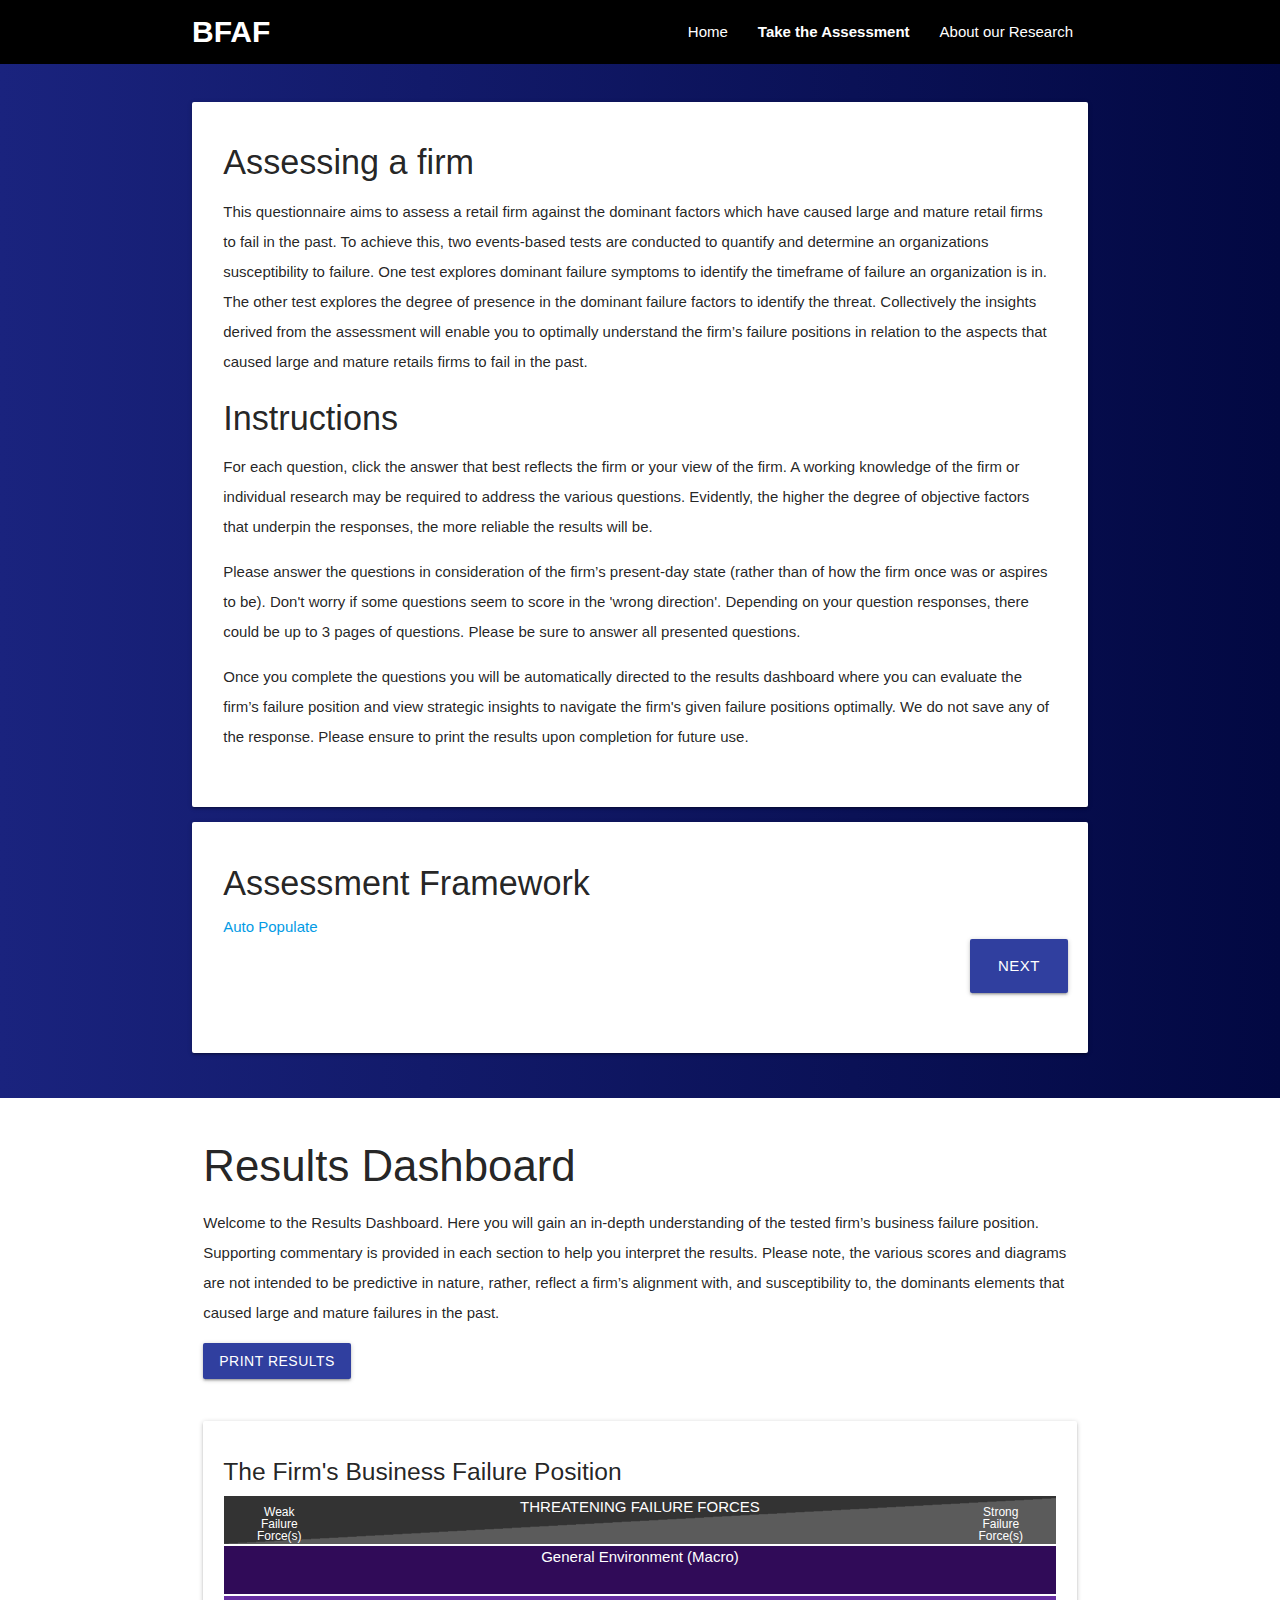
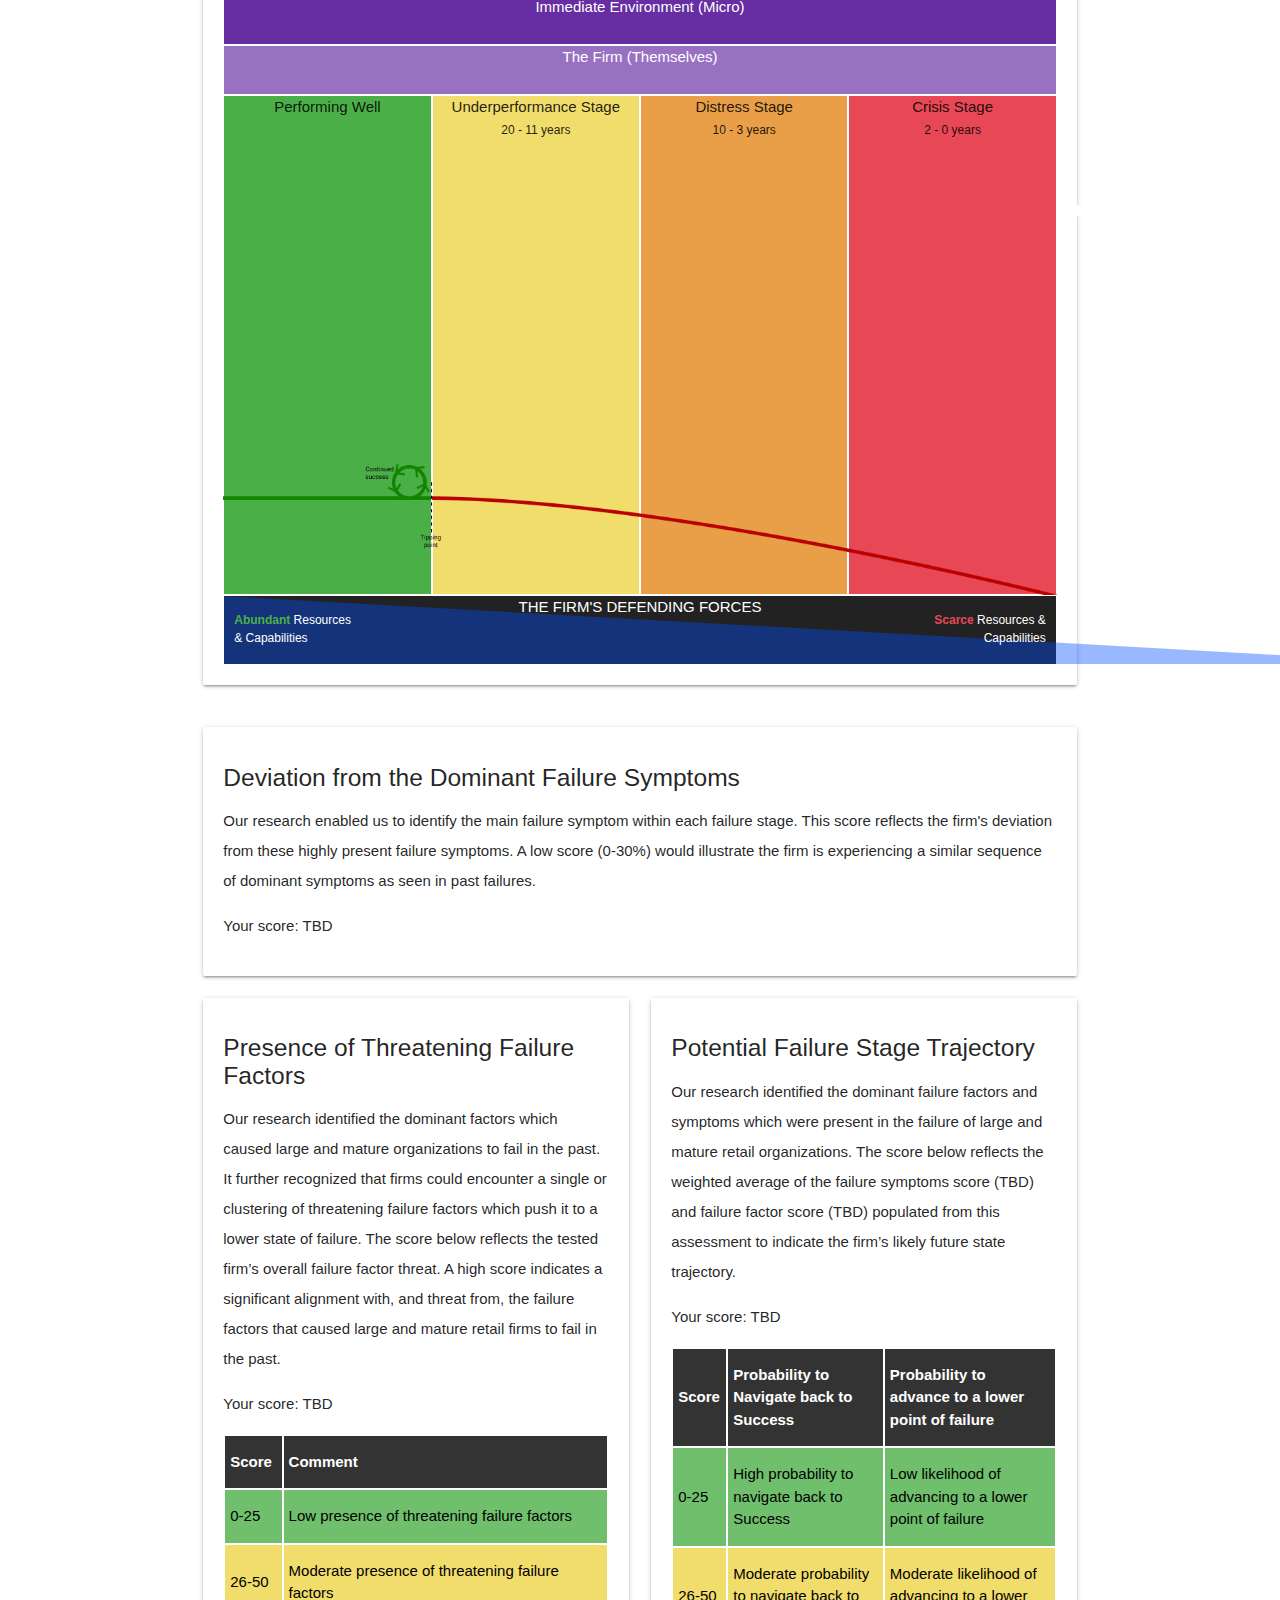
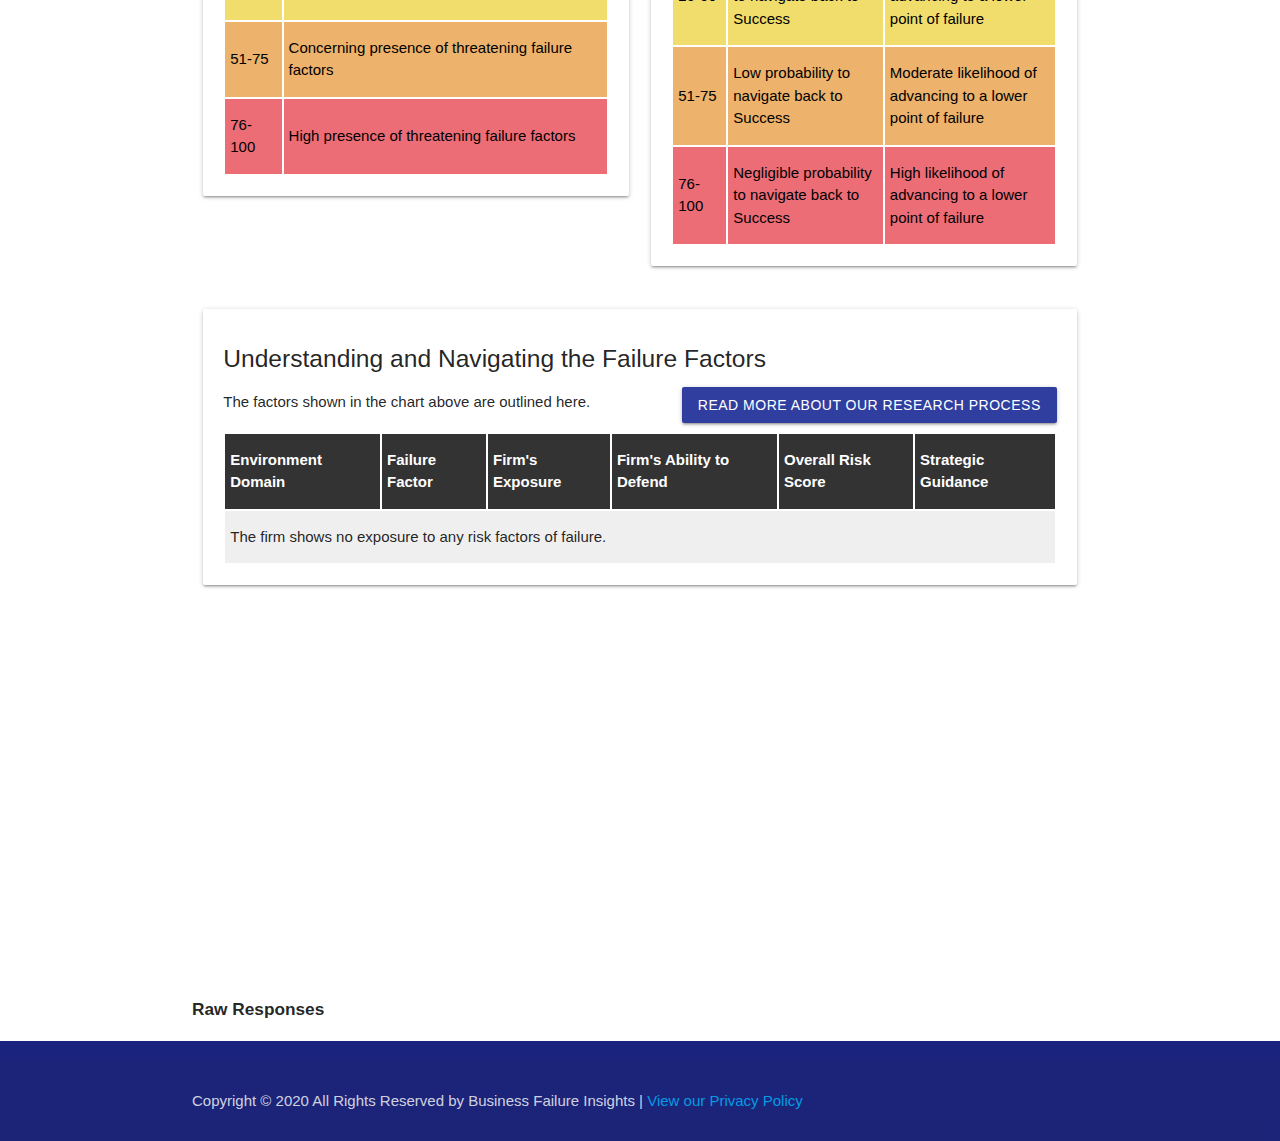
==== commit 3cec9e4e: "final content updates - part 3" ====
--- a/assessment/index.html
+++ b/assessment/index.html
@@ -794,10 +794,18 @@
                 </tr>
                 <tr class="f16-mitigation mitigation">
                   <td colspan="6">
-                    <div class="mitigation-veryhigh"><strong>Coming soon:</strong> Details about and methods for mitigating <strong>Management's Resistance to change</strong> - VH</div>
-                    <div class="mitigation-high"><strong>Coming soon:</strong> Details about and methods for mitigating <strong>Management's Resistance to change</strong> - H</div>
-                    <div class="mitigation-medium"><strong>Coming soon:</strong> Details about and methods for mitigating <strong>Management's Resistance to change</strong> - M</div>
-                    <div class="mitigation-low"><strong>Coming soon:</strong> Details about and methods for mitigating <strong>Management's Resistance to change</strong> - L</div>
+                    <div class="mitigation-veryhigh">
+                      <p><strong>Coming soon:</strong> Details about and methods for mitigating <strong>Management's Resistance to change</strong> - VH</p>
+                    </div>
+                    <div class="mitigation-high">
+                      <p><strong>Coming soon:</strong> Details about and methods for mitigating <strong>Management's Resistance to change</strong> - H</p>
+                    </div>
+                    <div class="mitigation-medium">
+                      <p><strong>Coming soon:</strong> Details about and methods for mitigating <strong>Management's Resistance to change</strong> - M</p>
+                    </div>
+                    <div class="mitigation-low">
+                      <p><strong>Coming soon:</strong> Details about and methods for mitigating <strong>Management's Resistance to change</strong> - L</p>
+                    </div>
                     <span class="close-row">x</span>
                   </td>
                 </tr>
@@ -812,10 +820,18 @@
                 </tr>
                 <tr class="f17-mitigation mitigation">
                   <td colspan="6">
-                    <div class="mitigation-veryhigh"><strong>Coming soon:</strong> Details about and methods for mitigating <strong>Management's Conflicting Self-Interests</strong> - VH</div>
-                    <div class="mitigation-high"><strong>Coming soon:</strong> Details about and methods for mitigating <strong>Management's Conflicting Self-Interests</strong> - H</div>
-                    <div class="mitigation-medium"><strong>Coming soon:</strong> Details about and methods for mitigating <strong>Management's Conflicting Self-Interests</strong> - M</div>
-                    <div class="mitigation-low"><strong>Coming soon:</strong> Details about and methods for mitigating <strong>Management's Conflicting Self-Interests</strong> - L</div>
+                    <div class="mitigation-veryhigh">
+                      <p><strong>Coming soon:</strong> Details about and methods for mitigating <strong>Management's Conflicting Self-Interests</strong> - VH</p>
+                    </div>
+                    <div class="mitigation-high">
+                      <p><strong>Coming soon:</strong> Details about and methods for mitigating <strong>Management's Conflicting Self-Interests</strong> - H</p>
+                    </div>
+                    <div class="mitigation-medium">
+                      <p><strong>Coming soon:</strong> Details about and methods for mitigating <strong>Management's Conflicting Self-Interests</strong> - M</p>
+                    </div>
+                    <div class="mitigation-low">
+                      <p><strong>Coming soon:</strong> Details about and methods for mitigating <strong>Management's Conflicting Self-Interests</strong> - L</p>
+                    </div>
                     <span class="close-row">x</span>
                   </td>
                 </tr>
@@ -954,10 +970,18 @@
                 </tr>
                 <tr class="f14-mitigation mitigation">
                   <td colspan="6">
-                    <div class="mitigation-veryhigh"><strong>Coming soon:</strong> Details about and methods for mitigating <strong>Frequently Changing Management Team</strong> - VH</div>
-                    <div class="mitigation-high"><strong>Coming soon:</strong> Details about and methods for mitigating <strong>Frequently Changing Management Team</strong> - H</div>
-                    <div class="mitigation-medium"><strong>Coming soon:</strong> Details about and methods for mitigating <strong>Frequently Changing Management Team</strong> - M</div>
-                    <div class="mitigation-low"><strong>Coming soon:</strong> Details about and methods for mitigating <strong>Frequently Changing Management Team</strong> - L</div>
+                    <div class="mitigation-veryhigh">
+                      <p><strong>Coming soon:</strong> Details about and methods for mitigating <strong>Frequently Changing Management Team</strong> - VH</p>
+                    </div>
+                    <div class="mitigation-high">
+                      <p><strong>Coming soon:</strong> Details about and methods for mitigating <strong>Frequently Changing Management Team</strong> - H</p>
+                    </div>
+                    <div class="mitigation-medium">
+                      <p><strong>Coming soon:</strong> Details about and methods for mitigating <strong>Frequently Changing Management Team</strong> - M</p>
+                    </div>
+                    <div class="mitigation-low">
+                      <p><strong>Coming soon:</strong> Details about and methods for mitigating <strong>Frequently Changing Management Team</strong> - L</p>
+                    </div>
                     <span class="close-row">x</span>
                   </td>
                 </tr>
@@ -1129,10 +1153,18 @@
                 </tr>
                 <tr class="f18-mitigation mitigation">
                   <td colspan="6">
-                    <div class="mitigation-veryhigh"><strong>Coming soon:</strong> Details about and methods for mitigating <strong>Asset Entrenchment Vulnerabilities</strong> - VH</div>
-                    <div class="mitigation-high"><strong>Coming soon:</strong> Details about and methods for mitigating <strong>Asset Entrenchment Vulnerabilities</strong> - H</div>
-                    <div class="mitigation-medium"><strong>Coming soon:</strong> Details about and methods for mitigating <strong>Asset Entrenchment Vulnerabilities</strong> - M</div>
-                    <div class="mitigation-low"><strong>Coming soon:</strong> Details about and methods for mitigating <strong>Asset Entrenchment Vulnerabilities</strong> - L</div>
+                    <div class="mitigation-veryhigh">
+                      <p><strong>Coming soon:</strong> Details about and methods for mitigating <strong>Asset Entrenchment Vulnerabilities</strong> - VH</p>
+                    </div>
+                    <div class="mitigation-high">
+                      <p><strong>Coming soon:</strong> Details about and methods for mitigating <strong>Asset Entrenchment Vulnerabilities</strong> - H</p>
+                    </div>
+                    <div class="mitigation-medium">
+                      <p><strong>Coming soon:</strong> Details about and methods for mitigating <strong>Asset Entrenchment Vulnerabilities</strong> - M</p>
+                    </div>
+                    <div class="mitigation-low">
+                      <p><strong>Coming soon:</strong> Details about and methods for mitigating <strong>Asset Entrenchment Vulnerabilities</strong> - L</p>
+                    </div>
                     <span class="close-row">x</span>
                   </td>
                 </tr>
--- a/css/style.css
+++ b/css/style.css
@@ -294,7 +294,7 @@
 
 .factor-row-0 {
   background: #333;
-  height: 25px;
+  height: 50px;
   text-transform: uppercase;
   position: relative;
   overflow: hidden;
@@ -568,6 +568,20 @@
   position: relative;
 }
 
+.mitigation ul {
+  list-style-type: disc;
+  padding-left: 40px;
+}
+
+.mitigation ul li {
+  list-style-type: disc;
+  padding-bottom: 5px;
+}
+
+.mitigation ol li {
+  padding-bottom: 5px;
+}
+
 .close-row {
   position: absolute;
   top: 0;
